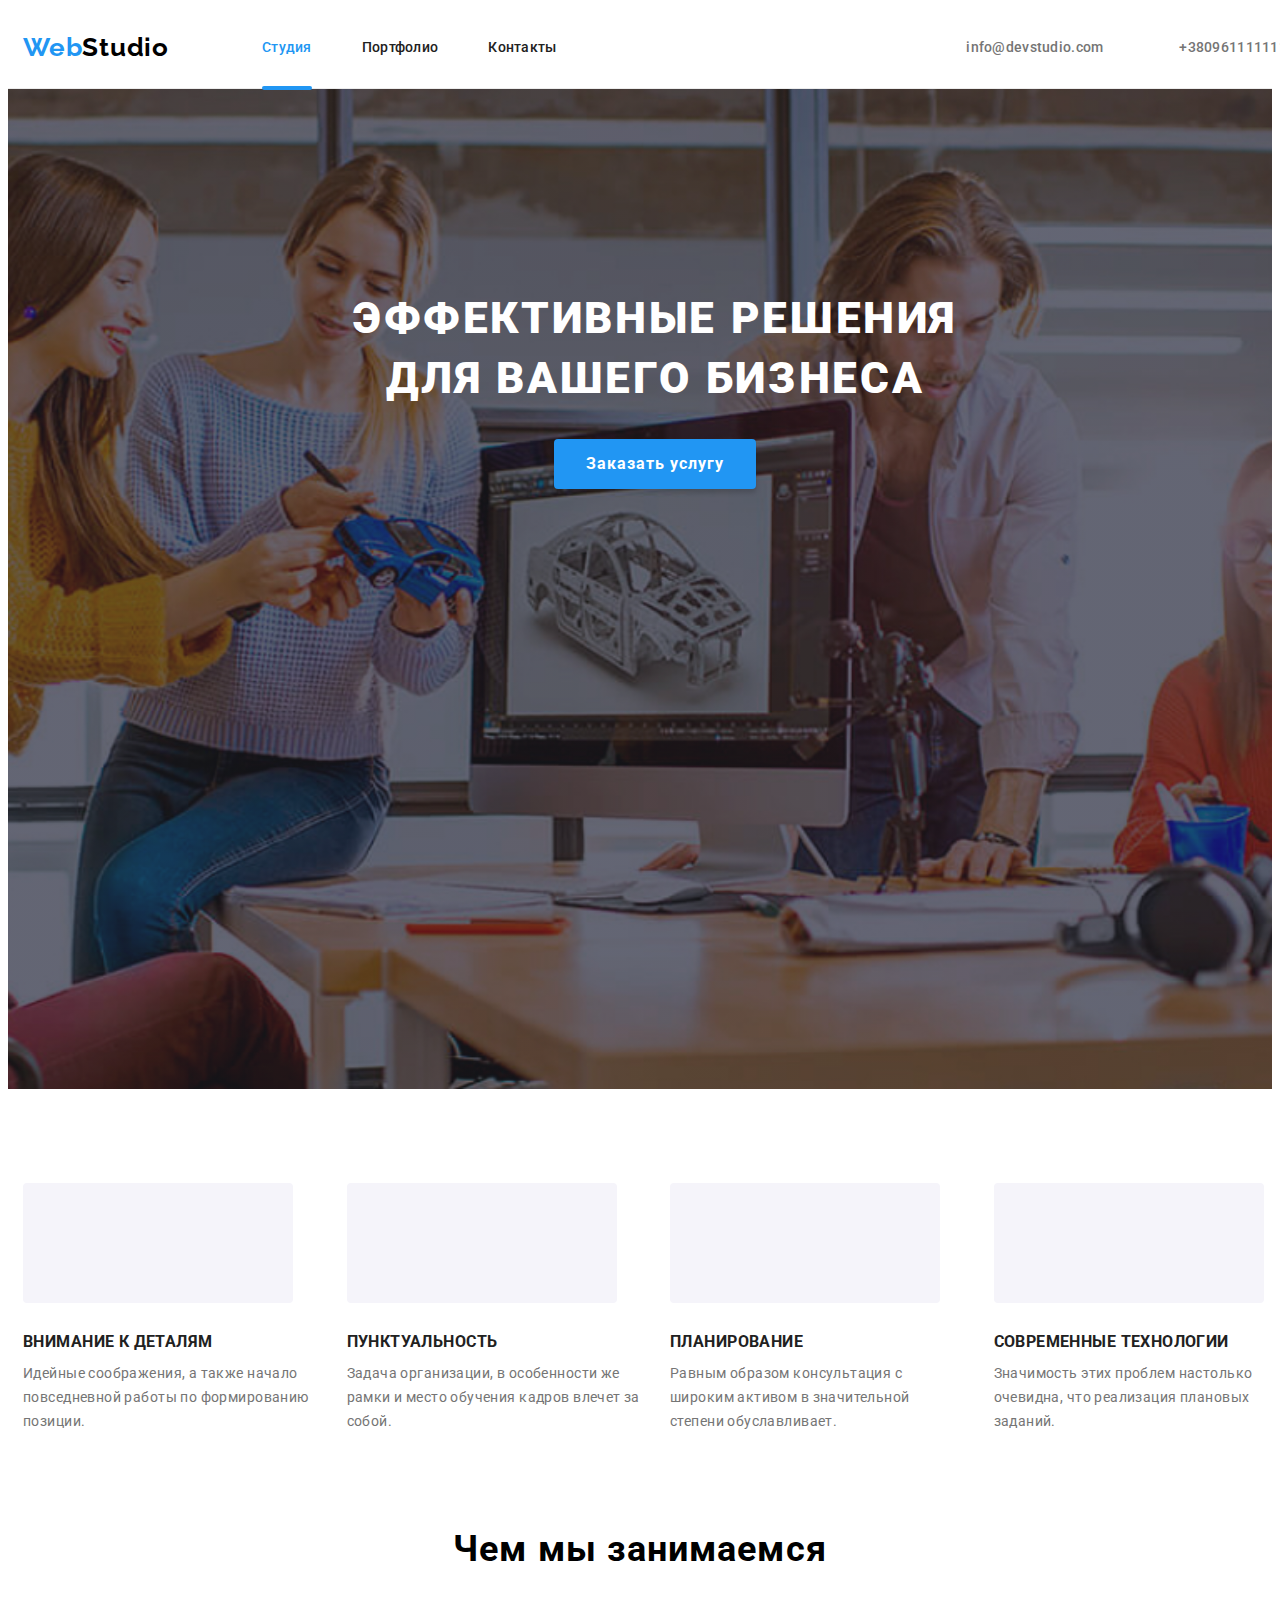
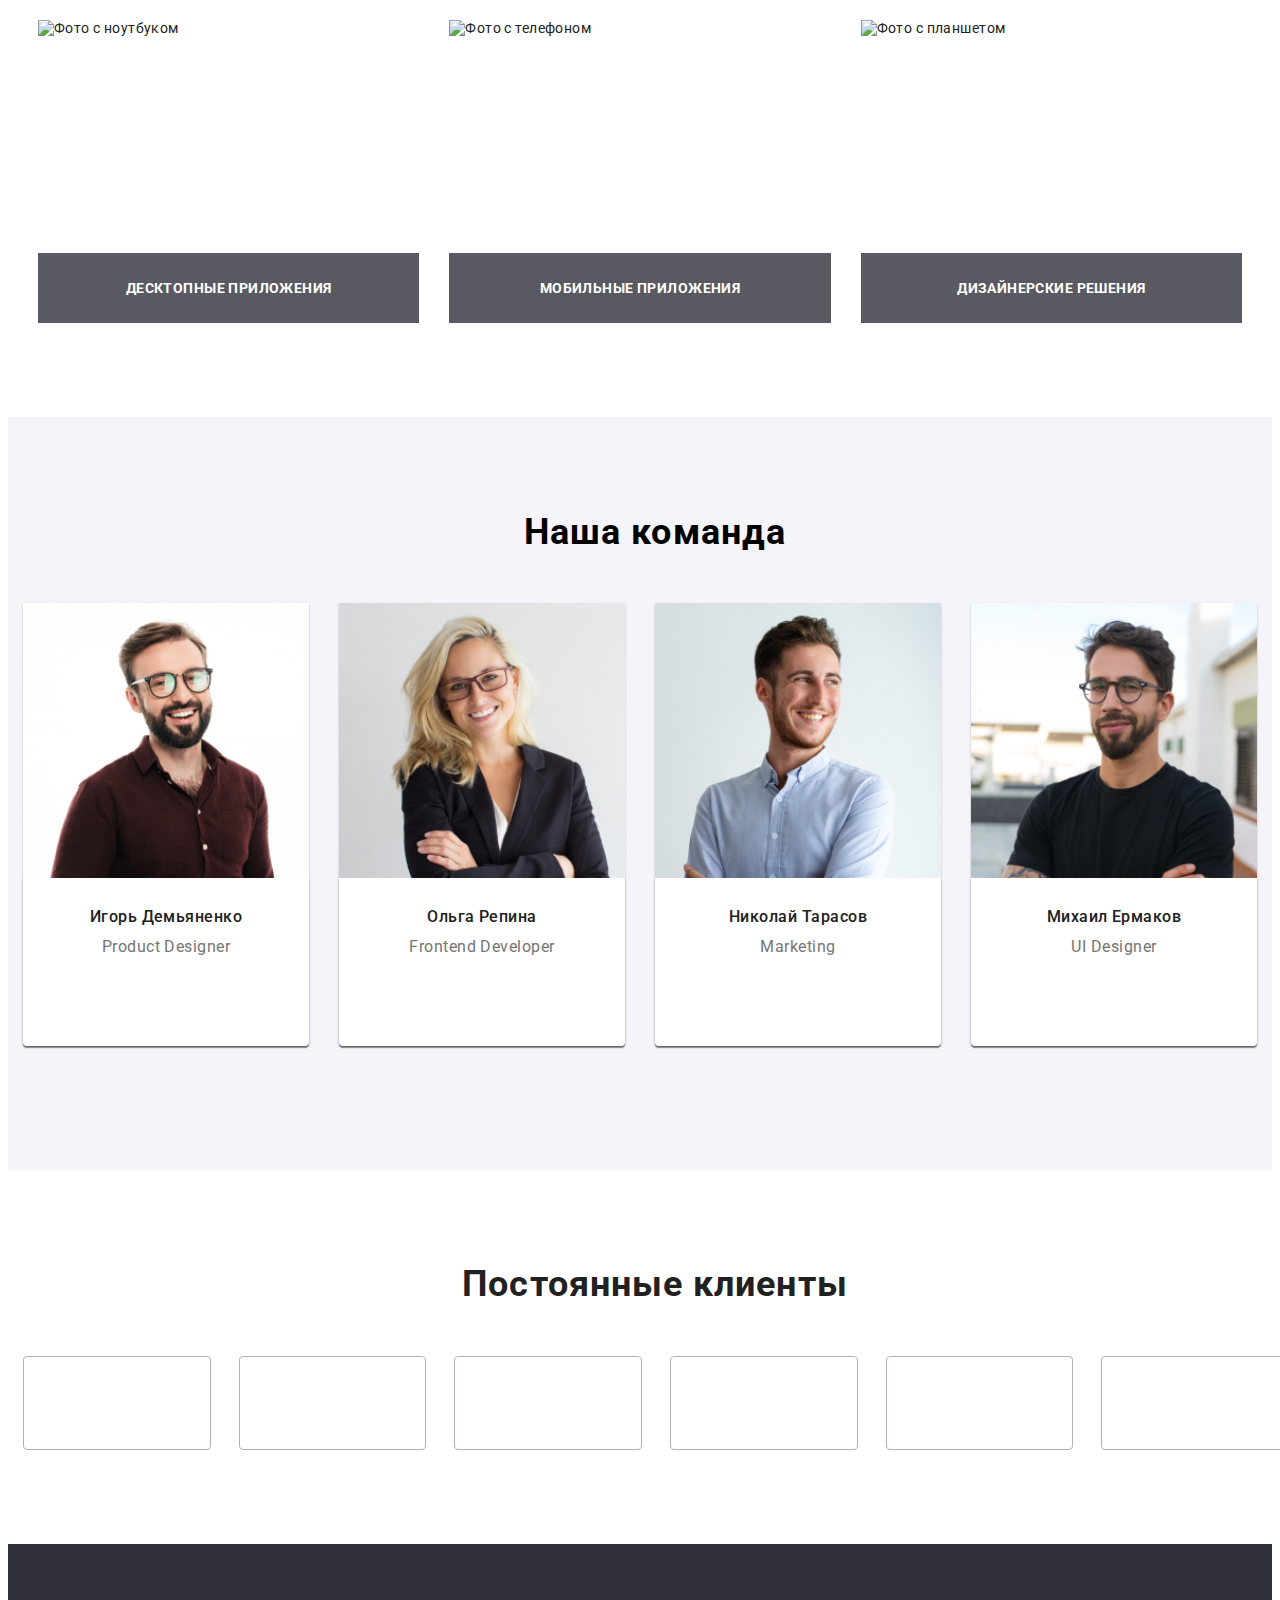
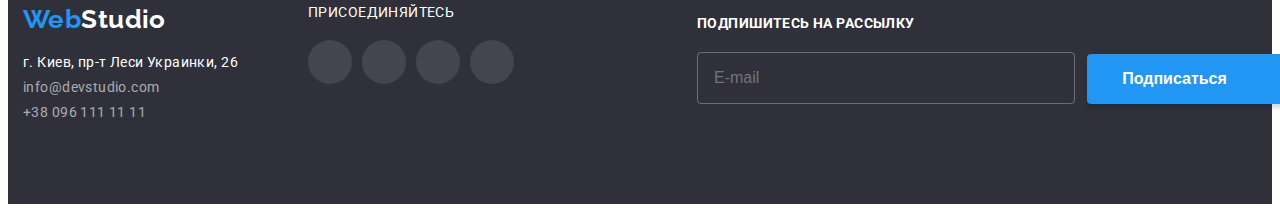
==== index.html @ b85074a9 "repair" ====
<!DOCTYPE html>
<html lang="en">

<head>
  <meta charset="UTF-8" />
  <meta http-equiv="X-UA-Compatible" content="IE=edge" />
  <meta name="viewport" content="width=device-width, initial-scale=1.0" />
  <title>WebStudio</title>
  <link rel="preconnect" href="https://fonts.googleapis.com">
  <link rel="preconnect" href="https://fonts.gstatic.com" crossorigin="" />
  <link href="https://fonts.googleapis.com/css2?family=Raleway:wght@700&family=Roboto:wght@400;500;700;900&display=swap"
    rel="stylesheet" />
  <link rel="stylesheet" href="https://cdnjs.cloudflare.com/ajax/libs/modern-normalize/1.1.0/modern-normalize.min.css"
    integrity="sha512-wpPYUAdjBVSE4KJnH1VR1HeZfpl1ub8YT/NKx4PuQ5NmX2tKuGu6U/JRp5y+Y8XG2tV+wKQpNHVUX03MfMFn9Q=="
    crossorigin="anonymous" referrerpolicy="no-referrer" />
  <link rel="stylesheet" href="./css/styles.css">
  <link rel="stylesheet" href="./css/main.min.css">
</head>

<body>
  <!-- header -->
  <header class="header">
    <div class="container header-container">
      <nav class="header-nav">
        <a href="./index.html" class="logo">Web<span class="logo-header">Studio</span> </a>
        <button type="button" class="menu-open__btn" data-menu-open>
          <svg class="open-menu__icon" width="24" height="16">
            <use href="./img/open-close.svg#icon-menu_24px"></use>
          </svg>
        </button>
        <div class="header-menu">
          <ul class="header-list list">
            <li class="header-item"><a href="./index.html" class="header-link link current">Студия</a></li>
            <li class="header-item"><a href="./portfolio.html" class="header-link link">Портфолио</a></li>
            <li class="header-item"><a href="" class="header-link link">Контакты</a></li>
          </ul>
      </nav>
      <ul class="adress-list list">
        <li class="adress-mail">
          <a href="mailto:info@devstudio.com" class="header-contacts">
            <svg class="mailto">
              <use href="./img/contatcs.svg#icon-envelope"></use>
            </svg> info@devstudio.com
          </a>
        </li>
        <li class="adress-contacts">
          <a href="tel:380961111111" class="header-contacts">
            <svg class="telto">
              <use href="./img/contatcs.svg#icon-Vector-1"></use>
            </svg>+380961111111
          </a>
        </li>
      </ul>
    </div>
  
    <div class="mob-menu is-hidden" data-menu>
      <div class="mob-menu__wrap">
        <div class="mob-menu__top">
          <button type="button" class="menu-close__btn" data-menu-close>
            <svg class="close-menu__icon" width="18" height="18">
              <use href="./img/open-close.svg#icon-close_24px"></use>
            </svg>
          </button>
          <ul class="mob-menu__nav">
            <li class="mob-menu__item"><a href="./index.html"
                class="link mob-menu__nav-link mob-menu__nav-link_current">Студия</a></li>
            <li class="mob-menu__item"><a href="./portfolio.html" class="link mob-menu__nav-link">Портфолио</a></li>
            <li class="mob-menu__item"><a href="" class="link mob-menu__nav-link">Контакты</a></li>
          </ul>
        </div>
        <div class="mob-menu-botttom">
          <ul class="list mob-menu__contacts-list">
            <li class="mob-menu__contacts-item"><a href="tel:+380961111111" class="link mob-menu__contacts-mobile">+38
                096 111 11 11</a></li>
            <li class="mob-menu__contacts-item"><a href="mailto:info@devstudio.com"
                class="link mob-menu__contacts-mail">info@devstudio.com</a></li>
          </ul>
  
          <ul class="list mob-menu__socials">
            <li class="social__item"><a href="https://www.Instagram.com/" target="_blank" rel="noreferrer noopener"
                class="link mob-menu__social__link">Instagram</a></li>
            <li class="social__item"><a href="https://www.Twitter.com/" target="_blank" rel="noreferrer noopener"
                class="link mob-menu__social__link">Twitter</a></li>
            <li class="social__item"><a href="https://www.Facebook.com/" target="_blank" rel="noreferrer noopener"
                class="link mob-menu__social__link">Facebook</a></li>
            <li class="social__item"><a href="https://www.Linkedin.com/" target="_blank" rel="noreferrer noopener"
                class="link mob-menu__social__link">LinkedIn</a></li>
          </ul>
        </div>
      </div>
    </div>
    </div>
  </header>


  <main>

    <!-- hero -->
    <section class="section hero">
      <div class="container hero-container">
        <h1 class="hero-title">
          Эффективные решения для вашего бизнеса
        </h1>
        <button type="button" class="button" data-modal-open>Заказать услугу</button>
      </div>
    </section>
    <section class="section main-description">
      <div class="container">
        <h2 class="visually-hidden">description</h2>
        <ul class="main-section list">
          <li class="main-about">
            <div class="main-section-item">
              <svg class="main-section-icon" width="70" height="70">
                <use href="./img/symbol-defs.svg#icon-antenna"></use>
              </svg>
            </div>

            <!-- main -->
            <h3 class="main-title">Внимание к деталям</h3>
            <p class="main-text">Идейные соображения, а также начало повседневной работы по формированию позиции.</p>
          </li>
          <li class="main-about">
            <div class="main-section-item">
              <svg class="main-section-icon" width="70" height="70">
                <use href="./img/symbol-defs.svg#icon-clock-1"></use>
              </svg>
            </div>
            <h3 class="main-title">Пунктуальность</h3>
            <p class="main-text">Задача организации, в особенности же рамки и место обучения кадров влечет за собой.</p>
          </li>
          <li class="main-about">
            <div class="main-section-item">
              <svg class="main-section-icon" width="70" height="70">
                <use href="./img/symbol-defs.svg#icon-copmuter"></use>
              </svg>
            </div>
            <h3 class="main-title">Планирование</h3>
            <p class="main-text">
              Равным образом консультация с широким активом в значительной степени обуславливает.
            </p>
          </li>
          <li class="main-about">
            <div class="main-section-item">
              <svg class="main-section-icon" width="70" height="70">
                <use href="./img/symbol-defs.svg#icon-astronaut-1"></use>
              </svg>
            </div>
            <h3 class="main-title">Современные технологии</h3>
            <p class="main-text">Значимость этих проблем настолько очевидна, что реализация плановых заданий.</p>
          </li>
        </ul>
      </div>
    </section>

    <!-- work -->
    <section class="section about-deal">
      <div class="container">
        <h2 class="section-item centered">Чем мы занимаемся</h2>
        <ul class="section-pic list">
          <li class="section-pic_item"><img src="./img/box1.jpg" alt="Фото с ноутбуком" width="370" height="294">
            <p class="work-img-title">Десктопные приложения</p>
          </li>
          <li class="section-pic_item"><img src="./img/box2.jpg" alt="Фото с телефоном" width="370" height="294">
            <p class="work-img-title">Мобильные приложения</p>
          </li>
          <li class="section-pic_item"><img src="./img/box3.jpg" alt="Фото с планшетом" width="370" height="294">
            <p class="work-img-title">Дизайнерские решения</p>
          </li>
        </ul>
      </div>
    </section>
  </main>

  <!-- team -->
  <section class="section our-team">
    <div class="container">
      <h2 class="team-item centered">Наша команда</h2>
      <ul class="team-pic list">
        <li class="team-image">
          <picture>
            <source srcset="./img/teamdesk/Демьяненко1Х.jpg, ./img/teamdesk/Демьяненко2Х.jpg"
            media="(min-width:1200px)" />
            <source srcset="./img/teamtablet/Демьяненко1Х.jpg, ./img/teamtablet/Демьяненко2Х.jpg"
            media="(min-width:768px)" />
            <source srcset="./img/teammobile/Демьяненко-1Х.jpg, ./img/teammobile/Демьяненко-2Х.jpg"
            media="(min-width:320px)" />
            <img src="./img/img-01.jpg" alt="Игорь" width="270" height="260" class="team-head"/>
               </picture>
        
          <div class="team-text border-team-img">
            <h3 class="team-name">Игорь Демьяненко</h3>
            <p class="pic-text">Product Designer</p>
            <ul class="team-social-list">
              <li class="team-social-item">
                <a href="" class="team-social-link">
                  <svg class="team-social-icon" width="20" height="20">
                    <use href="./img/social-icon.svg#icon-instagram-2-1"></use>
                  </svg>
                </a>
              </li>

              <li class="team-social-item">
                <a href="" class="team-social-link">
                  <svg class="team-social-icon" width="20" height="20">
                    <use href="./img/social-icon.svg#icon-twitter-1-1"></use>
                  </svg>
                </a>
              </li>

              <li class="team-social-item">
                <a href="" class="team-social-link">
                  <svg class="team-social-icon" width="20" height="20">
                    <use href="./img/social-icon.svg#icon-facebook-1-1"></use>
                  </svg>
                </a>
              </li>

              <li class="team-social-item">
                <a href="" class="team-social-link">
                  <svg class="team-social-icon" width="20" height="20">
                    <use href="./img/social-icon.svg#icon-linkedin-1-1"></use>
                  </svg>
                </a>
              </li>
            </ul>
          </div>
        </li>
        <li class="team-image">
          <picture>
            <source srcset="./img/teamdesk/Репина1Х.jpg, ./img/teamdesk/Репина2Х.jpg" 
            media="(min-width:1200px)" />
            <source srcset="./img/teamtablet/Репина1Х.jpg, ./img/teamtablet/Репина2Х.jpg" 
            media="(min-width:768px)" />
            <source srcset="./img/teammobile/Репина-1Х.jpg, ./img/teammobile/Репина-2Х.jpg" 
            media="(min-width:320px)" />
              <img src="./img/img-02.jpg" alt="Ольга" width="270" height="260" class="team-head"/>
          </picture>
        
          <div class="team-text border-team-img">
            <h3 class="team-name">Ольга Репина</h3>
            <p class="pic-text">Frontend Developer</p>
            <ul class="team-social-list">
              <li class="team-social-item">
                <a href="" class="team-social-link">
                  <svg class="team-social-icon" width="20" height="20">
                    <use href="./img/social-icon.svg#icon-instagram-2-1"></use>
                  </svg>
                </a>
              </li>

              <li class="team-social-item">
                <a href="" class="team-social-link">
                  <svg class="team-social-icon" width="20" height="20">
                    <use href="./img/social-icon.svg#icon-twitter-1-1"></use>
                  </svg>
                </a>
              </li>

              <li class="team-social-item">
                <a href="" class="team-social-link">
                  <svg class="team-social-icon" width="20" height="20">
                    <use href="./img/social-icon.svg#icon-facebook-1-1"></use>
                  </svg>
                </a>
              </li>

              <li class="team-social-item">
                <a href="" class="team-social-link">
                  <svg class="team-social-icon" width="20" height="20">
                    <use href="./img/social-icon.svg#icon-linkedin-1-1"></use>
                  </svg>
                </a>
              </li>
            </ul>
          </div>
        </li>
        <li class="team-image">
            <picture>
              <source srcset="./img/teamdesk/Тарасов1Х.jpg, ./img/teamdesk/Тарасов2Х.jpg" 
              media="(min-width:1200px)" />
              <source srcset="./img/teamtablet/Тарасов1Х.jpg, ./img/teamtablet/Тарасов2Х.jpg" 
              media="(min-width:768px)" />
              <source srcset="./img/teammobile/Тарасов-1Х.jpg, ./img/teammobile/Тарасов-2Х.jpg" 
              media="(min-width:320px)" />
                <img src="./img/img-03.jpg" alt="Никоалй" width="270" height="260" class="team-head"/>
            </picture>
       
          <div class="team-text border-team-img">
            <h3 class="team-name">Николай Тарасов</h3>
            <p class="pic-text">Marketing</p>
            <ul class="team-social-list">
              <li class="team-social-item">
                <a href="" class="team-social-link">
                  <svg class="team-social-icon" width="20" height="20">
                    <use href="./img/social-icon.svg#icon-instagram-2-1"></use>
                  </svg>
                </a>
              </li>

              <li class="team-social-item">
                <a href="" class="team-social-link">
                  <svg class="team-social-icon" width="20" height="20">
                    <use href="./img/social-icon.svg#icon-twitter-1-1"></use>
                  </svg>
                </a>
              </li>

              <li class="team-social-item">
                <a href="" class="team-social-link">
                  <svg class="team-social-icon" width="20" height="20">
                    <use href="./img/social-icon.svg#icon-facebook-1-1"></use>
                  </svg>
                </a>
              </li>

              <li class="team-social-item">
                <a href="" class="team-social-link">
                  <svg class="team-social-icon" width="20" height="20">
                    <use href="./img/social-icon.svg#icon-linkedin-1-1"></use>
                  </svg>
                </a>
              </li>
            </ul>
          </div>
        </li>
        <li class="team-image">
              <picture>
                <source srcset="./img/teamdesk/Ермаков1Х.jpg, ./img/teamdesk/Ермаков2Х.jpg" 
                media="(min-width:1200px)" />
                <source srcset="./img/teamtablet/Ермаков1Х.jpg, ./img/teamtablet/Ермаков2Х.jpg" 
                media="(min-width:768px)" />
                <source srcset="./img/teammobile/Ермаков-1Х.jpg, ./img/teammobile/Ермаков-2Х.jpg" 
                media="(min-width:320px)" />
                <img src="./img/img-04.jpg" alt="Михаил" width="270" height="260" class="team-head"/>
              </picture>
          
          <div class="team-text border-team-img">
            <h3 class="team-name">Михаил Ермаков</h3>
            <p class="pic-text">UI Designer</p>
            <ul class="team-social-list">
              <li class="team-social-item">
                <a href="" class="team-social-link">
                  <svg class="team-social-icon" width="20" height="20">
                    <use href="./img/social-icon.svg#icon-instagram-2-1"></use>
                  </svg>
                </a>
              </li>

              <li class="team-social-item">
                <a href="" class="team-social-link">
                  <svg class="team-social-icon" width="20" height="20">
                    <use href="./img/social-icon.svg#icon-twitter-1-1"></use>
                  </svg>
                </a>
              </li>

              <li class="team-social-item">
                <a href="" class="team-social-link">
                  <svg class="team-social-icon" width="20" height="20">
                    <use href="./img/social-icon.svg#icon-facebook-1-1"></use>
                  </svg>
                </a>
              </li>

              <li class="team-social-item">
                <a href="" class="team-social-link">
                  <svg class="team-social-icon" width="20" height="20">
                    <use href="./img/social-icon.svg#icon-linkedin-1-1"></use>
                  </svg>
                </a>
              </li>
            </ul>
          </div>
      </ul>
    </div>
  </section>

  <!-- clients -->

  <section class="section clients">
    <div class="container">
      <h2 class="top-text clients-title">Постоянные клиенты</h2>
      <ul class="clients-list">
        <li class="clients-list__item">
          <a href="" class="clients-link link">
            <svg class="clients-icon" width="106" height="60">
              <use href="./img/companys.svg#icon-copmany1">

              </use>
            </svg>
          </a>
        </li>

        <li class="clients-list__item">
          <a href="" class="clients-link link">
            <svg class="clients-icon" width="106" height="60">
              <use href="./img/companys.svg#icon-company2">

              </use>
            </svg>
          </a>
        </li>

        <li class="clients-list__item">
          <a href="" class="clients-link link">
            <svg class="clients-icon" width="106" height="60">
              <use href="./img/companys.svg#icon-copmany3">

              </use>
            </svg>
          </a>
        </li>
        <li class="clients-list__item">
          <a href="" class="clients-link link">
            <svg class="clients-icon" width="106" height="60">
              <use href="./img/companys.svg#icon-company4">

              </use>
            </svg>
          </a>
        </li>

        <li class="clients-list__item">
          <a href="" class="clients-link link">
            <svg class="clients-icon" width="106" height="60">
              <use href="./img/companys.svg#icon-company5">

              </use>
            </svg>
          </a>
        </li>

        <li class="clients-list__item">
          <a href="" class="clients-link link">
            <svg class="clients-icon" width="106" height="60">
              <use href="./img/companys.svg#icon-company6">

              </use>
            </svg>
          </a>
        </li>
      </ul>
    </div>
  </section>

  <!-- footer -->
  <footer class="footer">
    <section class="container footer__wrap">
      <div class="footer-info__wrap">
        <div class="footer-contacts__wrap">
          <a class="footer-logo link" href="./index.html"><span class="footer-logo-web">Web</span><span
              class="footer-logo-studio">Studio</span></a>
          <div class="footer-adress__wrap">
            <address><a href="https://goo.gl/maps/CzD2CsyNjKXHCDds6" target="_blank" rel="noopener noreferrer"
                class="footer-adress link">г. Киев, пр-т Леси Украинки, 26<br /></a></address>
          </div>
          <div class="footer-mail__wrap">
            <a href="info@devstudio.com" class="footer-mail link">info@devstudio.com</a><br />
          </div>
          <a href="tel:++380961111111" class="footer-tel link">+38 096 111 11 11</a>
        </div>
      

      <div class="footer-social__wrap">
        <p class="footer-social__title">присоединяйтесь</p>
        <ul class="social-list">
          <li class="social-list__item">
            <a href="" class="footer-social-link">
              <svg class="social-icon" width="20" height="20">
                <use href="./img/social-icon.svg#icon-instagram-2-1"></use>
              </svg>
            </a>
          </li>
          <li class="social-list__item">
            <a href="" class="footer-social-link">
              <svg class="social-icon" width="20" height="20">
                <use href="./img/social-icon.svg#icon-twitter-1-1"></use>
              </svg>
            </a>
          </li>
          <li class="social-list__item">
            <a href="" class="footer-social-link">
              <svg class="social-icon" width="20" height="20">
                <use href="./img/social-icon.svg#icon-facebook-1-1"></use>
              </svg>
            </a>
          </li>
          <li class="social-list__item">
            <a href="" class="footer-social-link">
              <svg class="social-icon" width="20" height="20">
                <use href="./img/social-icon.svg#icon-linkedin-1-1"></use>
              </svg>
            </a>
          </li>
        </ul>
       </div>
      </div>
      <!-- subscribe -->
      <div class="footer-subcr__wrap">
        <p class="footer-subscr__title">Подпишитесь на рассылку</p>
        <form action="#" class="footer-subscr__form">
            <input type="text" minlength="2" name="email" class="subscr" id="email" required="required"
              placeholder="E-mail" autocomplete="off" />
            <button type="submit" class="submit-btn">Подписаться
              <svg class="submit-icon" width="25" height="25">
                <use href="./img/iconsend.svg#icon-icon-send"></use>
              </svg>
            </button>
         </form>
        </div>
      </section>
     </footer>
  
  <!-- modal-window -->
  <div class="backdrop is-hidden" data-modal>
    <div class="modal">
      <button type="button" class="modal-close" data-modal-close>
        <svg class="modal-icon" width="18" height="18">
          <use href="./img/close.svg#icon-close-black-18dp-2-1"></use>
        </svg>
      </button>
      <p class="modal-title">Оставьте свои данные, мы вам перезвоним</p>

      <form action="" class="modal-form">
        <div class="modal-field">
          <label for="user-name" class="modal-input-label">Имя</label>
          <div class="modal-input-wrap">
            <input type="name" minlength="2" class="modal-input" name="user-name" required="required" placeholder="Имя"
              id="user-name" />
            <svg class="input-icon" width="18" height="18">
              <use href="./img/name.svg#icon-person-black-18dp-1">
              </use>
            </svg>
          </div>
        </div>

        <div class="modal-field">
          <label for="user-name" class="modal-input-label">Телефон</label>
          <div class="modal-input-wrap">
            <input class="modal-input" type="tel" name="user-tel" placeholder="Телефон"
              pattern="[\+]\d{2}\s[\(]\d{3}[\)]\s\d{3}[\-]\d{2}[\-]\d{2}" id="user-tel" />
            <svg class="input-icon" width="18" height="18">
              <use href="./img/label.svg#icon-phone-black-18dp-1">
              </use>
            </svg>
          </div>
        </div>

        <div class="modal-field">
          <label for="user-name" class="modal-input-label">Почта</label>
          <div class="modal-input-wrap">
            <input type="email" class="modal-input" name="user-mail" placeholder="Почта" id="user-mail" />
            <svg class="input-icon" width="18" height="18">
              <use href="./img/label.svg#icon-email-black-18dp-1">
              </use>
            </svg>
          </div>
        </div>
        <div class="modal-form-field">
          <label for="user-text" class="modal-input-label">Комментарий</label>
          <div class="modal-input-wrap">
            <textarea name="user-text" id="user-text" class="modal-text" placeholder="Введите текст"></textarea>
          </div>
        </div>
        <div class="modal-check-field">
          <input type="checkbox" name="privacy" id="privacy" class="modal-check visually-hidden" />
          <label for="privacy" class="check-text">
            <span class="check-box">
              <svg class="check-icon" width="16" height="15">
                <use href="./img/vector.svg#icon-Vector"></use>
              </svg></span>
            <span class="check-text">Соглашаюсь с рассылкой и принимаю</span>
            <span><a class="check-text-link link" href="">Условия договора</a></span>
          </label>
        </div>

        <div class="modal-btn-field">
          <button type="submit" class="modal-btn">Отправить</button>
        </div>
      </form>
    </div>
    <script src="./js/modal.js"></script>
    <script src="./js/menu.js"></script>
</body>

</html>
---- css/styles.css ----
/*----------------- logo ------------------*/

 /*--------------   header   ---------------*/

  /*------------------ hero -----------------*/

  /*--------------- button      -------------*/
 
 /*---------------- main-section ------------*/
 
 /*-------------------- work -----------------*/
 
 /*------------------- our_team  -------------*/
 
 /*----------------   our clients  -----------*/

 /*-------------------- footer    -------------*/
 
 /*------------------   subscribe    ----------*/

 /*---------------      portfolio      ---------*/

 /*---------           portfolio-btn     -------*/

 /*-------------         cards       -----------*/
 
/*--------------        modal         ----------*/
---- css/main.min.css ----
.submit-btn,.footer-social-link,.check-box,.check-text,.modal-close,.clients-link,.team-social-link,.work-img-title,.section-pic_item,.menu-close__btn,.header-mail,.adress-contacts,.adress-mail,.header-nav{display:-webkit-box;display:-ms-flexbox;display:flex;-webkit-box-align:center;-ms-flex-align:center;align-items:center}:root{--secondary-text-color: #757575;--primary-text-color: #212121;--primary-black-color: #000000;--accent-text-color: #2196F3;--primary-whyte-color: #ffffff;--secondary-background-color: #F5F4FA;--address-footer-color: rgba(255, 255, 255, 0.6);--footer-background-color: #2F303A;--second-accent-text-color: #2191F3;--social-icon-color: #AFB1B8;--button-hover-color: #188ce8;--effects-option: 250ms cubic-bezier(0.4, 0, 0.2, 1)}.visually-hidden{position:absolute;width:1px;height:1px;margin:1px;border:0;padding:0;white-space:nowrap;-webkit-clip-path:inset(100%);clip-path:inset(100%);clip:rect(0 0 0 0);overflow:hidden}.section{padding-top:94px;padding-bottom:94px}.container{width:100%;padding-left:15px;padding-right:15px;margin:0 auto}@media screen and (min-widht: 480px){.container{width:480px}}@media screen and (min-widht: 768px){.container{width:768px}}@media screen and (min-widht: 1200px){.container{width:1200px}}.hero .button{font-family:inherit;font-size:16px;font-weight:700;line-height:1.87;letter-spacing:.06em;color:#fff;background-color:#2196f3;cursor:pointer;border:none;padding:10px 32px;-webkit-box-shadow:0px 4px 4px rgba(0,0,0,.15);box-shadow:0px 4px 4px rgba(0,0,0,.15);border-radius:4px;-webkit-transition:color 250ms cubic-bezier(0.4, 0, 0.2, 1),background-color 250ms cubic-bezier(0.4, 0, 0.2, 1);transition:color 250ms cubic-bezier(0.4, 0, 0.2, 1),background-color 250ms cubic-bezier(0.4, 0, 0.2, 1)}.hero .button:hover,.hero .button:focus{background-color:#188ce8}.main-btn{display:-webkit-box;display:-ms-flexbox;display:flex;-ms-flex-wrap:wrap;flex-wrap:wrap;margin-top:-15px;margin-bottom:40px;margin-left:-8px}@media screen and (min-widht: 768px){.main-btn{margin-bottom:30px;-webkit-box-pack:center;-ms-flex-pack:center;justify-content:center}}@media screen and (min-widht: 1200px){.main-btn{margin-bottom:50px}}.btn{cursor:pointer;border:none;-webkit-box-align:center;-ms-flex-align:center;align-items:center;color:#212121;margin-left:8px;margin-top:15px}.portfolio-btn{font-family:inherit;font-size:16px;font-weight:500;line-height:1.62;letter-spacing:.03em;text-align:center;border-radius:4px;padding:6px 22px;cursor:pointer;border:none;background-color:#f5f4fa;-webkit-transition:color 250ms cubic-bezier(0.4, 0, 0.2, 1),background-color 250ms cubic-bezier(0.4, 0, 0.2, 1),-webkit-box-shadow 250ms cubic-bezier(0.4, 0, 0.2, 1);transition:color 250ms cubic-bezier(0.4, 0, 0.2, 1),background-color 250ms cubic-bezier(0.4, 0, 0.2, 1),-webkit-box-shadow 250ms cubic-bezier(0.4, 0, 0.2, 1);transition:color 250ms cubic-bezier(0.4, 0, 0.2, 1),box-shadow 250ms cubic-bezier(0.4, 0, 0.2, 1),background-color 250ms cubic-bezier(0.4, 0, 0.2, 1);transition:color 250ms cubic-bezier(0.4, 0, 0.2, 1),box-shadow 250ms cubic-bezier(0.4, 0, 0.2, 1),background-color 250ms cubic-bezier(0.4, 0, 0.2, 1),-webkit-box-shadow 250ms cubic-bezier(0.4, 0, 0.2, 1)}.portfolio-btn:hover,.portfolio-btn:focus,.portfolio-btn:active{color:#fff;background-color:#2196f3;-webkit-box-shadow:0px 3px 1px rgba(0,0,0,.1),0px 1px 2px rgba(0,0,0,.08),0px 2px 2px rgba(0,0,0,.12);box-shadow:0px 3px 1px rgba(0,0,0,.1),0px 1px 2px rgba(0,0,0,.08),0px 2px 2px rgba(0,0,0,.12)}.top-text{font-size:36px;font-weight:700;line-height:1.16;letter-spacing:.03em;text-align:center;color:#212121}.logo{color:#2196f3;text-decoration:none;font-family:"Raleway";font-size:26px;font-weight:700;line-height:1.2;letter-spacing:.03em;display:block}@media screen and (min-width: 768px){.logo{padding-top:24px;padding-bottom:25px;margin-right:93px}}.logo-header{color:#000;text-decoration:none}.header{border-bottom:1px solid #ececec}.header-nav{width:100%}@media screen and (max-width: 767px){.header-nav{padding:10px 0 10px}}.adress-list{display:-webkit-box;display:-ms-flexbox;display:flex;margin-left:auto}@media screen and (max-width: 786px){.adress-list{display:none}}@media screen and (max-width: 1199px){.adress-list{padding:0;-webkit-box-orient:vertical;-webkit-box-direction:normal;-ms-flex-direction:column;flex-direction:column}}.adress-contacts:not(:last-child){margin-left:50px}.header-container{display:-webkit-box;display:-ms-flexbox;display:flex;-webkit-box-align:center;-ms-flex-align:center;align-items:center}.header-list{display:-webkit-box;display:-ms-flexbox;display:flex;-webkit-box-align:center;-ms-flex-align:center;align-items:center}@media screen and (max-width: 786px){.header-menu{display:none}}.header-link{display:block;padding-top:32px;padding-bottom:32px;color:#212121;font-size:14px;font-weight:500;line-height:1.14;letter-spacing:.02em;position:relative;-webkit-transition:color 250ms cubic-bezier(0.4, 0, 0.2, 1);transition:color 250ms cubic-bezier(0.4, 0, 0.2, 1)}.header-link:hover,.header-link:focus{color:#2196f3}.header-link.current::after{content:"";width:100%;height:4px;background-color:#2196f3;border-radius:2px;position:absolute;left:0;bottom:-2px}.header-link.current{color:#2196f3}.header-item:not(:last-child),.mailtel:not(:last-child){margin-right:50px}.header-mail{color:#757575;text-decoration:none;font-size:14px;font-weight:500;line-height:1.14;letter-spacing:.02em;padding-top:30px;padding-bottom:30px}.header-contacts{display:-webkit-box;display:-ms-flexbox;display:flex;-webkit-box-align:center;-ms-flex-align:center;align-items:center;color:#757575;text-decoration:none;font-size:14px;font-weight:500;line-height:1.14;letter-spacing:.02em;padding-top:30px;padding-bottom:30px;margin-left:50px;-webkit-transition:color 250ms cubic-bezier(0.4, 0, 0.2, 1);transition:color 250ms cubic-bezier(0.4, 0, 0.2, 1)}.header-contacts:hover,.header-contacts:focus{color:#2196f3}@media screen and (max-width: 1199px){.header-contacts{padding:0}}.mailto,.telto{width:16px;height:16px;display:inline-block;vertical-align:middle;fill:currentColor;margin-right:10px}.mob-menu{position:fixed;z-index:5;inset:0;padding:48px 40px;background-color:#fff;-webkit-transition:250ms cubic-bezier(0.4, 0, 0.2, 1);transition:250ms cubic-bezier(0.4, 0, 0.2, 1)}.mob-menu.is-hidden{-webkit-transform:translateX(100%);transform:translateX(100%)}.mob-menu__wrap{display:-webkit-box;display:-ms-flexbox;display:flex;-webkit-box-orient:vertical;-webkit-box-direction:normal;-ms-flex-direction:column;flex-direction:column;-webkit-box-pack:justify;-ms-flex-pack:justify;justify-content:space-between;height:100%}.menu-open__btn{display:block;width:40px;height:40px;background-color:rgba(0,0,0,0);border:none;-webkit-transition:fill 250ms cubic-bezier(0.4, 0, 0.2, 1);transition:fill 250ms cubic-bezier(0.4, 0, 0.2, 1);margin-left:auto}.menu-open__btn:hover,.menu-open__btn:focus,.menu-open__btn:active{fill:#188ce8}@media screen and (min-width: 768px){.menu-open__btn{display:none}}.menu-close__btn{width:40px;height:40px;position:absolute;top:10px;right:15px;border:none;border-radius:50%;background-color:rgba(0,0,0,0);display:block;margin-left:auto;cursor:pointer;margin-bottom:-40px}.close-menu__icon{fill:#757575;-webkit-transition:250ms cubic-bezier(0.4, 0, 0.2, 1);transition:250ms cubic-bezier(0.4, 0, 0.2, 1)}.close-menu__icon:hover,.close-menu__icon:focus{fill:#2196f3}.open-menu__icon:hover,.open-menu__icon:focus{fill:#2196f3}.mob-menu__item:not(:last-child){margin-bottom:30px}.mob-menu__nav-link{font-size:40px;font-weight:500;letter-spacing:.02em;color:#212121}.mob-menu__nav-link:hover,.mob-menu__nav-link:focus,.mob-menu__nav-link:active,.mob-menu__nav-link_current{color:#2196f3;-webkit-transition:250ms cubic-bezier(0.4, 0, 0.2, 1);transition:250ms cubic-bezier(0.4, 0, 0.2, 1)}.mob-menu__item-link-current{color:#2196f3}.mob-menu__contacts-list{margin-bottom:64px}.mob-menu__contacts-item:not(:last-child){margin-bottom:32px}.mob-menu__contacts-mobile{font-size:34px;font-weight:500;letter-spacing:.02em;color:#2196f3}.mob-menu__contacts-mail{font-size:24px;font-weight:500;letter-spacing:.02em;color:#757575}.mob-menu__contacts-mail:hover,.mob-menu__contacts-mail:focus,.mob-menu__contacts-mail:active{color:#2196f3}.mob-menu__socials{display:-webkit-box;display:-ms-flexbox;display:flex;-ms-flex-wrap:wrap;flex-wrap:wrap;margin-left:-10px;margin-right:-10px}.social__item{padding-right:10px;margin-left:10px;margin-top:10px}.social__item:not(:last-child){border-right:1px solid rgba(33,33,33,.2)}.social__item:first-child{padding-left:0px}.mob-menu__social__link{font-size:18px;font-weight:500;line-height:1.22;letter-spacing:.02em;color:#2196f3}.hero{width:100%;background:var(--footer-background-color);padding-top:118px;padding-bottom:118px;margin-left:auto;margin-right:auto;text-align:center;background-repeat:no-repeat;background-position:center;background-size:cover;background-image:-webkit-gradient(linear, left top, left bottom, from(rgba(47, 48, 58, 0.4)), to(rgba(47, 48, 58, 0.4))),url(..//../img/Hero-img1x-mobile.jpg);background-image:linear-gradient(rgba(47, 48, 58, 0.4), rgba(47, 48, 58, 0.4)),url(..//../img/Hero-img1x-mobile.jpg)}@media(-webkit-min-device-pixel-ratio: 2),(min-resolution: 192dpi){.hero{background-image:-webkit-gradient(linear, left top, left bottom, from(rgba(47, 48, 58, 0.4)), to(rgba(47, 48, 58, 0.4))),url(..//../img/hero/Hero-img2x-mobile.jpg);background-image:linear-gradient(rgba(47, 48, 58, 0.4), rgba(47, 48, 58, 0.4)),url(..//../img/hero/Hero-img2x-mobile.jpg)}}@media screen and (-webkit-min-device-pixel-ratio: 2)and (min-width: 768px),screen and (min-resolution: 192dpi)and (min-width: 768px){.hero{background-image:-webkit-gradient(linear, left top, left bottom, from(rgba(47, 48, 58, 0.4)), to(rgba(47, 48, 58, 0.4))),url(..//../img/hero/Hero-img1x-tablet.jpg);background-image:linear-gradient(rgba(47, 48, 58, 0.4), rgba(47, 48, 58, 0.4)),url(..//../img/hero/Hero-img1x-tablet.jpg)}}@media screen and (min-width: 768px){.hero{background-image:-webkit-gradient(linear, left top, left bottom, from(rgba(47, 48, 58, 0.4)), to(rgba(47, 48, 58, 0.4))),url(..//../img/hero/Hero-img1x-tablet.jpg);background-image:linear-gradient(rgba(47, 48, 58, 0.4), rgba(47, 48, 58, 0.4)),url(..//../img/hero/Hero-img1x-tablet.jpg)}}@media screen and (min-width: 768px)and (min-device-pixel-ratio: 2),screen and (min-width: 768px)and (-webkit-min-device-pixel-ratio: 2),screen and (min-width: 768px)and (min-resolution: 192dpi),screen and (min-width: 768px)and (min-resolution: 2dppx){.hero{background-image:-webkit-gradient(linear, left top, left bottom, from(rgba(47, 48, 58, 0.4)), to(rgba(47, 48, 58, 0.4))),url(..//../img/hero/Hero-img2x-tablet.jpg);background-image:linear-gradient(rgba(47, 48, 58, 0.4), rgba(47, 48, 58, 0.4)),url(..//../img/hero/Hero-img2x-tablet.jpg)}}@media screen and (min-width: 1200px){.hero{min-height:600px;padding-bottom:200px;padding-top:200px;background-image:-webkit-gradient(linear, left top, left bottom, from(rgba(47, 48, 58, 0.4)), to(rgba(47, 48, 58, 0.4))),url(..//../img/hero/Hero-Img1x-desk.jpg);background-image:linear-gradient(rgba(47, 48, 58, 0.4), rgba(47, 48, 58, 0.4)),url(..//../img/hero/Hero-Img1x-desk.jpg)}}@media screen and (min-width: 1200px)and (min-device-pixel-ratio: 2),screen and (min-width: 1200px)and (-webkit-min-device-pixel-ratio: 2),screen and (min-width: 1200px)and (min-resolution: 192dpi),screen and (min-width: 1200px)and (min-resolution: 2dppx){.hero{background-image:-webkit-gradient(linear, left top, left bottom, from(rgba(47, 48, 58, 0.4)), to(rgba(47, 48, 58, 0.4))),url(..//../img/hero/Hero-Img2x-desk.jpg);background-image:linear-gradient(rgba(47, 48, 58, 0.4), rgba(47, 48, 58, 0.4)),url(..//../img/hero/Hero-Img2x-desk.jpg)}}.hero .hero-title{text-align:center;margin-left:auto;margin-right:auto;margin-bottom:30px;max-width:360px;text-transform:uppercase;font-size:26px;font-weight:900;line-height:1.62;letter-spacing:.06em;color:#fff}@media screen and (min-width: 1200px){.hero .hero-title{max-width:696px;font-size:44px;line-height:1.36}}@media screen and (min-width: 768px){.main-section{display:-webkit-box;display:-ms-flexbox;display:flex;-ms-flex-wrap:wrap;flex-wrap:wrap;-webkit-box-pack:justify;-ms-flex-pack:justify;justify-content:space-between;margin-bottom:-30px}}@media screen and (max-width: 767px){.main-about{width:100%;margin-bottom:30px}}@media screen and (min-width: 768px){.main-about{width:calc((100% - 30px)/2);margin-bottom:30px}}@media screen and (min-width: 1200px){.main-about{width:calc((100% - 90px)/4)}}.main-about .main-about+.main-about{margin-top:30px}@media screen and (min-widtg: 768px){.main-about .main-about+.main-about{margin-top:0}}.main-section-item{display:-webkit-box;display:-ms-flexbox;display:flex;-webkit-box-orient:vertical;-webkit-box-direction:normal;-ms-flex-direction:column;flex-direction:column;-webkit-box-align:center;-ms-flex-align:center;align-items:center;-webkit-box-pack:center;-ms-flex-pack:center;justify-content:center;height:120px;background-color:#f5f4fa;border-radius:4px;margin-bottom:30px}@media screen and (min-widht: 768px){.main-section-item{width:354px;display:-webkit-box;display:-ms-flexbox;display:flex;-webkit-box-align:center;-ms-flex-align:center;align-items:center;-webkit-box-pack:center;-ms-flex-pack:center;justify-content:center}}@media screen and (min-width: 1200px){.main-section-item{width:270px;height:120px}}.main-title{text-transform:uppercase;margin-bottom:10px;font-size:700;line-height:1.14;color:#212121}.main-text{text-align:left;font-size:400;line-height:1.71;color:#757575}.about-deal{display:none;padding-top:0px}@media screen and (min-width: 1200px){.about-deal{display:-webkit-box;display:-ms-flexbox;display:flex}}.section-pic{display:-webkit-box;display:-ms-flexbox;display:flex;-ms-flex-wrap:wrap;flex-wrap:wrap;-webkit-box-pack:center;-ms-flex-pack:center;justify-content:center;margin-top:50px}.section-pic_item{-ms-flex-preferred-size:calc(33.3333333333% - 30px);flex-basis:calc(33.3333333333% - 30px);position:relative}.section-pic_item:not(:last-child){margin-right:30px}.section-item.centered,.team-item.centered{text-align:center}.section-item{font-size:36px;font-weight:700;line-height:1.17;letter-spacing:.03em;color:#000}.work-img-title{-webkit-box-pack:center;-ms-flex-pack:center;justify-content:center;position:absolute;font-weight:700;letter-spacing:.03em;text-align:center;text-transform:uppercase;color:#fff;bottom:0;background-color:rgba(47,48,58,.8);width:100%;height:70px}.our-team{background:#f5f4fa}.team-text{padding-top:30px;padding-bottom:30px;background-color:#fff;-webkit-box-shadow:0px 1px 3px rgba(0,0,0,.12),0px 1px 1px rgba(0,0,0,.14),0px 2px 1px rgba(0,0,0,.2);box-shadow:0px 1px 3px rgba(0,0,0,.12),0px 1px 1px rgba(0,0,0,.14),0px 2px 1px rgba(0,0,0,.2);border-radius:0px 0px 4px 4px}.team-head{width:100%}@media screen and (min-width: 768px){.team-pic{display:-webkit-box;display:-ms-flexbox;display:flex;-ms-flex-wrap:wrap;flex-wrap:wrap}}@media screen and (min-width: 1200px){.team-pic{-ms-flex-wrap:nowrap;flex-wrap:nowrap}}.team-image{margin-bottom:30px;-webkit-box-shadow:0px 1px 3px rgba(0,0,0,.12),0px 1px 1px rgba(0,0,0,.14),0px 2px 1px rgba(0,0,0,.2);box-shadow:0px 1px 3px rgba(0,0,0,.12),0px 1px 1px rgba(0,0,0,.14),0px 2px 1px rgba(0,0,0,.2);border-radius:0px 0px 4px 4px}@media screen and (min-width: 768px){.team-image{-ms-flex-preferred-size:calc(50% - 30px);flex-basis:calc(50% - 30px);margin-right:30px}}@media screen and (min-width: 1200px){.team-image{margin-top:0px;-ms-flex-preferred-size:calc(25% - 30px);flex-basis:calc(25% - 30px)}}.team-name{font-size:16px;font-weight:500;line-height:1.18;letter-spacing:.03em;text-align:center;color:#212121;margin-bottom:10px}.pic-text{text-align:center;font-size:16px;line-height:1.19;letter-spacing:.03em;color:#757575;margin-bottom:16px}.team-item{font-size:36px;font-weight:700;line-height:1.17;letter-spacing:.03em;margin-bottom:50px;color:#000}.team-social-list{display:-webkit-box;display:-ms-flexbox;display:flex;-webkit-box-pack:center;-ms-flex-pack:center;justify-content:center}.team-social-list:not(:last-child){margin-right:10px}.team-social-item{width:44px;height:44px}.team-social-item+.team-social-item{margin-left:10px}.team-social-link{width:100%;height:100%;border-radius:50%;-webkit-box-pack:center;-ms-flex-pack:center;justify-content:center;color:#afb1b8;-webkit-transition:color 250ms cubic-bezier(0.4, 0, 0.2, 1),background-color 250ms cubic-bezier(0.4, 0, 0.2, 1);transition:color 250ms cubic-bezier(0.4, 0, 0.2, 1),background-color 250ms cubic-bezier(0.4, 0, 0.2, 1)}.team-social-link:hover,.team-social-link:focus{background-color:#2196f3;color:#fff}.team-social-icon{fill:currentColor}.clients-list{display:-webkit-box;display:-ms-flexbox;display:flex;-ms-flex-wrap:wrap;flex-wrap:wrap;-webkit-box-pack:justify;-ms-flex-pack:justify;justify-content:space-between;margin-top:30px;margin-bottom:-30px}@media screen and (min-width: 1200px){.clients-list{margin-top:50px;margin-bottom:0}}.clients-list__item{width:calc((100% - 30px)/2);margin-bottom:30px}@media screen and (min-width: 768px){.clients-list__item{width:calc((100% - 60px)/3)}}@media screen and (min-width: 1200px){.clients-list__item{width:calc((100% - 150px)/6);margin-bottom:0}}.clients-link{width:100%;height:92px;-webkit-box-pack:center;-ms-flex-pack:center;justify-content:center;color:#afb1b8;border:1px solid #afb1b8;border-radius:4px;-webkit-transition:color 250ms cubic-bezier(0.4, 0, 0.2, 1),background-color 250ms cubic-bezier(0.4, 0, 0.2, 1);transition:color 250ms cubic-bezier(0.4, 0, 0.2, 1),background-color 250ms cubic-bezier(0.4, 0, 0.2, 1)}.clients-link:hover,.clients-link:focus{color:#2196f3;border-color:#2196f3}.clients-icon{fill:currentColor}.main-content{display:block}.project-list{display:block;margin-top:40px;margin-bottom:-30px}@media screen and (min-width: 768px){.project-list{display:-webkit-box;display:-ms-flexbox;display:flex;-webkit-box-pack:justify;-ms-flex-pack:justify;justify-content:space-between;-ms-flex-wrap:wrap;flex-wrap:wrap}}@media screen and (min-width: 1200px){.project-list{margin-top:50px}}@media screen and (min-widht: 768px){.project-list__item{-ms-flex-preferred-size:calc((100% - 30px)/2);flex-basis:calc((100% - 30px)/2)}}@media screen and (min-widht: 1200px){.project-list__item{-ms-flex-preferred-size:calc((100% - 60px)/3);flex-basis:calc((100% - 60px)/3)}}.project-link{display:-webkit-box;display:-ms-flexbox;display:flex;-webkit-box-orient:vertical;-webkit-box-direction:normal;-ms-flex-direction:column;flex-direction:column;max-width:100%;height:100%;-webkit-transition:-webkit-box-shadow 250ms cubic-bezier(0.4, 0, 0.2, 1);transition:-webkit-box-shadow 250ms cubic-bezier(0.4, 0, 0.2, 1);transition:box-shadow 250ms cubic-bezier(0.4, 0, 0.2, 1);transition:box-shadow 250ms cubic-bezier(0.4, 0, 0.2, 1), -webkit-box-shadow 250ms cubic-bezier(0.4, 0, 0.2, 1)}.project-link:hover,.project-link:focus{-webkit-box-shadow:0px 1px 1px rgba(0,0,0,.12),0px 4px 4px rgba(0,0,0,.06),1px 4px 6px rgba(0,0,0,.16);box-shadow:0px 1px 1px rgba(0,0,0,.12),0px 4px 4px rgba(0,0,0,.06),1px 4px 6px rgba(0,0,0,.16)}.project-link:hover .project-text,.project-link:focus .project-text{-webkit-transform:translateY(0);transform:translateY(0)}.project-img{width:100%}.project-item__set{padding:20px 24px;border:1px solid #eee;border-top:none;-webkit-box-flex:1;-ms-flex-positive:1;flex-grow:1}.project-item__title{font-size:18px;line-height:2;letter-spacing:.06em;color:#212121;margin-bottom:4px}.project-item__text{font-size:16px;font-weight:400;line-height:1.8;letter-spacing:.03em;color:#757575}.project-item__wrap{position:relative;overflow:hidden}.project-text{position:absolute;width:100%;height:100%;bottom:0;font-size:18px;font-weight:400;line-height:1.56;letter-spacing:.03em;color:#fff;background:rgba(33,150,243,.9);height:100%;padding:63px 24px;-webkit-transform:translateY(100%);transform:translateY(100%);-webkit-transition:-webkit-transform 250ms;transition:-webkit-transform 250ms;transition:transform 250ms;transition:transform 250ms, -webkit-transform 250ms;overflow-y:auto}.project-list__item:hover.project-text{-webkit-transform:translateY(0);transform:translateY(0)}.portfolio-item{font-size:16px;font-weight:600;line-height:1.62;letter-spacing:.03em;background-color:#fff;border-radius:4px;color:#000}.portfolio-item{cursor:pointer}.backdrop{width:100vw;height:100vh;background-color:rgba(0,0,0,.2);position:fixed;top:0;left:0;-webkit-transition:opacity 250ms,visibility 250ms;transition:opacity 250ms,visibility 250ms}.backdrop.is-hidden .modal{-webkit-transform:translate(-50%, -50%) scale(2) rotate(180deg);transform:translate(-50%, -50%) scale(2) rotate(180deg)}.modal{width:528px;min-height:581px;background-color:#fff;-webkit-box-shadow:0px 1px 3px rgba(0,0,0,.12),0px 1px 1px rgba(0,0,0,.14),0px 2px 1px rgba(0,0,0,.2);box-shadow:0px 1px 3px rgba(0,0,0,.12),0px 1px 1px rgba(0,0,0,.14),0px 2px 1px rgba(0,0,0,.2);border-radius:4px;position:absolute;top:50%;left:50%;-webkit-transform:translate(-50%, -50%) scale(1) rotate(0);transform:translate(-50%, -50%) scale(1) rotate(0);-webkit-transition:-webkit-transform 250ms cubic-bezier(0.4, 0, 0.2, 1);transition:-webkit-transform 250ms cubic-bezier(0.4, 0, 0.2, 1);transition:transform 250ms cubic-bezier(0.4, 0, 0.2, 1);transition:transform 250ms cubic-bezier(0.4, 0, 0.2, 1), -webkit-transform 250ms cubic-bezier(0.4, 0, 0.2, 1);padding:40px}@media screen and (max-width: 479px){.modal{padding:5%;width:100%;height:100%}}@media screen and (min-width: 480px){.modal{min-width:450px;max-height:609px}}@media screen and (min-width: 1200px){.modal{width:528px;height:581px}}.modal-title{font-size:20px;font-weight:700;line-height:1.15;letter-spacing:.03em;text-align:center;color:var(--primary-text-color);margin-bottom:12px}@media screen and (max-width: 479px){.modal-title{font-size:4.17vw}}.modal-form{display:-webkit-box;display:-ms-flexbox;display:flex;-webkit-box-orient:vertical;-webkit-box-direction:normal;-ms-flex-direction:column;flex-direction:column}.modal-close{width:30px;height:30px;background-color:#fff;border:1px solid rgba(0,0,0,.1);border-radius:50%;position:absolute;top:8px;right:8px;cursor:pointer;-webkit-box-pack:center;-ms-flex-pack:center;justify-content:center;color:#757575;-webkit-transition:color 250ms cubic-bezier(0.4, 0, 0.2, 1),background-color 250ms cubic-bezier(0.4, 0, 0.2, 1);transition:color 250ms cubic-bezier(0.4, 0, 0.2, 1),background-color 250ms cubic-bezier(0.4, 0, 0.2, 1)}.modal-close:hover,.modal-close:focus,.modal-close:active{color:#2196f3}.modal-close-icon{position:absolute;left:15px;bottom:15px;fill:currentColor}.modal-field{margin-bottom:10px;position:relative;display:-webkit-box;display:-ms-flexbox;display:flex;-webkit-box-orient:vertical;-webkit-box-direction:normal;-ms-flex-direction:column;flex-direction:column;text-align:left;-webkit-transition:border-color 250ms cubic-bezier(0.4, 0, 0.2, 1);transition:border-color 250ms cubic-bezier(0.4, 0, 0.2, 1)}.modal-field:focus-within .modal-input,.modal-field:hover .modal-input{border:1px solid #2196f3;cursor:pointer}.modal-field:focus-within .input-icon,.modal-field:hover .input-icon{fill:#2196f3}.modal-input{width:100%;height:40px;display:block;padding-left:42px;border:1px solid rgba(33,33,33,.2);border-radius:4px;-webkit-transition:border-color 250ms cubic-bezier(0.4, 0, 0.2, 1);transition:border-color 250ms cubic-bezier(0.4, 0, 0.2, 1)}.modal-input:focus{outline:none;border-color:#2196f3}.modal-input:focus+.input-icon{fill:#2196f3}.modal-input-label{font-size:12px;font-weight:normal;line-height:1.16;letter-spacing:.01em;color:#757575}.modal-form-field{margin-bottom:10px;position:relative;display:-webkit-box;display:-ms-flexbox;display:flex;-webkit-box-orient:vertical;-webkit-box-direction:normal;-ms-flex-direction:column;flex-direction:column;text-align:start;-webkit-transition:border-color 250ms cubic-bezier(0.4, 0, 0.2, 1);transition:border-color 250ms cubic-bezier(0.4, 0, 0.2, 1)}.modal-form-field:focus-within .modal-text,.modal-form-field:hover .modal-text{border:1px solid #2196f3;fill:#2196f3;cursor:pointer}.modal-input-wrap{display:block;position:relative;margin-top:4px}.modal-input:focus+.input-icon{fill:#2196f3}.modal-input-label{font-size:12px;font-weight:400;line-height:1.16;letter-spacing:.01em;color:#757575}.modal-text{font-size:12px;font-weight:normal;line-height:1.16;letter-spacing:.01em;font-style:normal;width:100%;height:120px;border:1px solid rgba(33,33,33,.2);border-radius:4px;-webkit-transition:border-color 250ms cubic-bezier(0.4, 0, 0.78, 0.73);transition:border-color 250ms cubic-bezier(0.4, 0, 0.78, 0.73);margin-top:4px;resize:none;padding:12px 16px}.modal-text::-webkit-input-placeholder{font-style:normal;font-size:12px;font-weight:normal;line-height:1.16;letter-spacing:.01em;color:rgba(117,117,117,.5)}.modal-text::-moz-placeholder{font-style:normal;font-size:12px;font-weight:normal;line-height:1.16;letter-spacing:.01em;color:rgba(117,117,117,.5)}.modal-text:-ms-input-placeholder{font-style:normal;font-size:12px;font-weight:normal;line-height:1.16;letter-spacing:.01em;color:rgba(117,117,117,.5)}.modal-text::-ms-input-placeholder{font-style:normal;font-size:12px;font-weight:normal;line-height:1.16;letter-spacing:.01em;color:rgba(117,117,117,.5)}.modal-text::placeholder{font-style:normal;font-size:12px;font-weight:normal;line-height:1.16;letter-spacing:.01em;color:rgba(117,117,117,.5)}.modal-text:focus{outline:none;border-color:#2196f3}.modal-text:focus{border-color:#2196f3}.input-icon{position:absolute;top:50%;left:12px;-webkit-box-align:center;-ms-flex-align:center;align-items:center;width:18px;height:18px;-webkit-transform:translateY(-50%);transform:translateY(-50%);fill:#212121;-webkit-transition:fill 250ms cubic-bezier(0.4, 0, 0.78, 0.73);transition:fill 250ms cubic-bezier(0.4, 0, 0.78, 0.73)}.modal-button{width:200px;height:50px;left:700px;top:712px;background:#2191f3;-webkit-box-shadow:0px 4px 4px rgba(0,0,0,.15);box-shadow:0px 4px 4px rgba(0,0,0,.15);border-radius:4px;font-size:16px;font-weight:700;line-height:1.88;letter-spacing:.06em;display:block;border:none;-webkit-box-align:center;-ms-flex-align:center;align-items:center;text-align:center;color:#fff}.modal-btn-field{display:-webkit-box;display:-ms-flexbox;display:flex;-webkit-box-pack:center;-ms-flex-pack:center;justify-content:center}.is-hidden{visibility:hidden;opacity:0;pointer-events:none}.modal-btn{display:block;width:200px;height:50px;font-size:16px;font-weight:700;line-height:1.88;letter-spacing:.06em;background-color:#2196f3;color:#fff;border:none;border-radius:4px;-webkit-box-shadow:0px,4px,4px rgba(0,0,0,.15);box-shadow:0px,4px,4px rgba(0,0,0,.15);cursor:pointer}.modal-btn:hover,.modal-btn:focus{background-color:#188ce8}.modal-btn-field{display:-webkit-box;display:-ms-flexbox;display:flex;-webkit-box-pack:center;-ms-flex-pack:center;justify-content:center}.modal-check-field{margin-bottom:30px}.check-text{font-size:14px;font-weight:normal;line-height:1.71;letter-spacing:.03em;color:#757575;-webkit-box-pack:center;-ms-flex-pack:center;justify-content:center;margin-right:5px;cursor:pointer}@media screen and (max-width: 479px){.check-text{font-size:2.5vw}}@media screen and (min-width: 1200px){.check-text{font-size:14px}}.check-text-link{font-size:14px;font-weight:400;line-height:1.71;letter-spacing:.03em;font-style:normal;color:#2196f3;border-bottom:1px solid #2196f3}.check-box{width:16px;height:15px;border:2px solid #212121;border-radius:4px;-webkit-box-shadow:0px,4px,4px rgba(0,0,0,.25);box-shadow:0px,4px,4px rgba(0,0,0,.25);-webkit-box-pack:center;-ms-flex-pack:center;justify-content:center;margin-right:7px}.check-icon{fill:rgba(0,0,0,0)}.modal-check:checked+.check-text span.check-box{background-color:#2196f3;border:none}.modal-check:checked+.check-text .check-icon{fill:#fff}.footer{background:#2f303a;padding-top:60px;padding-bottom:60px;text-align:left}.footer__wrap{text-align:center}@media screen and (min-width: 1200px){.footer__wrap{display:-webkit-box;display:-ms-flexbox;display:flex;-webkit-box-align:baseline;-ms-flex-align:baseline;align-items:baseline;-webkit-box-pack:justify;-ms-flex-pack:justify;justify-content:space-between;text-align:left;margin-bottom:0}}.footer-info__wrap{margin-bottom:60px}@media screen and (min-width: 768px){.footer-info__wrap{display:-webkit-box;display:-ms-flexbox;display:flex;-ms-flex-pack:distribute;justify-content:space-around;margin-bottom:60px}}@media screen and (min-width: 1200px){.footer-info__wrap{-webkit-box-pack:unset;-ms-flex-pack:unset;justify-content:unset;margin-bottom:0}}.footer .footer-contacts__wrap{margin-bottom:60px}@media screen and (min-width: 768px){.footer .footer-contacts__wrap{margin-bottom:0}}.footer-adress__wrap,.footer-mail__wrap{margin-bottom:8px}@media screen and (min-width: 1200px){.footer-adress__wrap,.footer-mail__wrap{margin-bottom:9px}}.footer-adress{font-style:normal;color:#fff}.footer-adress:hover,.footer-adress:focus,.footer-adress:active{color:#2196f3}.footer-mail,.footer-tel{font-style:normal;color:rgba(255,255,255,.6);-webkit-transition:color 250ms cubic-bezier(0.4, 0, 0.2, 1);transition:color 250ms cubic-bezier(0.4, 0, 0.2, 1)}.footer-mail:hover,.footer-mail:focus,.footer-mail:active,.footer-tel:hover,.footer-tel:focus,.footer-tel:active{color:#2196f3}@media screen and (min-width: 768px){.footer-social__wrap{margin-bottom:0}}@media screen and (min-width: 1200px){.footer-social__wrap{margin-left:70px}}.footer-social__title{margin-bottom:20px;font-size:14px;letter-spacing:1.14;text-transform:uppercase;color:#fff}.social-list__item{width:44px;height:44px}.footer-social-link{width:100%;height:100%;border-radius:50%;background-color:rgba(255,255,255,.1);-webkit-box-pack:center;-ms-flex-pack:center;justify-content:center;color:#fff;-webkit-transition:color 250ms cubic-bezier(0.4, 0, 0.2, 1),background-color 250ms cubic-bezier(0.4, 0, 0.2, 1);transition:color 250ms cubic-bezier(0.4, 0, 0.2, 1),background-color 250ms cubic-bezier(0.4, 0, 0.2, 1)}.footer-social-link:hover,.footer-social-link:focus{background-color:#2196f3}.social-list__item+.social-list__item{margin-left:10px}.social-icon{fill:currentColor}@media screen and (min-width: 1200px){.footer-subcr__wrap{margin-left:auto}}.footer-subscr__title{font-size:14px;margin-bottom:20px;text-transform:uppercase;font-size:14px;font-weight:700;line-height:1.14;color:#fff}.social-list{display:-webkit-box;display:-ms-flexbox;display:flex;-webkit-box-pack:center;-ms-flex-pack:center;justify-content:center;margin-bottom:60px}@media screen and (min-width: 1200px){.footer-subscr__form{display:-webkit-box;display:-ms-flexbox;display:flex;-webkit-box-align:end;-ms-flex-align:end;align-items:flex-end}}.subscr{margin-left:auto;margin-right:auto;display:block;width:100%;max-width:450;height:50;padding-left:16px;padding-top:15px;padding-bottom:15px;margin-bottom:20px;background-color:rgba(0,0,0,0);border:1px solid rgba(255,255,255,.3);border-radius:4px;font-size:16px;font-weight:400;line-height:1.25;color:rgba(255,255,255,.6);outline:none}@media screen and (min-width: 768px){.subscr{width:450px}}@media screen and (min-width: 1200px){.subscr{margin-bottom:0;width:358px;margin-right:12px}}.sub-icon{fill:#fff;margin-left:10px}.submit-btn{display:-webkit-inline-box;display:-ms-inline-flexbox;display:inline-flex;-webkit-box-pack:center;-ms-flex-pack:center;justify-content:center;padding:10px 29px;font-size:16px;font-weight:700;color:#fff;border-radius:4px;text-align:center;-webkit-box-shadow:0px 4px 4px rgba(0,0,0,.15);box-shadow:0px 4px 4px rgba(0,0,0,.15);border:none;cursor:pointer;margin-left:auto;margin-right:auto;min-width:200px;height:50px;background-color:#2196f3;-webkit-transition:color 250ms cubic-bezier(0.4, 0, 0.2, 1),background-color 250ms cubic-bezier(0.4, 0, 0.2, 1);transition:color 250ms cubic-bezier(0.4, 0, 0.2, 1),background-color 250ms cubic-bezier(0.4, 0, 0.2, 1)}.submit-btn:hover,.submit-btn:focus,.submit-btn:active{background-color:#188ce8}.footer-logo{font-family:Raleway;font-size:26px;font-weight:700;font-style:normal;display:block;margin-bottom:20px}.footer-logo-web{color:#2196f3}.footer-logo-studio{color:#fff}p,h1,h2,h3,h4,h5,h6{margin:0}ul{margin:0;padding:0;list-style:none}img{display:block;max-width:100%;height:auto;width:100%}address{font-style:normal}.list{list-style:none}.link{text-decoration:none}body{font-family:"Roboto",sans-serif;background-color:#fff;color:#212121;letter-spacing:.03em;font-size:14px}adress{font-style:normal}/*# sourceMappingURL=main.min.css.map */
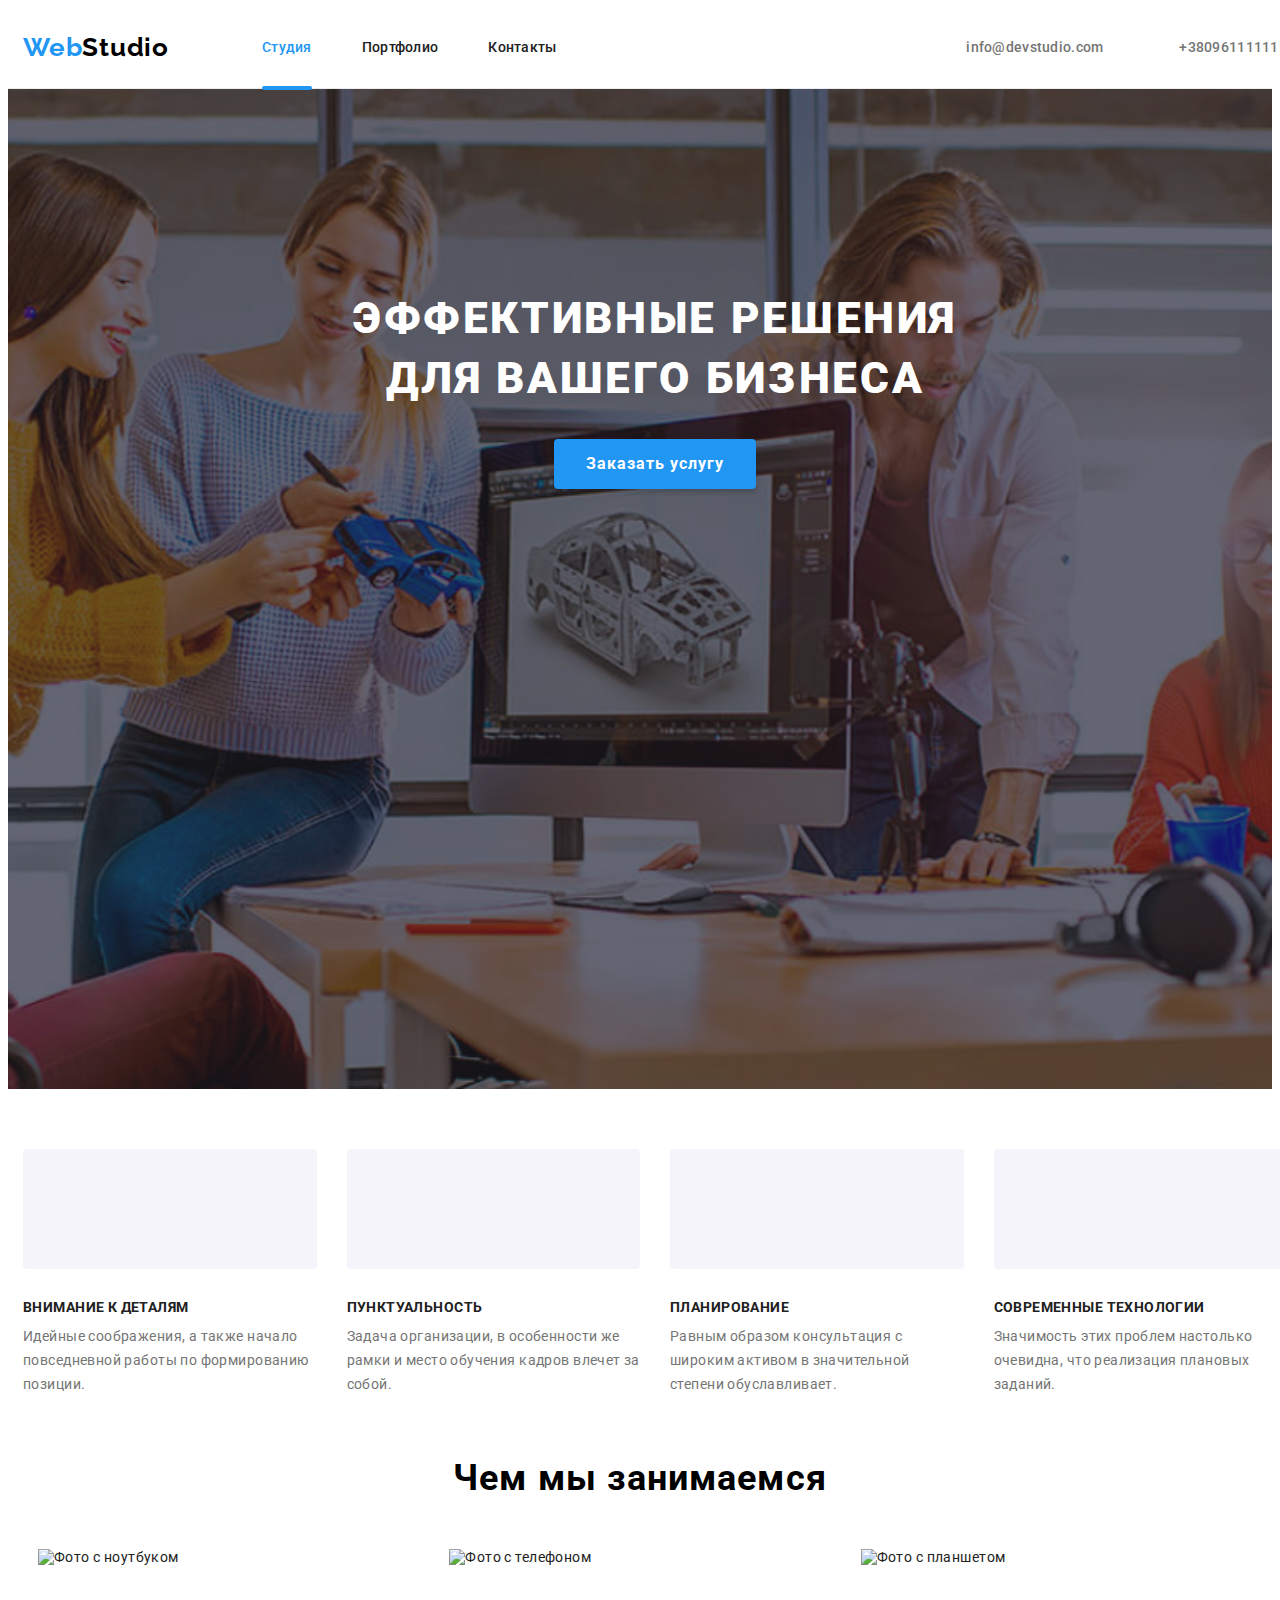
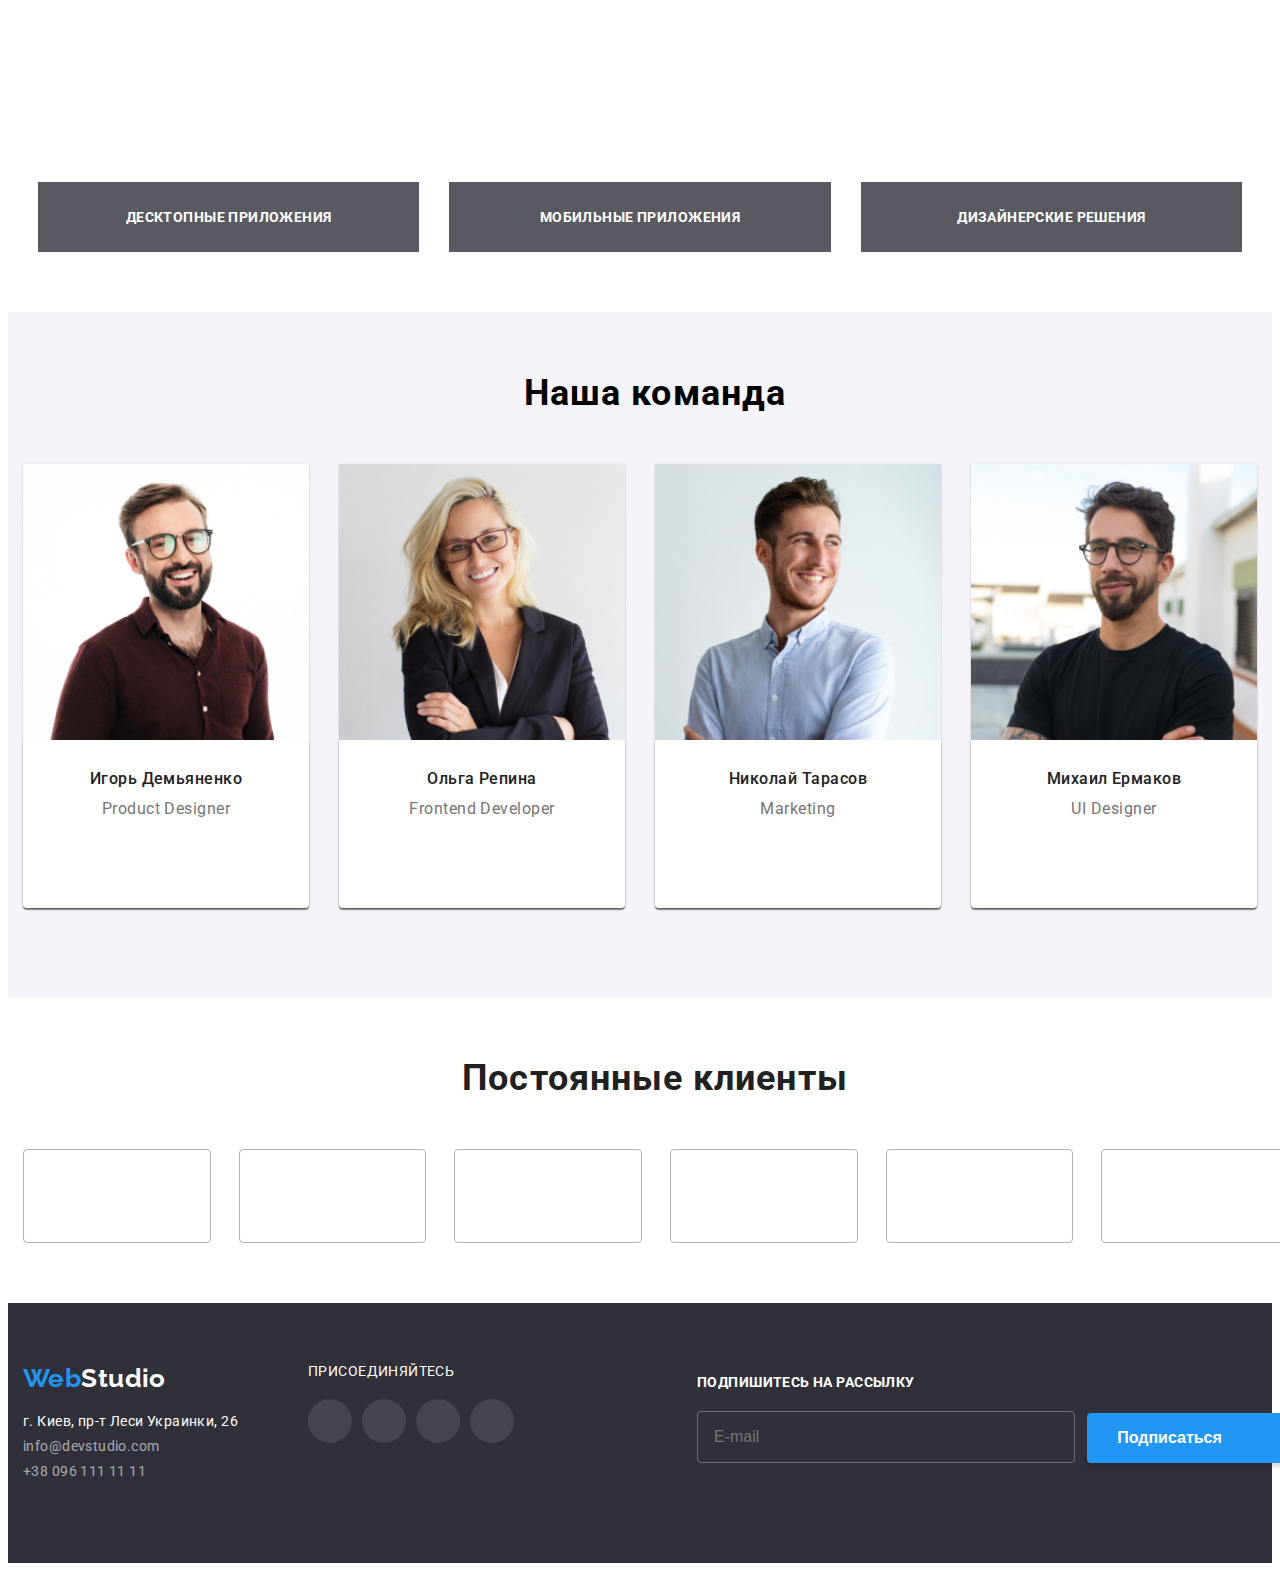
==== commit 4794e5d4: "main.scss" ====
--- a/index.html
+++ b/index.html
@@ -104,8 +104,9 @@
         <button type="button" class="button" data-modal-open>Заказать услугу</button>
       </div>
     </section>
+
     <section class="section main-description">
-      <div class="container">
+      <div class="container main-container">
         <h2 class="visually-hidden">description</h2>
         <ul class="main-section list">
           <li class="main-about">
--- a/css/main.min.css
+++ b/css/main.min.css
@@ -1 +1 @@
-.submit-btn,.footer-social-link,.check-box,.check-text,.modal-close,.clients-link,.team-social-link,.work-img-title,.section-pic_item,.menu-close__btn,.header-mail,.adress-contacts,.adress-mail,.header-nav{display:-webkit-box;display:-ms-flexbox;display:flex;-webkit-box-align:center;-ms-flex-align:center;align-items:center}:root{--secondary-text-color: #757575;--primary-text-color: #212121;--primary-black-color: #000000;--accent-text-color: #2196F3;--primary-whyte-color: #ffffff;--secondary-background-color: #F5F4FA;--address-footer-color: rgba(255, 255, 255, 0.6);--footer-background-color: #2F303A;--second-accent-text-color: #2191F3;--social-icon-color: #AFB1B8;--button-hover-color: #188ce8;--effects-option: 250ms cubic-bezier(0.4, 0, 0.2, 1)}.visually-hidden{position:absolute;width:1px;height:1px;margin:1px;border:0;padding:0;white-space:nowrap;-webkit-clip-path:inset(100%);clip-path:inset(100%);clip:rect(0 0 0 0);overflow:hidden}.section{padding-top:94px;padding-bottom:94px}.container{width:100%;padding-left:15px;padding-right:15px;margin:0 auto}@media screen and (min-widht: 480px){.container{width:480px}}@media screen and (min-widht: 768px){.container{width:768px}}@media screen and (min-widht: 1200px){.container{width:1200px}}.hero .button{font-family:inherit;font-size:16px;font-weight:700;line-height:1.87;letter-spacing:.06em;color:#fff;background-color:#2196f3;cursor:pointer;border:none;padding:10px 32px;-webkit-box-shadow:0px 4px 4px rgba(0,0,0,.15);box-shadow:0px 4px 4px rgba(0,0,0,.15);border-radius:4px;-webkit-transition:color 250ms cubic-bezier(0.4, 0, 0.2, 1),background-color 250ms cubic-bezier(0.4, 0, 0.2, 1);transition:color 250ms cubic-bezier(0.4, 0, 0.2, 1),background-color 250ms cubic-bezier(0.4, 0, 0.2, 1)}.hero .button:hover,.hero .button:focus{background-color:#188ce8}.main-btn{display:-webkit-box;display:-ms-flexbox;display:flex;-ms-flex-wrap:wrap;flex-wrap:wrap;margin-top:-15px;margin-bottom:40px;margin-left:-8px}@media screen and (min-widht: 768px){.main-btn{margin-bottom:30px;-webkit-box-pack:center;-ms-flex-pack:center;justify-content:center}}@media screen and (min-widht: 1200px){.main-btn{margin-bottom:50px}}.btn{cursor:pointer;border:none;-webkit-box-align:center;-ms-flex-align:center;align-items:center;color:#212121;margin-left:8px;margin-top:15px}.portfolio-btn{font-family:inherit;font-size:16px;font-weight:500;line-height:1.62;letter-spacing:.03em;text-align:center;border-radius:4px;padding:6px 22px;cursor:pointer;border:none;background-color:#f5f4fa;-webkit-transition:color 250ms cubic-bezier(0.4, 0, 0.2, 1),background-color 250ms cubic-bezier(0.4, 0, 0.2, 1),-webkit-box-shadow 250ms cubic-bezier(0.4, 0, 0.2, 1);transition:color 250ms cubic-bezier(0.4, 0, 0.2, 1),background-color 250ms cubic-bezier(0.4, 0, 0.2, 1),-webkit-box-shadow 250ms cubic-bezier(0.4, 0, 0.2, 1);transition:color 250ms cubic-bezier(0.4, 0, 0.2, 1),box-shadow 250ms cubic-bezier(0.4, 0, 0.2, 1),background-color 250ms cubic-bezier(0.4, 0, 0.2, 1);transition:color 250ms cubic-bezier(0.4, 0, 0.2, 1),box-shadow 250ms cubic-bezier(0.4, 0, 0.2, 1),background-color 250ms cubic-bezier(0.4, 0, 0.2, 1),-webkit-box-shadow 250ms cubic-bezier(0.4, 0, 0.2, 1)}.portfolio-btn:hover,.portfolio-btn:focus,.portfolio-btn:active{color:#fff;background-color:#2196f3;-webkit-box-shadow:0px 3px 1px rgba(0,0,0,.1),0px 1px 2px rgba(0,0,0,.08),0px 2px 2px rgba(0,0,0,.12);box-shadow:0px 3px 1px rgba(0,0,0,.1),0px 1px 2px rgba(0,0,0,.08),0px 2px 2px rgba(0,0,0,.12)}.top-text{font-size:36px;font-weight:700;line-height:1.16;letter-spacing:.03em;text-align:center;color:#212121}.logo{color:#2196f3;text-decoration:none;font-family:"Raleway";font-size:26px;font-weight:700;line-height:1.2;letter-spacing:.03em;display:block}@media screen and (min-width: 768px){.logo{padding-top:24px;padding-bottom:25px;margin-right:93px}}.logo-header{color:#000;text-decoration:none}.header{border-bottom:1px solid #ececec}.header-nav{width:100%}@media screen and (max-width: 767px){.header-nav{padding:10px 0 10px}}.adress-list{display:-webkit-box;display:-ms-flexbox;display:flex;margin-left:auto}@media screen and (max-width: 786px){.adress-list{display:none}}@media screen and (max-width: 1199px){.adress-list{padding:0;-webkit-box-orient:vertical;-webkit-box-direction:normal;-ms-flex-direction:column;flex-direction:column}}.adress-contacts:not(:last-child){margin-left:50px}.header-container{display:-webkit-box;display:-ms-flexbox;display:flex;-webkit-box-align:center;-ms-flex-align:center;align-items:center}.header-list{display:-webkit-box;display:-ms-flexbox;display:flex;-webkit-box-align:center;-ms-flex-align:center;align-items:center}@media screen and (max-width: 786px){.header-menu{display:none}}.header-link{display:block;padding-top:32px;padding-bottom:32px;color:#212121;font-size:14px;font-weight:500;line-height:1.14;letter-spacing:.02em;position:relative;-webkit-transition:color 250ms cubic-bezier(0.4, 0, 0.2, 1);transition:color 250ms cubic-bezier(0.4, 0, 0.2, 1)}.header-link:hover,.header-link:focus{color:#2196f3}.header-link.current::after{content:"";width:100%;height:4px;background-color:#2196f3;border-radius:2px;position:absolute;left:0;bottom:-2px}.header-link.current{color:#2196f3}.header-item:not(:last-child),.mailtel:not(:last-child){margin-right:50px}.header-mail{color:#757575;text-decoration:none;font-size:14px;font-weight:500;line-height:1.14;letter-spacing:.02em;padding-top:30px;padding-bottom:30px}.header-contacts{display:-webkit-box;display:-ms-flexbox;display:flex;-webkit-box-align:center;-ms-flex-align:center;align-items:center;color:#757575;text-decoration:none;font-size:14px;font-weight:500;line-height:1.14;letter-spacing:.02em;padding-top:30px;padding-bottom:30px;margin-left:50px;-webkit-transition:color 250ms cubic-bezier(0.4, 0, 0.2, 1);transition:color 250ms cubic-bezier(0.4, 0, 0.2, 1)}.header-contacts:hover,.header-contacts:focus{color:#2196f3}@media screen and (max-width: 1199px){.header-contacts{padding:0}}.mailto,.telto{width:16px;height:16px;display:inline-block;vertical-align:middle;fill:currentColor;margin-right:10px}.mob-menu{position:fixed;z-index:5;inset:0;padding:48px 40px;background-color:#fff;-webkit-transition:250ms cubic-bezier(0.4, 0, 0.2, 1);transition:250ms cubic-bezier(0.4, 0, 0.2, 1)}.mob-menu.is-hidden{-webkit-transform:translateX(100%);transform:translateX(100%)}.mob-menu__wrap{display:-webkit-box;display:-ms-flexbox;display:flex;-webkit-box-orient:vertical;-webkit-box-direction:normal;-ms-flex-direction:column;flex-direction:column;-webkit-box-pack:justify;-ms-flex-pack:justify;justify-content:space-between;height:100%}.menu-open__btn{display:block;width:40px;height:40px;background-color:rgba(0,0,0,0);border:none;-webkit-transition:fill 250ms cubic-bezier(0.4, 0, 0.2, 1);transition:fill 250ms cubic-bezier(0.4, 0, 0.2, 1);margin-left:auto}.menu-open__btn:hover,.menu-open__btn:focus,.menu-open__btn:active{fill:#188ce8}@media screen and (min-width: 768px){.menu-open__btn{display:none}}.menu-close__btn{width:40px;height:40px;position:absolute;top:10px;right:15px;border:none;border-radius:50%;background-color:rgba(0,0,0,0);display:block;margin-left:auto;cursor:pointer;margin-bottom:-40px}.close-menu__icon{fill:#757575;-webkit-transition:250ms cubic-bezier(0.4, 0, 0.2, 1);transition:250ms cubic-bezier(0.4, 0, 0.2, 1)}.close-menu__icon:hover,.close-menu__icon:focus{fill:#2196f3}.open-menu__icon:hover,.open-menu__icon:focus{fill:#2196f3}.mob-menu__item:not(:last-child){margin-bottom:30px}.mob-menu__nav-link{font-size:40px;font-weight:500;letter-spacing:.02em;color:#212121}.mob-menu__nav-link:hover,.mob-menu__nav-link:focus,.mob-menu__nav-link:active,.mob-menu__nav-link_current{color:#2196f3;-webkit-transition:250ms cubic-bezier(0.4, 0, 0.2, 1);transition:250ms cubic-bezier(0.4, 0, 0.2, 1)}.mob-menu__item-link-current{color:#2196f3}.mob-menu__contacts-list{margin-bottom:64px}.mob-menu__contacts-item:not(:last-child){margin-bottom:32px}.mob-menu__contacts-mobile{font-size:34px;font-weight:500;letter-spacing:.02em;color:#2196f3}.mob-menu__contacts-mail{font-size:24px;font-weight:500;letter-spacing:.02em;color:#757575}.mob-menu__contacts-mail:hover,.mob-menu__contacts-mail:focus,.mob-menu__contacts-mail:active{color:#2196f3}.mob-menu__socials{display:-webkit-box;display:-ms-flexbox;display:flex;-ms-flex-wrap:wrap;flex-wrap:wrap;margin-left:-10px;margin-right:-10px}.social__item{padding-right:10px;margin-left:10px;margin-top:10px}.social__item:not(:last-child){border-right:1px solid rgba(33,33,33,.2)}.social__item:first-child{padding-left:0px}.mob-menu__social__link{font-size:18px;font-weight:500;line-height:1.22;letter-spacing:.02em;color:#2196f3}.hero{width:100%;background:var(--footer-background-color);padding-top:118px;padding-bottom:118px;margin-left:auto;margin-right:auto;text-align:center;background-repeat:no-repeat;background-position:center;background-size:cover;background-image:-webkit-gradient(linear, left top, left bottom, from(rgba(47, 48, 58, 0.4)), to(rgba(47, 48, 58, 0.4))),url(..//../img/Hero-img1x-mobile.jpg);background-image:linear-gradient(rgba(47, 48, 58, 0.4), rgba(47, 48, 58, 0.4)),url(..//../img/Hero-img1x-mobile.jpg)}@media(-webkit-min-device-pixel-ratio: 2),(min-resolution: 192dpi){.hero{background-image:-webkit-gradient(linear, left top, left bottom, from(rgba(47, 48, 58, 0.4)), to(rgba(47, 48, 58, 0.4))),url(..//../img/hero/Hero-img2x-mobile.jpg);background-image:linear-gradient(rgba(47, 48, 58, 0.4), rgba(47, 48, 58, 0.4)),url(..//../img/hero/Hero-img2x-mobile.jpg)}}@media screen and (-webkit-min-device-pixel-ratio: 2)and (min-width: 768px),screen and (min-resolution: 192dpi)and (min-width: 768px){.hero{background-image:-webkit-gradient(linear, left top, left bottom, from(rgba(47, 48, 58, 0.4)), to(rgba(47, 48, 58, 0.4))),url(..//../img/hero/Hero-img1x-tablet.jpg);background-image:linear-gradient(rgba(47, 48, 58, 0.4), rgba(47, 48, 58, 0.4)),url(..//../img/hero/Hero-img1x-tablet.jpg)}}@media screen and (min-width: 768px){.hero{background-image:-webkit-gradient(linear, left top, left bottom, from(rgba(47, 48, 58, 0.4)), to(rgba(47, 48, 58, 0.4))),url(..//../img/hero/Hero-img1x-tablet.jpg);background-image:linear-gradient(rgba(47, 48, 58, 0.4), rgba(47, 48, 58, 0.4)),url(..//../img/hero/Hero-img1x-tablet.jpg)}}@media screen and (min-width: 768px)and (min-device-pixel-ratio: 2),screen and (min-width: 768px)and (-webkit-min-device-pixel-ratio: 2),screen and (min-width: 768px)and (min-resolution: 192dpi),screen and (min-width: 768px)and (min-resolution: 2dppx){.hero{background-image:-webkit-gradient(linear, left top, left bottom, from(rgba(47, 48, 58, 0.4)), to(rgba(47, 48, 58, 0.4))),url(..//../img/hero/Hero-img2x-tablet.jpg);background-image:linear-gradient(rgba(47, 48, 58, 0.4), rgba(47, 48, 58, 0.4)),url(..//../img/hero/Hero-img2x-tablet.jpg)}}@media screen and (min-width: 1200px){.hero{min-height:600px;padding-bottom:200px;padding-top:200px;background-image:-webkit-gradient(linear, left top, left bottom, from(rgba(47, 48, 58, 0.4)), to(rgba(47, 48, 58, 0.4))),url(..//../img/hero/Hero-Img1x-desk.jpg);background-image:linear-gradient(rgba(47, 48, 58, 0.4), rgba(47, 48, 58, 0.4)),url(..//../img/hero/Hero-Img1x-desk.jpg)}}@media screen and (min-width: 1200px)and (min-device-pixel-ratio: 2),screen and (min-width: 1200px)and (-webkit-min-device-pixel-ratio: 2),screen and (min-width: 1200px)and (min-resolution: 192dpi),screen and (min-width: 1200px)and (min-resolution: 2dppx){.hero{background-image:-webkit-gradient(linear, left top, left bottom, from(rgba(47, 48, 58, 0.4)), to(rgba(47, 48, 58, 0.4))),url(..//../img/hero/Hero-Img2x-desk.jpg);background-image:linear-gradient(rgba(47, 48, 58, 0.4), rgba(47, 48, 58, 0.4)),url(..//../img/hero/Hero-Img2x-desk.jpg)}}.hero .hero-title{text-align:center;margin-left:auto;margin-right:auto;margin-bottom:30px;max-width:360px;text-transform:uppercase;font-size:26px;font-weight:900;line-height:1.62;letter-spacing:.06em;color:#fff}@media screen and (min-width: 1200px){.hero .hero-title{max-width:696px;font-size:44px;line-height:1.36}}@media screen and (min-width: 768px){.main-section{display:-webkit-box;display:-ms-flexbox;display:flex;-ms-flex-wrap:wrap;flex-wrap:wrap;-webkit-box-pack:justify;-ms-flex-pack:justify;justify-content:space-between;margin-bottom:-30px}}@media screen and (max-width: 767px){.main-about{width:100%;margin-bottom:30px}}@media screen and (min-width: 768px){.main-about{width:calc((100% - 30px)/2);margin-bottom:30px}}@media screen and (min-width: 1200px){.main-about{width:calc((100% - 90px)/4)}}.main-about .main-about+.main-about{margin-top:30px}@media screen and (min-widtg: 768px){.main-about .main-about+.main-about{margin-top:0}}.main-section-item{display:-webkit-box;display:-ms-flexbox;display:flex;-webkit-box-orient:vertical;-webkit-box-direction:normal;-ms-flex-direction:column;flex-direction:column;-webkit-box-align:center;-ms-flex-align:center;align-items:center;-webkit-box-pack:center;-ms-flex-pack:center;justify-content:center;height:120px;background-color:#f5f4fa;border-radius:4px;margin-bottom:30px}@media screen and (min-widht: 768px){.main-section-item{width:354px;display:-webkit-box;display:-ms-flexbox;display:flex;-webkit-box-align:center;-ms-flex-align:center;align-items:center;-webkit-box-pack:center;-ms-flex-pack:center;justify-content:center}}@media screen and (min-width: 1200px){.main-section-item{width:270px;height:120px}}.main-title{text-transform:uppercase;margin-bottom:10px;font-size:700;line-height:1.14;color:#212121}.main-text{text-align:left;font-size:400;line-height:1.71;color:#757575}.about-deal{display:none;padding-top:0px}@media screen and (min-width: 1200px){.about-deal{display:-webkit-box;display:-ms-flexbox;display:flex}}.section-pic{display:-webkit-box;display:-ms-flexbox;display:flex;-ms-flex-wrap:wrap;flex-wrap:wrap;-webkit-box-pack:center;-ms-flex-pack:center;justify-content:center;margin-top:50px}.section-pic_item{-ms-flex-preferred-size:calc(33.3333333333% - 30px);flex-basis:calc(33.3333333333% - 30px);position:relative}.section-pic_item:not(:last-child){margin-right:30px}.section-item.centered,.team-item.centered{text-align:center}.section-item{font-size:36px;font-weight:700;line-height:1.17;letter-spacing:.03em;color:#000}.work-img-title{-webkit-box-pack:center;-ms-flex-pack:center;justify-content:center;position:absolute;font-weight:700;letter-spacing:.03em;text-align:center;text-transform:uppercase;color:#fff;bottom:0;background-color:rgba(47,48,58,.8);width:100%;height:70px}.our-team{background:#f5f4fa}.team-text{padding-top:30px;padding-bottom:30px;background-color:#fff;-webkit-box-shadow:0px 1px 3px rgba(0,0,0,.12),0px 1px 1px rgba(0,0,0,.14),0px 2px 1px rgba(0,0,0,.2);box-shadow:0px 1px 3px rgba(0,0,0,.12),0px 1px 1px rgba(0,0,0,.14),0px 2px 1px rgba(0,0,0,.2);border-radius:0px 0px 4px 4px}.team-head{width:100%}@media screen and (min-width: 768px){.team-pic{display:-webkit-box;display:-ms-flexbox;display:flex;-ms-flex-wrap:wrap;flex-wrap:wrap}}@media screen and (min-width: 1200px){.team-pic{-ms-flex-wrap:nowrap;flex-wrap:nowrap}}.team-image{margin-bottom:30px;-webkit-box-shadow:0px 1px 3px rgba(0,0,0,.12),0px 1px 1px rgba(0,0,0,.14),0px 2px 1px rgba(0,0,0,.2);box-shadow:0px 1px 3px rgba(0,0,0,.12),0px 1px 1px rgba(0,0,0,.14),0px 2px 1px rgba(0,0,0,.2);border-radius:0px 0px 4px 4px}@media screen and (min-width: 768px){.team-image{-ms-flex-preferred-size:calc(50% - 30px);flex-basis:calc(50% - 30px);margin-right:30px}}@media screen and (min-width: 1200px){.team-image{margin-top:0px;-ms-flex-preferred-size:calc(25% - 30px);flex-basis:calc(25% - 30px)}}.team-name{font-size:16px;font-weight:500;line-height:1.18;letter-spacing:.03em;text-align:center;color:#212121;margin-bottom:10px}.pic-text{text-align:center;font-size:16px;line-height:1.19;letter-spacing:.03em;color:#757575;margin-bottom:16px}.team-item{font-size:36px;font-weight:700;line-height:1.17;letter-spacing:.03em;margin-bottom:50px;color:#000}.team-social-list{display:-webkit-box;display:-ms-flexbox;display:flex;-webkit-box-pack:center;-ms-flex-pack:center;justify-content:center}.team-social-list:not(:last-child){margin-right:10px}.team-social-item{width:44px;height:44px}.team-social-item+.team-social-item{margin-left:10px}.team-social-link{width:100%;height:100%;border-radius:50%;-webkit-box-pack:center;-ms-flex-pack:center;justify-content:center;color:#afb1b8;-webkit-transition:color 250ms cubic-bezier(0.4, 0, 0.2, 1),background-color 250ms cubic-bezier(0.4, 0, 0.2, 1);transition:color 250ms cubic-bezier(0.4, 0, 0.2, 1),background-color 250ms cubic-bezier(0.4, 0, 0.2, 1)}.team-social-link:hover,.team-social-link:focus{background-color:#2196f3;color:#fff}.team-social-icon{fill:currentColor}.clients-list{display:-webkit-box;display:-ms-flexbox;display:flex;-ms-flex-wrap:wrap;flex-wrap:wrap;-webkit-box-pack:justify;-ms-flex-pack:justify;justify-content:space-between;margin-top:30px;margin-bottom:-30px}@media screen and (min-width: 1200px){.clients-list{margin-top:50px;margin-bottom:0}}.clients-list__item{width:calc((100% - 30px)/2);margin-bottom:30px}@media screen and (min-width: 768px){.clients-list__item{width:calc((100% - 60px)/3)}}@media screen and (min-width: 1200px){.clients-list__item{width:calc((100% - 150px)/6);margin-bottom:0}}.clients-link{width:100%;height:92px;-webkit-box-pack:center;-ms-flex-pack:center;justify-content:center;color:#afb1b8;border:1px solid #afb1b8;border-radius:4px;-webkit-transition:color 250ms cubic-bezier(0.4, 0, 0.2, 1),background-color 250ms cubic-bezier(0.4, 0, 0.2, 1);transition:color 250ms cubic-bezier(0.4, 0, 0.2, 1),background-color 250ms cubic-bezier(0.4, 0, 0.2, 1)}.clients-link:hover,.clients-link:focus{color:#2196f3;border-color:#2196f3}.clients-icon{fill:currentColor}.main-content{display:block}.project-list{display:block;margin-top:40px;margin-bottom:-30px}@media screen and (min-width: 768px){.project-list{display:-webkit-box;display:-ms-flexbox;display:flex;-webkit-box-pack:justify;-ms-flex-pack:justify;justify-content:space-between;-ms-flex-wrap:wrap;flex-wrap:wrap}}@media screen and (min-width: 1200px){.project-list{margin-top:50px}}@media screen and (min-widht: 768px){.project-list__item{-ms-flex-preferred-size:calc((100% - 30px)/2);flex-basis:calc((100% - 30px)/2)}}@media screen and (min-widht: 1200px){.project-list__item{-ms-flex-preferred-size:calc((100% - 60px)/3);flex-basis:calc((100% - 60px)/3)}}.project-link{display:-webkit-box;display:-ms-flexbox;display:flex;-webkit-box-orient:vertical;-webkit-box-direction:normal;-ms-flex-direction:column;flex-direction:column;max-width:100%;height:100%;-webkit-transition:-webkit-box-shadow 250ms cubic-bezier(0.4, 0, 0.2, 1);transition:-webkit-box-shadow 250ms cubic-bezier(0.4, 0, 0.2, 1);transition:box-shadow 250ms cubic-bezier(0.4, 0, 0.2, 1);transition:box-shadow 250ms cubic-bezier(0.4, 0, 0.2, 1), -webkit-box-shadow 250ms cubic-bezier(0.4, 0, 0.2, 1)}.project-link:hover,.project-link:focus{-webkit-box-shadow:0px 1px 1px rgba(0,0,0,.12),0px 4px 4px rgba(0,0,0,.06),1px 4px 6px rgba(0,0,0,.16);box-shadow:0px 1px 1px rgba(0,0,0,.12),0px 4px 4px rgba(0,0,0,.06),1px 4px 6px rgba(0,0,0,.16)}.project-link:hover .project-text,.project-link:focus .project-text{-webkit-transform:translateY(0);transform:translateY(0)}.project-img{width:100%}.project-item__set{padding:20px 24px;border:1px solid #eee;border-top:none;-webkit-box-flex:1;-ms-flex-positive:1;flex-grow:1}.project-item__title{font-size:18px;line-height:2;letter-spacing:.06em;color:#212121;margin-bottom:4px}.project-item__text{font-size:16px;font-weight:400;line-height:1.8;letter-spacing:.03em;color:#757575}.project-item__wrap{position:relative;overflow:hidden}.project-text{position:absolute;width:100%;height:100%;bottom:0;font-size:18px;font-weight:400;line-height:1.56;letter-spacing:.03em;color:#fff;background:rgba(33,150,243,.9);height:100%;padding:63px 24px;-webkit-transform:translateY(100%);transform:translateY(100%);-webkit-transition:-webkit-transform 250ms;transition:-webkit-transform 250ms;transition:transform 250ms;transition:transform 250ms, -webkit-transform 250ms;overflow-y:auto}.project-list__item:hover.project-text{-webkit-transform:translateY(0);transform:translateY(0)}.portfolio-item{font-size:16px;font-weight:600;line-height:1.62;letter-spacing:.03em;background-color:#fff;border-radius:4px;color:#000}.portfolio-item{cursor:pointer}.backdrop{width:100vw;height:100vh;background-color:rgba(0,0,0,.2);position:fixed;top:0;left:0;-webkit-transition:opacity 250ms,visibility 250ms;transition:opacity 250ms,visibility 250ms}.backdrop.is-hidden .modal{-webkit-transform:translate(-50%, -50%) scale(2) rotate(180deg);transform:translate(-50%, -50%) scale(2) rotate(180deg)}.modal{width:528px;min-height:581px;background-color:#fff;-webkit-box-shadow:0px 1px 3px rgba(0,0,0,.12),0px 1px 1px rgba(0,0,0,.14),0px 2px 1px rgba(0,0,0,.2);box-shadow:0px 1px 3px rgba(0,0,0,.12),0px 1px 1px rgba(0,0,0,.14),0px 2px 1px rgba(0,0,0,.2);border-radius:4px;position:absolute;top:50%;left:50%;-webkit-transform:translate(-50%, -50%) scale(1) rotate(0);transform:translate(-50%, -50%) scale(1) rotate(0);-webkit-transition:-webkit-transform 250ms cubic-bezier(0.4, 0, 0.2, 1);transition:-webkit-transform 250ms cubic-bezier(0.4, 0, 0.2, 1);transition:transform 250ms cubic-bezier(0.4, 0, 0.2, 1);transition:transform 250ms cubic-bezier(0.4, 0, 0.2, 1), -webkit-transform 250ms cubic-bezier(0.4, 0, 0.2, 1);padding:40px}@media screen and (max-width: 479px){.modal{padding:5%;width:100%;height:100%}}@media screen and (min-width: 480px){.modal{min-width:450px;max-height:609px}}@media screen and (min-width: 1200px){.modal{width:528px;height:581px}}.modal-title{font-size:20px;font-weight:700;line-height:1.15;letter-spacing:.03em;text-align:center;color:var(--primary-text-color);margin-bottom:12px}@media screen and (max-width: 479px){.modal-title{font-size:4.17vw}}.modal-form{display:-webkit-box;display:-ms-flexbox;display:flex;-webkit-box-orient:vertical;-webkit-box-direction:normal;-ms-flex-direction:column;flex-direction:column}.modal-close{width:30px;height:30px;background-color:#fff;border:1px solid rgba(0,0,0,.1);border-radius:50%;position:absolute;top:8px;right:8px;cursor:pointer;-webkit-box-pack:center;-ms-flex-pack:center;justify-content:center;color:#757575;-webkit-transition:color 250ms cubic-bezier(0.4, 0, 0.2, 1),background-color 250ms cubic-bezier(0.4, 0, 0.2, 1);transition:color 250ms cubic-bezier(0.4, 0, 0.2, 1),background-color 250ms cubic-bezier(0.4, 0, 0.2, 1)}.modal-close:hover,.modal-close:focus,.modal-close:active{color:#2196f3}.modal-close-icon{position:absolute;left:15px;bottom:15px;fill:currentColor}.modal-field{margin-bottom:10px;position:relative;display:-webkit-box;display:-ms-flexbox;display:flex;-webkit-box-orient:vertical;-webkit-box-direction:normal;-ms-flex-direction:column;flex-direction:column;text-align:left;-webkit-transition:border-color 250ms cubic-bezier(0.4, 0, 0.2, 1);transition:border-color 250ms cubic-bezier(0.4, 0, 0.2, 1)}.modal-field:focus-within .modal-input,.modal-field:hover .modal-input{border:1px solid #2196f3;cursor:pointer}.modal-field:focus-within .input-icon,.modal-field:hover .input-icon{fill:#2196f3}.modal-input{width:100%;height:40px;display:block;padding-left:42px;border:1px solid rgba(33,33,33,.2);border-radius:4px;-webkit-transition:border-color 250ms cubic-bezier(0.4, 0, 0.2, 1);transition:border-color 250ms cubic-bezier(0.4, 0, 0.2, 1)}.modal-input:focus{outline:none;border-color:#2196f3}.modal-input:focus+.input-icon{fill:#2196f3}.modal-input-label{font-size:12px;font-weight:normal;line-height:1.16;letter-spacing:.01em;color:#757575}.modal-form-field{margin-bottom:10px;position:relative;display:-webkit-box;display:-ms-flexbox;display:flex;-webkit-box-orient:vertical;-webkit-box-direction:normal;-ms-flex-direction:column;flex-direction:column;text-align:start;-webkit-transition:border-color 250ms cubic-bezier(0.4, 0, 0.2, 1);transition:border-color 250ms cubic-bezier(0.4, 0, 0.2, 1)}.modal-form-field:focus-within .modal-text,.modal-form-field:hover .modal-text{border:1px solid #2196f3;fill:#2196f3;cursor:pointer}.modal-input-wrap{display:block;position:relative;margin-top:4px}.modal-input:focus+.input-icon{fill:#2196f3}.modal-input-label{font-size:12px;font-weight:400;line-height:1.16;letter-spacing:.01em;color:#757575}.modal-text{font-size:12px;font-weight:normal;line-height:1.16;letter-spacing:.01em;font-style:normal;width:100%;height:120px;border:1px solid rgba(33,33,33,.2);border-radius:4px;-webkit-transition:border-color 250ms cubic-bezier(0.4, 0, 0.78, 0.73);transition:border-color 250ms cubic-bezier(0.4, 0, 0.78, 0.73);margin-top:4px;resize:none;padding:12px 16px}.modal-text::-webkit-input-placeholder{font-style:normal;font-size:12px;font-weight:normal;line-height:1.16;letter-spacing:.01em;color:rgba(117,117,117,.5)}.modal-text::-moz-placeholder{font-style:normal;font-size:12px;font-weight:normal;line-height:1.16;letter-spacing:.01em;color:rgba(117,117,117,.5)}.modal-text:-ms-input-placeholder{font-style:normal;font-size:12px;font-weight:normal;line-height:1.16;letter-spacing:.01em;color:rgba(117,117,117,.5)}.modal-text::-ms-input-placeholder{font-style:normal;font-size:12px;font-weight:normal;line-height:1.16;letter-spacing:.01em;color:rgba(117,117,117,.5)}.modal-text::placeholder{font-style:normal;font-size:12px;font-weight:normal;line-height:1.16;letter-spacing:.01em;color:rgba(117,117,117,.5)}.modal-text:focus{outline:none;border-color:#2196f3}.modal-text:focus{border-color:#2196f3}.input-icon{position:absolute;top:50%;left:12px;-webkit-box-align:center;-ms-flex-align:center;align-items:center;width:18px;height:18px;-webkit-transform:translateY(-50%);transform:translateY(-50%);fill:#212121;-webkit-transition:fill 250ms cubic-bezier(0.4, 0, 0.78, 0.73);transition:fill 250ms cubic-bezier(0.4, 0, 0.78, 0.73)}.modal-button{width:200px;height:50px;left:700px;top:712px;background:#2191f3;-webkit-box-shadow:0px 4px 4px rgba(0,0,0,.15);box-shadow:0px 4px 4px rgba(0,0,0,.15);border-radius:4px;font-size:16px;font-weight:700;line-height:1.88;letter-spacing:.06em;display:block;border:none;-webkit-box-align:center;-ms-flex-align:center;align-items:center;text-align:center;color:#fff}.modal-btn-field{display:-webkit-box;display:-ms-flexbox;display:flex;-webkit-box-pack:center;-ms-flex-pack:center;justify-content:center}.is-hidden{visibility:hidden;opacity:0;pointer-events:none}.modal-btn{display:block;width:200px;height:50px;font-size:16px;font-weight:700;line-height:1.88;letter-spacing:.06em;background-color:#2196f3;color:#fff;border:none;border-radius:4px;-webkit-box-shadow:0px,4px,4px rgba(0,0,0,.15);box-shadow:0px,4px,4px rgba(0,0,0,.15);cursor:pointer}.modal-btn:hover,.modal-btn:focus{background-color:#188ce8}.modal-btn-field{display:-webkit-box;display:-ms-flexbox;display:flex;-webkit-box-pack:center;-ms-flex-pack:center;justify-content:center}.modal-check-field{margin-bottom:30px}.check-text{font-size:14px;font-weight:normal;line-height:1.71;letter-spacing:.03em;color:#757575;-webkit-box-pack:center;-ms-flex-pack:center;justify-content:center;margin-right:5px;cursor:pointer}@media screen and (max-width: 479px){.check-text{font-size:2.5vw}}@media screen and (min-width: 1200px){.check-text{font-size:14px}}.check-text-link{font-size:14px;font-weight:400;line-height:1.71;letter-spacing:.03em;font-style:normal;color:#2196f3;border-bottom:1px solid #2196f3}.check-box{width:16px;height:15px;border:2px solid #212121;border-radius:4px;-webkit-box-shadow:0px,4px,4px rgba(0,0,0,.25);box-shadow:0px,4px,4px rgba(0,0,0,.25);-webkit-box-pack:center;-ms-flex-pack:center;justify-content:center;margin-right:7px}.check-icon{fill:rgba(0,0,0,0)}.modal-check:checked+.check-text span.check-box{background-color:#2196f3;border:none}.modal-check:checked+.check-text .check-icon{fill:#fff}.footer{background:#2f303a;padding-top:60px;padding-bottom:60px;text-align:left}.footer__wrap{text-align:center}@media screen and (min-width: 1200px){.footer__wrap{display:-webkit-box;display:-ms-flexbox;display:flex;-webkit-box-align:baseline;-ms-flex-align:baseline;align-items:baseline;-webkit-box-pack:justify;-ms-flex-pack:justify;justify-content:space-between;text-align:left;margin-bottom:0}}.footer-info__wrap{margin-bottom:60px}@media screen and (min-width: 768px){.footer-info__wrap{display:-webkit-box;display:-ms-flexbox;display:flex;-ms-flex-pack:distribute;justify-content:space-around;margin-bottom:60px}}@media screen and (min-width: 1200px){.footer-info__wrap{-webkit-box-pack:unset;-ms-flex-pack:unset;justify-content:unset;margin-bottom:0}}.footer .footer-contacts__wrap{margin-bottom:60px}@media screen and (min-width: 768px){.footer .footer-contacts__wrap{margin-bottom:0}}.footer-adress__wrap,.footer-mail__wrap{margin-bottom:8px}@media screen and (min-width: 1200px){.footer-adress__wrap,.footer-mail__wrap{margin-bottom:9px}}.footer-adress{font-style:normal;color:#fff}.footer-adress:hover,.footer-adress:focus,.footer-adress:active{color:#2196f3}.footer-mail,.footer-tel{font-style:normal;color:rgba(255,255,255,.6);-webkit-transition:color 250ms cubic-bezier(0.4, 0, 0.2, 1);transition:color 250ms cubic-bezier(0.4, 0, 0.2, 1)}.footer-mail:hover,.footer-mail:focus,.footer-mail:active,.footer-tel:hover,.footer-tel:focus,.footer-tel:active{color:#2196f3}@media screen and (min-width: 768px){.footer-social__wrap{margin-bottom:0}}@media screen and (min-width: 1200px){.footer-social__wrap{margin-left:70px}}.footer-social__title{margin-bottom:20px;font-size:14px;letter-spacing:1.14;text-transform:uppercase;color:#fff}.social-list__item{width:44px;height:44px}.footer-social-link{width:100%;height:100%;border-radius:50%;background-color:rgba(255,255,255,.1);-webkit-box-pack:center;-ms-flex-pack:center;justify-content:center;color:#fff;-webkit-transition:color 250ms cubic-bezier(0.4, 0, 0.2, 1),background-color 250ms cubic-bezier(0.4, 0, 0.2, 1);transition:color 250ms cubic-bezier(0.4, 0, 0.2, 1),background-color 250ms cubic-bezier(0.4, 0, 0.2, 1)}.footer-social-link:hover,.footer-social-link:focus{background-color:#2196f3}.social-list__item+.social-list__item{margin-left:10px}.social-icon{fill:currentColor}@media screen and (min-width: 1200px){.footer-subcr__wrap{margin-left:auto}}.footer-subscr__title{font-size:14px;margin-bottom:20px;text-transform:uppercase;font-size:14px;font-weight:700;line-height:1.14;color:#fff}.social-list{display:-webkit-box;display:-ms-flexbox;display:flex;-webkit-box-pack:center;-ms-flex-pack:center;justify-content:center;margin-bottom:60px}@media screen and (min-width: 1200px){.footer-subscr__form{display:-webkit-box;display:-ms-flexbox;display:flex;-webkit-box-align:end;-ms-flex-align:end;align-items:flex-end}}.subscr{margin-left:auto;margin-right:auto;display:block;width:100%;max-width:450;height:50;padding-left:16px;padding-top:15px;padding-bottom:15px;margin-bottom:20px;background-color:rgba(0,0,0,0);border:1px solid rgba(255,255,255,.3);border-radius:4px;font-size:16px;font-weight:400;line-height:1.25;color:rgba(255,255,255,.6);outline:none}@media screen and (min-width: 768px){.subscr{width:450px}}@media screen and (min-width: 1200px){.subscr{margin-bottom:0;width:358px;margin-right:12px}}.sub-icon{fill:#fff;margin-left:10px}.submit-btn{display:-webkit-inline-box;display:-ms-inline-flexbox;display:inline-flex;-webkit-box-pack:center;-ms-flex-pack:center;justify-content:center;padding:10px 29px;font-size:16px;font-weight:700;color:#fff;border-radius:4px;text-align:center;-webkit-box-shadow:0px 4px 4px rgba(0,0,0,.15);box-shadow:0px 4px 4px rgba(0,0,0,.15);border:none;cursor:pointer;margin-left:auto;margin-right:auto;min-width:200px;height:50px;background-color:#2196f3;-webkit-transition:color 250ms cubic-bezier(0.4, 0, 0.2, 1),background-color 250ms cubic-bezier(0.4, 0, 0.2, 1);transition:color 250ms cubic-bezier(0.4, 0, 0.2, 1),background-color 250ms cubic-bezier(0.4, 0, 0.2, 1)}.submit-btn:hover,.submit-btn:focus,.submit-btn:active{background-color:#188ce8}.footer-logo{font-family:Raleway;font-size:26px;font-weight:700;font-style:normal;display:block;margin-bottom:20px}.footer-logo-web{color:#2196f3}.footer-logo-studio{color:#fff}p,h1,h2,h3,h4,h5,h6{margin:0}ul{margin:0;padding:0;list-style:none}img{display:block;max-width:100%;height:auto;width:100%}address{font-style:normal}.list{list-style:none}.link{text-decoration:none}body{font-family:"Roboto",sans-serif;background-color:#fff;color:#212121;letter-spacing:.03em;font-size:14px}adress{font-style:normal}/*# sourceMappingURL=main.min.css.map */+.submit-btn,.footer-social-link,.check-box,.check-text,.modal-close,.clients-link,.team-social-link,.work-img-title,.section-pic_item,.menu-close__btn,.header-mail,.adress-contacts,.adress-mail,.header-nav{display:-webkit-box;display:-ms-flexbox;display:flex;-webkit-box-align:center;-ms-flex-align:center;align-items:center}:root{--secondary-text-color: #757575;--primary-text-color: #212121;--primary-black-color: #000000;--accent-text-color: #2196F3;--primary-whyte-color: #ffffff;--secondary-background-color: #F5F4FA;--address-footer-color: rgba(255, 255, 255, 0.6);--footer-background-color: #2F303A;--second-accent-text-color: #2191F3;--social-icon-color: #AFB1B8;--button-hover-color: #188ce8;--effects-option: 250ms cubic-bezier(0.4, 0, 0.2, 1)}.visually-hidden{position:absolute;width:1px;height:1px;margin:1px;border:0;padding:0;white-space:nowrap;-webkit-clip-path:inset(100%);clip-path:inset(100%);clip:rect(0 0 0 0);overflow:hidden}.section{padding-top:60px;padding-bottom:60px}.container{width:100%;padding-left:15px;padding-right:15px;margin:0 auto}@media screen and (min-widht: 480px){.container{width:480px}.container .hero-container{padding:0 60px}}@media screen and (min-widht: 768px){.container{width:768px}}@media screen and (min-widht: 1200px){.container{width:1200px}}.hero .button{font-family:inherit;font-size:16px;font-weight:700;line-height:1.87;letter-spacing:.06em;color:#fff;background-color:#2196f3;cursor:pointer;border:none;padding:10px 32px;-webkit-box-shadow:0px 4px 4px rgba(0,0,0,.15);box-shadow:0px 4px 4px rgba(0,0,0,.15);border-radius:4px;-webkit-transition:color 250ms cubic-bezier(0.4, 0, 0.2, 1),background-color 250ms cubic-bezier(0.4, 0, 0.2, 1);transition:color 250ms cubic-bezier(0.4, 0, 0.2, 1),background-color 250ms cubic-bezier(0.4, 0, 0.2, 1)}.hero .button:hover,.hero .button:focus{background-color:#188ce8}.main-btn{display:-webkit-box;display:-ms-flexbox;display:flex;-ms-flex-wrap:wrap;flex-wrap:wrap;-webkit-box-pack:center;-ms-flex-pack:center;justify-content:center;margin-top:-15px;margin-bottom:30px;margin-left:-8px}@media screen and (min-widht: 768px){.main-btn{margin-bottom:30px;-webkit-box-pack:center;-ms-flex-pack:center;justify-content:center}}@media screen and (min-widht: 1200px){.main-btn{margin-bottom:50px}}.btn{cursor:pointer;border:none;-webkit-box-align:center;-ms-flex-align:center;align-items:center;color:#212121;margin-left:8px;margin-top:15px}.portfolio-btn{font-family:inherit;font-size:16px;font-weight:500;line-height:1.62;letter-spacing:.03em;text-align:center;border-radius:4px;padding:6px 22px;cursor:pointer;border:none;background-color:#f5f4fa;-webkit-transition:color 250ms cubic-bezier(0.4, 0, 0.2, 1),background-color 250ms cubic-bezier(0.4, 0, 0.2, 1),-webkit-box-shadow 250ms cubic-bezier(0.4, 0, 0.2, 1);transition:color 250ms cubic-bezier(0.4, 0, 0.2, 1),background-color 250ms cubic-bezier(0.4, 0, 0.2, 1),-webkit-box-shadow 250ms cubic-bezier(0.4, 0, 0.2, 1);transition:color 250ms cubic-bezier(0.4, 0, 0.2, 1),box-shadow 250ms cubic-bezier(0.4, 0, 0.2, 1),background-color 250ms cubic-bezier(0.4, 0, 0.2, 1);transition:color 250ms cubic-bezier(0.4, 0, 0.2, 1),box-shadow 250ms cubic-bezier(0.4, 0, 0.2, 1),background-color 250ms cubic-bezier(0.4, 0, 0.2, 1),-webkit-box-shadow 250ms cubic-bezier(0.4, 0, 0.2, 1)}.portfolio-btn:hover,.portfolio-btn:focus,.portfolio-btn:active{color:#fff;background-color:#2196f3;-webkit-box-shadow:0px 3px 1px rgba(0,0,0,.1),0px 1px 2px rgba(0,0,0,.08),0px 2px 2px rgba(0,0,0,.12);box-shadow:0px 3px 1px rgba(0,0,0,.1),0px 1px 2px rgba(0,0,0,.08),0px 2px 2px rgba(0,0,0,.12)}.top-text{font-size:36px;font-weight:700;line-height:1.16;letter-spacing:.03em;text-align:center;color:#212121}.logo{color:#2196f3;text-decoration:none;font-family:"Raleway";font-size:26px;font-weight:700;line-height:1.2;letter-spacing:.03em;display:block}@media screen and (min-width: 768px){.logo{padding-top:24px;padding-bottom:25px;margin-right:93px}}.logo-header{color:#000;text-decoration:none}.header{border-bottom:1px solid #ececec}.header-nav{width:100%}@media screen and (max-width: 767px){.header-nav{padding:10px 0 10px}}.adress-list{display:-webkit-box;display:-ms-flexbox;display:flex;margin-left:auto}@media screen and (max-width: 768px){.adress-list{display:none}}@media screen and (max-width: 1199px){.adress-list{padding:0;-webkit-box-orient:vertical;-webkit-box-direction:normal;-ms-flex-direction:column;flex-direction:column}}@media screen and (max-width: 1200px){.adress-mail{margin-bottom:10px}}.adress-contacts:not(:last-child){margin-left:50px}.header-container{display:-webkit-box;display:-ms-flexbox;display:flex;-webkit-box-align:center;-ms-flex-align:center;align-items:center}.header-list{display:-webkit-box;display:-ms-flexbox;display:flex;-webkit-box-align:center;-ms-flex-align:center;align-items:center}@media screen and (max-width: 786px){.header-menu{display:none}}.header-link{display:block;padding-top:32px;padding-bottom:32px;color:#212121;font-size:14px;font-weight:500;line-height:1.14;letter-spacing:.02em;position:relative;-webkit-transition:color 250ms cubic-bezier(0.4, 0, 0.2, 1);transition:color 250ms cubic-bezier(0.4, 0, 0.2, 1)}.header-link:hover,.header-link:focus{color:#2196f3}.header-link.current::after{content:"";width:100%;height:4px;background-color:#2196f3;border-radius:2px;position:absolute;left:0;bottom:-2px}.header-link.current{color:#2196f3}.header-item:not(:last-child),.mailtel:not(:last-child){margin-right:50px}.header-mail{color:#757575;text-decoration:none;font-size:14px;font-weight:500;line-height:1.14;letter-spacing:.02em;padding-top:30px;padding-bottom:30px}.header-contacts{display:-webkit-box;display:-ms-flexbox;display:flex;-webkit-box-align:center;-ms-flex-align:center;align-items:center;color:#757575;text-decoration:none;font-size:14px;font-weight:500;line-height:1.14;letter-spacing:.02em;padding-top:30px;padding-bottom:30px;margin-left:50px;-webkit-transition:color 250ms cubic-bezier(0.4, 0, 0.2, 1);transition:color 250ms cubic-bezier(0.4, 0, 0.2, 1)}.header-contacts:hover,.header-contacts:focus{color:#2196f3}@media screen and (max-width: 1199px){.header-contacts{padding:0}}.mailto,.telto{width:16px;height:16px;display:inline-block;vertical-align:middle;fill:currentColor;margin-right:10px}.mob-menu{position:fixed;z-index:5;inset:0;padding:48px 40px;background-color:#fff;-webkit-transition:250ms cubic-bezier(0.4, 0, 0.2, 1);transition:250ms cubic-bezier(0.4, 0, 0.2, 1)}.mob-menu.is-hidden{-webkit-transform:translateX(100%);transform:translateX(100%)}.mob-menu__wrap{display:-webkit-box;display:-ms-flexbox;display:flex;-webkit-box-orient:vertical;-webkit-box-direction:normal;-ms-flex-direction:column;flex-direction:column;-webkit-box-pack:justify;-ms-flex-pack:justify;justify-content:space-between;height:100%}.menu-open__btn{display:block;width:40px;height:40px;background-color:rgba(0,0,0,0);border:none;-webkit-transition:fill 250ms cubic-bezier(0.4, 0, 0.2, 1);transition:fill 250ms cubic-bezier(0.4, 0, 0.2, 1);margin-left:auto}.menu-open__btn:hover,.menu-open__btn:focus,.menu-open__btn:active{fill:#188ce8}@media screen and (min-width: 768px){.menu-open__btn{display:none}}.menu-close__btn{width:40px;height:40px;position:absolute;top:10px;right:15px;border:none;border-radius:50%;background-color:rgba(0,0,0,0);display:block;margin-left:auto;cursor:pointer;margin-bottom:-40px}.close-menu__icon{fill:#757575;-webkit-transition:250ms cubic-bezier(0.4, 0, 0.2, 1);transition:250ms cubic-bezier(0.4, 0, 0.2, 1)}.close-menu__icon:hover,.close-menu__icon:focus{fill:#2196f3}.open-menu__icon:hover,.open-menu__icon:focus{fill:#2196f3}.mob-menu__item:not(:last-child){margin-bottom:30px}.mob-menu__nav-link{font-size:40px;font-weight:500;letter-spacing:.02em;color:#212121}.mob-menu__nav-link:hover,.mob-menu__nav-link:focus,.mob-menu__nav-link:active,.mob-menu__nav-link_current{color:#2196f3;-webkit-transition:250ms cubic-bezier(0.4, 0, 0.2, 1);transition:250ms cubic-bezier(0.4, 0, 0.2, 1)}.mob-menu__item-link-current{color:#2196f3}.mob-menu__contacts-list{margin-bottom:64px}.mob-menu__contacts-item:not(:last-child){margin-bottom:32px}.mob-menu__contacts-mobile{font-size:34px;font-weight:500;letter-spacing:.02em;color:#2196f3}.mob-menu__contacts-mail{font-size:24px;font-weight:500;letter-spacing:.02em;color:#757575}.mob-menu__contacts-mail:hover,.mob-menu__contacts-mail:focus,.mob-menu__contacts-mail:active{color:#2196f3}.mob-menu__socials{display:-webkit-box;display:-ms-flexbox;display:flex;-ms-flex-wrap:wrap;flex-wrap:wrap;margin-left:-10px;margin-right:-10px}.social__item{padding-right:10px;margin-left:10px;margin-top:10px}.social__item:not(:last-child){border-right:1px solid rgba(33,33,33,.2)}.social__item:first-child{padding-left:0px}.mob-menu__social__link{font-size:18px;font-weight:500;line-height:1.22;letter-spacing:.02em;color:#2196f3}.hero{width:100%;background:var(--footer-background-color);padding-top:118px;padding-bottom:118px;margin-left:auto;margin-right:auto;text-align:center;background-repeat:no-repeat;background-position:center;background-size:cover;background-image:-webkit-gradient(linear, left top, left bottom, from(rgba(47, 48, 58, 0.4)), to(rgba(47, 48, 58, 0.4))),url(..//../img/Hero-img1x-mobile.jpg);background-image:linear-gradient(rgba(47, 48, 58, 0.4), rgba(47, 48, 58, 0.4)),url(..//../img/Hero-img1x-mobile.jpg)}@media(-webkit-min-device-pixel-ratio: 2),(min-resolution: 192dpi){.hero{background-image:-webkit-gradient(linear, left top, left bottom, from(rgba(47, 48, 58, 0.4)), to(rgba(47, 48, 58, 0.4))),url(..//../img/hero/Hero-img2x-mobile.jpg);background-image:linear-gradient(rgba(47, 48, 58, 0.4), rgba(47, 48, 58, 0.4)),url(..//../img/hero/Hero-img2x-mobile.jpg)}}@media screen and (-webkit-min-device-pixel-ratio: 2)and (min-width: 768px),screen and (min-resolution: 192dpi)and (min-width: 768px){.hero{background-image:-webkit-gradient(linear, left top, left bottom, from(rgba(47, 48, 58, 0.4)), to(rgba(47, 48, 58, 0.4))),url(..//../img/hero/Hero-img1x-tablet.jpg);background-image:linear-gradient(rgba(47, 48, 58, 0.4), rgba(47, 48, 58, 0.4)),url(..//../img/hero/Hero-img1x-tablet.jpg)}}@media screen and (min-width: 768px){.hero{background-image:-webkit-gradient(linear, left top, left bottom, from(rgba(47, 48, 58, 0.4)), to(rgba(47, 48, 58, 0.4))),url(..//../img/hero/Hero-img1x-tablet.jpg);background-image:linear-gradient(rgba(47, 48, 58, 0.4), rgba(47, 48, 58, 0.4)),url(..//../img/hero/Hero-img1x-tablet.jpg)}}@media screen and (min-width: 768px)and (min-device-pixel-ratio: 2),screen and (min-width: 768px)and (-webkit-min-device-pixel-ratio: 2),screen and (min-width: 768px)and (min-resolution: 192dpi),screen and (min-width: 768px)and (min-resolution: 2dppx){.hero{background-image:-webkit-gradient(linear, left top, left bottom, from(rgba(47, 48, 58, 0.4)), to(rgba(47, 48, 58, 0.4))),url(..//../img/hero/Hero-img2x-tablet.jpg);background-image:linear-gradient(rgba(47, 48, 58, 0.4), rgba(47, 48, 58, 0.4)),url(..//../img/hero/Hero-img2x-tablet.jpg)}}@media screen and (min-width: 1200px){.hero{min-height:600px;padding-bottom:200px;padding-top:200px;background-image:-webkit-gradient(linear, left top, left bottom, from(rgba(47, 48, 58, 0.4)), to(rgba(47, 48, 58, 0.4))),url(..//../img/hero/Hero-Img1x-desk.jpg);background-image:linear-gradient(rgba(47, 48, 58, 0.4), rgba(47, 48, 58, 0.4)),url(..//../img/hero/Hero-Img1x-desk.jpg)}}@media screen and (min-width: 1200px)and (min-device-pixel-ratio: 2),screen and (min-width: 1200px)and (-webkit-min-device-pixel-ratio: 2),screen and (min-width: 1200px)and (min-resolution: 192dpi),screen and (min-width: 1200px)and (min-resolution: 2dppx){.hero{background-image:-webkit-gradient(linear, left top, left bottom, from(rgba(47, 48, 58, 0.4)), to(rgba(47, 48, 58, 0.4))),url(..//../img/hero/Hero-Img2x-desk.jpg);background-image:linear-gradient(rgba(47, 48, 58, 0.4), rgba(47, 48, 58, 0.4)),url(..//../img/hero/Hero-Img2x-desk.jpg)}}.hero .hero-title{text-align:center;margin-left:auto;margin-right:auto;margin-bottom:30px;max-width:360px;text-transform:uppercase;font-size:26px;font-weight:900;line-height:1.62;letter-spacing:.06em;color:#fff}@media screen and (min-width: 1200px){.hero .hero-title{max-width:696px;font-size:44px;line-height:1.36}}@media screen and (min-width: 768px){.main-section{display:-webkit-box;display:-ms-flexbox;display:flex;-ms-flex-wrap:wrap;flex-wrap:wrap;margin-bottom:-30px;-webkit-box-pack:justify;-ms-flex-pack:justify;justify-content:space-between}}@media screen and (max-width: 767px){.main-about{width:100%;margin-bottom:30px}}@media screen and (min-width: 768px){.main-about{width:calc((100% - 30px)/2);margin-bottom:30px}}@media screen and (min-width: 1200px){.main-about{width:calc((100% - 90px)/4)}}.main-about .main-about+.main-about{margin-top:30px}@media screen and (min-width: 768px){.main-about .main-about+.main-about{margin-top:0}}.main-section-item{display:-webkit-box;display:-ms-flexbox;display:flex;-webkit-box-align:center;-ms-flex-align:center;align-items:center;-webkit-box-pack:center;-ms-flex-pack:center;justify-content:center;height:120px;width:100%;background-color:#f5f4fa;border-radius:4px}.main-title{text-transform:uppercase;text-align:center;margin-top:30px;font-weight:700;font-size:14px;color:#212121}@media screen and (min-width: 768px){.main-title{text-align:left}}.main-text{margin-top:10px;text-align:left;font-size:14px;font-weight:400;line-height:1.71;color:#757575}.about-deal{display:none;padding-top:0px}@media screen and (min-width: 1200px){.about-deal{display:-webkit-box;display:-ms-flexbox;display:flex}}.section-pic{display:-webkit-box;display:-ms-flexbox;display:flex;-ms-flex-wrap:wrap;flex-wrap:wrap;-webkit-box-pack:center;-ms-flex-pack:center;justify-content:center;margin-top:50px}.section-pic_item{-ms-flex-preferred-size:calc(33.3333333333% - 30px);flex-basis:calc(33.3333333333% - 30px);position:relative}.section-pic_item:not(:last-child){margin-right:30px}.section-item.centered,.team-item.centered{text-align:center}.section-item{font-size:36px;font-weight:700;line-height:1.17;letter-spacing:.03em;color:#000}.work-img-title{-webkit-box-pack:center;-ms-flex-pack:center;justify-content:center;position:absolute;font-weight:700;letter-spacing:.03em;text-align:center;text-transform:uppercase;color:#fff;bottom:0;background-color:rgba(47,48,58,.8);width:100%;height:70px}.our-team{background:#f5f4fa}.team-text{padding-top:30px;padding-bottom:30px;background-color:#fff;-webkit-box-shadow:0px 1px 3px rgba(0,0,0,.12),0px 1px 1px rgba(0,0,0,.14),0px 2px 1px rgba(0,0,0,.2);box-shadow:0px 1px 3px rgba(0,0,0,.12),0px 1px 1px rgba(0,0,0,.14),0px 2px 1px rgba(0,0,0,.2);border-radius:0px 0px 4px 4px}.team-head{width:100%}@media screen and (min-width: 768px){.team-pic{display:-webkit-box;display:-ms-flexbox;display:flex;-ms-flex-wrap:wrap;flex-wrap:wrap}}@media screen and (min-width: 1200px){.team-pic{-ms-flex-wrap:nowrap;flex-wrap:nowrap}}.team-image{margin-bottom:30px;-webkit-box-shadow:0px 1px 3px rgba(0,0,0,.12),0px 1px 1px rgba(0,0,0,.14),0px 2px 1px rgba(0,0,0,.2);box-shadow:0px 1px 3px rgba(0,0,0,.12),0px 1px 1px rgba(0,0,0,.14),0px 2px 1px rgba(0,0,0,.2);border-radius:0px 0px 4px 4px}@media screen and (min-width: 768px){.team-image{-ms-flex-preferred-size:calc(50% - 30px);flex-basis:calc(50% - 30px);margin-right:30px}}@media screen and (min-width: 1200px){.team-image{margin-top:0px;-ms-flex-preferred-size:calc(25% - 30px);flex-basis:calc(25% - 30px)}}.team-name{font-size:16px;font-weight:500;line-height:1.18;letter-spacing:.03em;text-align:center;color:#212121;margin-bottom:10px}.pic-text{text-align:center;font-size:16px;line-height:1.19;letter-spacing:.03em;color:#757575;margin-bottom:16px}.team-item{font-size:36px;font-weight:700;line-height:1.17;letter-spacing:.03em;margin-bottom:50px;color:#000}.team-social-list{display:-webkit-box;display:-ms-flexbox;display:flex;-webkit-box-pack:center;-ms-flex-pack:center;justify-content:center}.team-social-list:not(:last-child){margin-right:10px}.team-social-item{width:44px;height:44px}.team-social-item+.team-social-item{margin-left:10px}.team-social-link{width:100%;height:100%;border-radius:50%;-webkit-box-pack:center;-ms-flex-pack:center;justify-content:center;color:#afb1b8;-webkit-transition:color 250ms cubic-bezier(0.4, 0, 0.2, 1),background-color 250ms cubic-bezier(0.4, 0, 0.2, 1);transition:color 250ms cubic-bezier(0.4, 0, 0.2, 1),background-color 250ms cubic-bezier(0.4, 0, 0.2, 1)}.team-social-link:hover,.team-social-link:focus{background-color:#2196f3;color:#fff}.team-social-icon{fill:currentColor}.clients-list{display:-webkit-box;display:-ms-flexbox;display:flex;-ms-flex-wrap:wrap;flex-wrap:wrap;-webkit-box-pack:justify;-ms-flex-pack:justify;justify-content:space-between;margin-top:30px;margin-bottom:-30px}@media screen and (min-width: 1200px){.clients-list{margin-top:50px;margin-bottom:0}}.clients-list__item{width:calc((100% - 30px)/2);margin-bottom:30px}@media screen and (min-width: 768px){.clients-list__item{width:calc((100% - 60px)/3)}}@media screen and (min-width: 1200px){.clients-list__item{width:calc((100% - 150px)/6);margin-bottom:0}}.clients-link{width:100%;height:92px;-webkit-box-pack:center;-ms-flex-pack:center;justify-content:center;color:#afb1b8;border:1px solid #afb1b8;border-radius:4px;-webkit-transition:color 250ms cubic-bezier(0.4, 0, 0.2, 1),background-color 250ms cubic-bezier(0.4, 0, 0.2, 1);transition:color 250ms cubic-bezier(0.4, 0, 0.2, 1),background-color 250ms cubic-bezier(0.4, 0, 0.2, 1)}.clients-link:hover,.clients-link:focus{color:#2196f3;border-color:#2196f3}.clients-icon{fill:currentColor}.project-list{display:block;margin-top:40px;margin-bottom:-30px}@media screen and (min-width: 768px){.project-list{display:-webkit-box;display:-ms-flexbox;display:flex;-webkit-box-pack:justify;-ms-flex-pack:justify;justify-content:space-between;-ms-flex-wrap:wrap;flex-wrap:wrap}}@media screen and (min-width: 1200px){.project-list{margin-top:50px}}.project-list__item{margin-bottom:30px}@media screen and (min-width: 768px){.project-list__item{width:calc((100% - 30px)/2)}}@media screen and (min-width: 1200px){.project-list__item{width:calc((100% - 60px)/3)}}.project-list__link{display:-webkit-box;display:-ms-flexbox;display:flex;-webkit-box-orient:vertical;-webkit-box-direction:normal;-ms-flex-direction:column;flex-direction:column;height:100%;text-decoration:none;-webkit-transition:-webkit-box-shadow 250ms cubic-bezier(0.4, 0, 0.2, 1);transition:-webkit-box-shadow 250ms cubic-bezier(0.4, 0, 0.2, 1);transition:box-shadow 250ms cubic-bezier(0.4, 0, 0.2, 1);transition:box-shadow 250ms cubic-bezier(0.4, 0, 0.2, 1), -webkit-box-shadow 250ms cubic-bezier(0.4, 0, 0.2, 1)}.project-list__link:hover,.project-list__link:focus,.project-list__link:active{-webkit-box-shadow:0px 1px 1px rgba(0,0,0,.12),0px 4px 4px rgba(0,0,0,.06),1px 4px 6px rgba(0,0,0,.16);box-shadow:0px 1px 1px rgba(0,0,0,.12),0px 4px 4px rgba(0,0,0,.06),1px 4px 6px rgba(0,0,0,.16)}.project-list__link:hover .project-text,.project-list__link:focus .project-text,.project-list__link:active{-webkit-transform:translateY(0);transform:translateY(0)}.project-item__title{color:#212121;font-weight:700;font-size:18px;letter-spacing:.06em}.project-item__text{margin-top:4px;color:#757575;font-size:16px}.project-item__set{padding:20px 24px;border-width:0 1px 1px 1px;-webkit-box-flex:1;-ms-flex-positive:1;flex-grow:1;border:1px solid #eee}.project-item__wrap{position:relative;overflow:hidden}.project-text{font-size:18px;font-weight:400;line-height:1.55;color:#fff;position:absolute;top:0;left:0%;height:100%;padding:63px 24px;background-color:rgba(33,150,243,.9);-webkit-transform:translateY(101%);transform:translateY(101%);-webkit-transition:background-color 250ms cubic-bezier(0.4, 0, 0.2, 1),-webkit-transform 250ms cubic-bezier(0.4, 0, 0.2, 1);transition:background-color 250ms cubic-bezier(0.4, 0, 0.2, 1),-webkit-transform 250ms cubic-bezier(0.4, 0, 0.2, 1);transition:transform 250ms cubic-bezier(0.4, 0, 0.2, 1),background-color 250ms cubic-bezier(0.4, 0, 0.2, 1);transition:transform 250ms cubic-bezier(0.4, 0, 0.2, 1),background-color 250ms cubic-bezier(0.4, 0, 0.2, 1),-webkit-transform 250ms cubic-bezier(0.4, 0, 0.2, 1);overflow-y:auto}.backdrop{width:100vw;height:100vh;background-color:rgba(0,0,0,.2);position:fixed;top:0;left:0;-webkit-transition:opacity 250ms,visibility 250ms;transition:opacity 250ms,visibility 250ms}.backdrop.is-hidden .modal{-webkit-transform:translate(-50%, -50%) scale(2) rotate(180deg);transform:translate(-50%, -50%) scale(2) rotate(180deg)}.modal{width:528px;min-height:581px;background-color:#fff;-webkit-box-shadow:0px 1px 3px rgba(0,0,0,.12),0px 1px 1px rgba(0,0,0,.14),0px 2px 1px rgba(0,0,0,.2);box-shadow:0px 1px 3px rgba(0,0,0,.12),0px 1px 1px rgba(0,0,0,.14),0px 2px 1px rgba(0,0,0,.2);border-radius:4px;position:absolute;top:50%;left:50%;-webkit-transform:translate(-50%, -50%) scale(1) rotate(0);transform:translate(-50%, -50%) scale(1) rotate(0);-webkit-transition:-webkit-transform 250ms cubic-bezier(0.4, 0, 0.2, 1);transition:-webkit-transform 250ms cubic-bezier(0.4, 0, 0.2, 1);transition:transform 250ms cubic-bezier(0.4, 0, 0.2, 1);transition:transform 250ms cubic-bezier(0.4, 0, 0.2, 1), -webkit-transform 250ms cubic-bezier(0.4, 0, 0.2, 1);padding:40px}@media screen and (max-width: 479px){.modal{padding:5%;width:100%;height:100%}}@media screen and (min-width: 480px){.modal{min-width:450px;max-height:609px}}@media screen and (min-width: 1200px){.modal{width:528px;height:581px}}.modal-title{font-size:20px;font-weight:700;line-height:1.15;letter-spacing:.03em;text-align:center;color:var(--primary-text-color);margin-bottom:12px}@media screen and (max-width: 479px){.modal-title{font-size:4.17vw}}.modal-form{display:-webkit-box;display:-ms-flexbox;display:flex;-webkit-box-orient:vertical;-webkit-box-direction:normal;-ms-flex-direction:column;flex-direction:column}.modal-close{width:30px;height:30px;background-color:#fff;border:1px solid rgba(0,0,0,.1);border-radius:50%;position:absolute;top:8px;right:8px;cursor:pointer;-webkit-box-pack:center;-ms-flex-pack:center;justify-content:center;color:#757575;-webkit-transition:color 250ms cubic-bezier(0.4, 0, 0.2, 1),background-color 250ms cubic-bezier(0.4, 0, 0.2, 1);transition:color 250ms cubic-bezier(0.4, 0, 0.2, 1),background-color 250ms cubic-bezier(0.4, 0, 0.2, 1)}.modal-close:hover,.modal-close:focus,.modal-close:active{color:#2196f3}.modal-close-icon{position:absolute;left:15px;bottom:15px;fill:currentColor}.modal-field{margin-bottom:10px;position:relative;display:-webkit-box;display:-ms-flexbox;display:flex;-webkit-box-orient:vertical;-webkit-box-direction:normal;-ms-flex-direction:column;flex-direction:column;text-align:left;-webkit-transition:border-color 250ms cubic-bezier(0.4, 0, 0.2, 1);transition:border-color 250ms cubic-bezier(0.4, 0, 0.2, 1)}.modal-field:focus-within .modal-input,.modal-field:hover .modal-input{border:1px solid #2196f3;cursor:pointer}.modal-field:focus-within .input-icon,.modal-field:hover .input-icon{fill:#2196f3}.modal-input{width:100%;height:40px;display:block;padding-left:42px;border:1px solid rgba(33,33,33,.2);border-radius:4px;-webkit-transition:border-color 250ms cubic-bezier(0.4, 0, 0.2, 1);transition:border-color 250ms cubic-bezier(0.4, 0, 0.2, 1)}.modal-input:focus{outline:none;border-color:#2196f3}.modal-input:focus+.input-icon{fill:#2196f3}.modal-input-label{font-size:12px;font-weight:normal;line-height:1.16;letter-spacing:.01em;color:#757575}.modal-form-field{margin-bottom:10px;position:relative;display:-webkit-box;display:-ms-flexbox;display:flex;-webkit-box-orient:vertical;-webkit-box-direction:normal;-ms-flex-direction:column;flex-direction:column;text-align:start;-webkit-transition:border-color 250ms cubic-bezier(0.4, 0, 0.2, 1);transition:border-color 250ms cubic-bezier(0.4, 0, 0.2, 1)}.modal-form-field:focus-within .modal-text,.modal-form-field:hover .modal-text{border:1px solid #2196f3;fill:#2196f3;cursor:pointer}.modal-input-wrap{display:block;position:relative;margin-top:4px}.modal-input:focus+.input-icon{fill:#2196f3}.modal-input-label{font-size:12px;font-weight:400;line-height:1.16;letter-spacing:.01em;color:#757575}.modal-text{font-size:12px;font-weight:normal;line-height:1.16;letter-spacing:.01em;font-style:normal;width:100%;height:120px;border:1px solid rgba(33,33,33,.2);border-radius:4px;-webkit-transition:border-color 250ms cubic-bezier(0.4, 0, 0.78, 0.73);transition:border-color 250ms cubic-bezier(0.4, 0, 0.78, 0.73);margin-top:4px;resize:none;padding:12px 16px}.modal-text::-webkit-input-placeholder{font-style:normal;font-size:12px;font-weight:normal;line-height:1.16;letter-spacing:.01em;color:rgba(117,117,117,.5)}.modal-text::-moz-placeholder{font-style:normal;font-size:12px;font-weight:normal;line-height:1.16;letter-spacing:.01em;color:rgba(117,117,117,.5)}.modal-text:-ms-input-placeholder{font-style:normal;font-size:12px;font-weight:normal;line-height:1.16;letter-spacing:.01em;color:rgba(117,117,117,.5)}.modal-text::-ms-input-placeholder{font-style:normal;font-size:12px;font-weight:normal;line-height:1.16;letter-spacing:.01em;color:rgba(117,117,117,.5)}.modal-text::placeholder{font-style:normal;font-size:12px;font-weight:normal;line-height:1.16;letter-spacing:.01em;color:rgba(117,117,117,.5)}.modal-text:focus{outline:none;border-color:#2196f3}.modal-text:focus{border-color:#2196f3}.input-icon{position:absolute;top:50%;left:12px;-webkit-box-align:center;-ms-flex-align:center;align-items:center;width:18px;height:18px;-webkit-transform:translateY(-50%);transform:translateY(-50%);fill:#212121;-webkit-transition:fill 250ms cubic-bezier(0.4, 0, 0.78, 0.73);transition:fill 250ms cubic-bezier(0.4, 0, 0.78, 0.73)}.modal-button{width:200px;height:50px;left:700px;top:712px;background:#2191f3;-webkit-box-shadow:0px 4px 4px rgba(0,0,0,.15);box-shadow:0px 4px 4px rgba(0,0,0,.15);border-radius:4px;font-size:16px;font-weight:700;line-height:1.88;letter-spacing:.06em;display:block;border:none;-webkit-box-align:center;-ms-flex-align:center;align-items:center;text-align:center;color:#fff}.modal-btn-field{display:-webkit-box;display:-ms-flexbox;display:flex;-webkit-box-pack:center;-ms-flex-pack:center;justify-content:center}.is-hidden{visibility:hidden;opacity:0;pointer-events:none}.modal-btn{display:block;width:200px;height:50px;font-size:16px;font-weight:700;line-height:1.88;letter-spacing:.06em;background-color:#2196f3;color:#fff;border:none;border-radius:4px;-webkit-box-shadow:0px,4px,4px rgba(0,0,0,.15);box-shadow:0px,4px,4px rgba(0,0,0,.15);cursor:pointer}.modal-btn:hover,.modal-btn:focus{background-color:#188ce8}.modal-btn-field{display:-webkit-box;display:-ms-flexbox;display:flex;-webkit-box-pack:center;-ms-flex-pack:center;justify-content:center}.modal-check-field{margin-bottom:30px}.check-text{font-size:14px;font-weight:normal;line-height:1.71;letter-spacing:.03em;color:#757575;-webkit-box-pack:center;-ms-flex-pack:center;justify-content:center;margin-right:5px;cursor:pointer}@media screen and (max-width: 479px){.check-text{font-size:2.5vw}}@media screen and (min-width: 1200px){.check-text{font-size:14px}}.check-text-link{font-size:14px;font-weight:400;line-height:1.71;letter-spacing:.03em;font-style:normal;color:#2196f3;border-bottom:1px solid #2196f3}.check-box{width:16px;height:15px;border:2px solid #212121;border-radius:4px;-webkit-box-shadow:0px,4px,4px rgba(0,0,0,.25);box-shadow:0px,4px,4px rgba(0,0,0,.25);-webkit-box-pack:center;-ms-flex-pack:center;justify-content:center;margin-right:7px}.check-icon{fill:rgba(0,0,0,0)}.modal-check:checked+.check-text span.check-box{background-color:#2196f3;border:none}.modal-check:checked+.check-text .check-icon{fill:#fff}.footer{background:#2f303a;padding-top:60px;padding-bottom:60px;text-align:left}.footer__wrap{text-align:center}@media screen and (min-width: 1200px){.footer__wrap{display:-webkit-box;display:-ms-flexbox;display:flex;-webkit-box-align:baseline;-ms-flex-align:baseline;align-items:baseline;-webkit-box-pack:justify;-ms-flex-pack:justify;justify-content:space-between;text-align:left;margin-bottom:0}}.footer-info__wrap{margin-bottom:60px}@media screen and (min-width: 768px){.footer-info__wrap{display:-webkit-box;display:-ms-flexbox;display:flex;-ms-flex-pack:distribute;justify-content:space-around;margin-bottom:60px}}@media screen and (min-width: 1200px){.footer-info__wrap{-webkit-box-pack:unset;-ms-flex-pack:unset;justify-content:unset;margin-bottom:0}}.footer .footer-contacts__wrap{margin-bottom:60px}@media screen and (min-width: 768px){.footer .footer-contacts__wrap{margin-bottom:0}}.footer-adress__wrap,.footer-mail__wrap{margin-bottom:8px}@media screen and (min-width: 1200px){.footer-adress__wrap,.footer-mail__wrap{margin-bottom:9px}}.footer-adress{font-style:normal;color:#fff}.footer-adress:hover,.footer-adress:focus,.footer-adress:active{color:#2196f3}.footer-mail,.footer-tel{font-style:normal;color:rgba(255,255,255,.6);-webkit-transition:color 250ms cubic-bezier(0.4, 0, 0.2, 1);transition:color 250ms cubic-bezier(0.4, 0, 0.2, 1)}.footer-mail:hover,.footer-mail:focus,.footer-mail:active,.footer-tel:hover,.footer-tel:focus,.footer-tel:active{color:#2196f3}@media screen and (min-width: 768px){.footer-social__wrap{margin-bottom:0}}@media screen and (min-width: 1200px){.footer-social__wrap{margin-left:70px}}.footer-social__title{margin-bottom:20px;font-size:14px;letter-spacing:1.14;text-transform:uppercase;color:#fff}.social-list__item{width:44px;height:44px}.footer-social-link{width:100%;height:100%;border-radius:50%;background-color:rgba(255,255,255,.1);-webkit-box-pack:center;-ms-flex-pack:center;justify-content:center;color:#fff;-webkit-transition:color 250ms cubic-bezier(0.4, 0, 0.2, 1),background-color 250ms cubic-bezier(0.4, 0, 0.2, 1);transition:color 250ms cubic-bezier(0.4, 0, 0.2, 1),background-color 250ms cubic-bezier(0.4, 0, 0.2, 1)}.footer-social-link:hover,.footer-social-link:focus{background-color:#2196f3}.social-list__item+.social-list__item{margin-left:10px}.social-icon{fill:currentColor}@media screen and (min-width: 1200px){.footer-subcr__wrap{margin-left:auto}}.footer-subscr__title{font-size:14px;margin-bottom:20px;text-transform:uppercase;font-size:14px;font-weight:700;line-height:1.14;color:#fff}.social-list{display:-webkit-box;display:-ms-flexbox;display:flex;-webkit-box-pack:center;-ms-flex-pack:center;justify-content:center;margin-bottom:60px}@media screen and (min-width: 1200px){.footer-subscr__form{display:-webkit-box;display:-ms-flexbox;display:flex;-webkit-box-align:end;-ms-flex-align:end;align-items:flex-end}}.subscr{margin-left:auto;margin-right:auto;display:block;width:100%;max-width:450;height:50;padding-left:16px;padding-top:15px;padding-bottom:15px;margin-bottom:20px;background-color:rgba(0,0,0,0);border:1px solid rgba(255,255,255,.3);border-radius:4px;font-size:16px;font-weight:400;line-height:1.25;color:rgba(255,255,255,.6);outline:none}@media screen and (min-width: 768px){.subscr{width:450px}}@media screen and (min-width: 1200px){.subscr{margin-bottom:0;width:358px;margin-right:12px}}.submit-icon{fill:#fff;margin-left:10px}.submit-btn{display:-webkit-inline-box;display:-ms-inline-flexbox;display:inline-flex;-webkit-box-pack:center;-ms-flex-pack:center;justify-content:center;padding:10px 29px;font-size:16px;font-weight:700;color:#fff;border-radius:4px;text-align:center;-webkit-box-shadow:0px 4px 4px rgba(0,0,0,.15);box-shadow:0px 4px 4px rgba(0,0,0,.15);border:none;cursor:pointer;margin-left:auto;margin-right:auto;min-width:200px;height:50px;background-color:#2196f3;-webkit-transition:color 250ms cubic-bezier(0.4, 0, 0.2, 1),background-color 250ms cubic-bezier(0.4, 0, 0.2, 1);transition:color 250ms cubic-bezier(0.4, 0, 0.2, 1),background-color 250ms cubic-bezier(0.4, 0, 0.2, 1)}.submit-btn:hover,.submit-btn:focus,.submit-btn:active{background-color:#188ce8}.footer-logo{font-family:Raleway;font-size:26px;font-weight:700;font-style:normal;display:block;margin-bottom:20px}.footer-logo-web{color:#2196f3}.footer-logo-studio{color:#fff}p,h1,h2,h3,h4,h5,h6{margin:0}ul{margin:0;padding:0;list-style:none}img{display:block;max-width:100%;height:auto;width:100%}address{font-style:normal}.list{list-style:none}.link{text-decoration:none}body{font-family:"Roboto",sans-serif;background-color:#fff;color:#212121;letter-spacing:.03em;font-size:14px}adress{font-style:normal}/*# sourceMappingURL=main.min.css.map */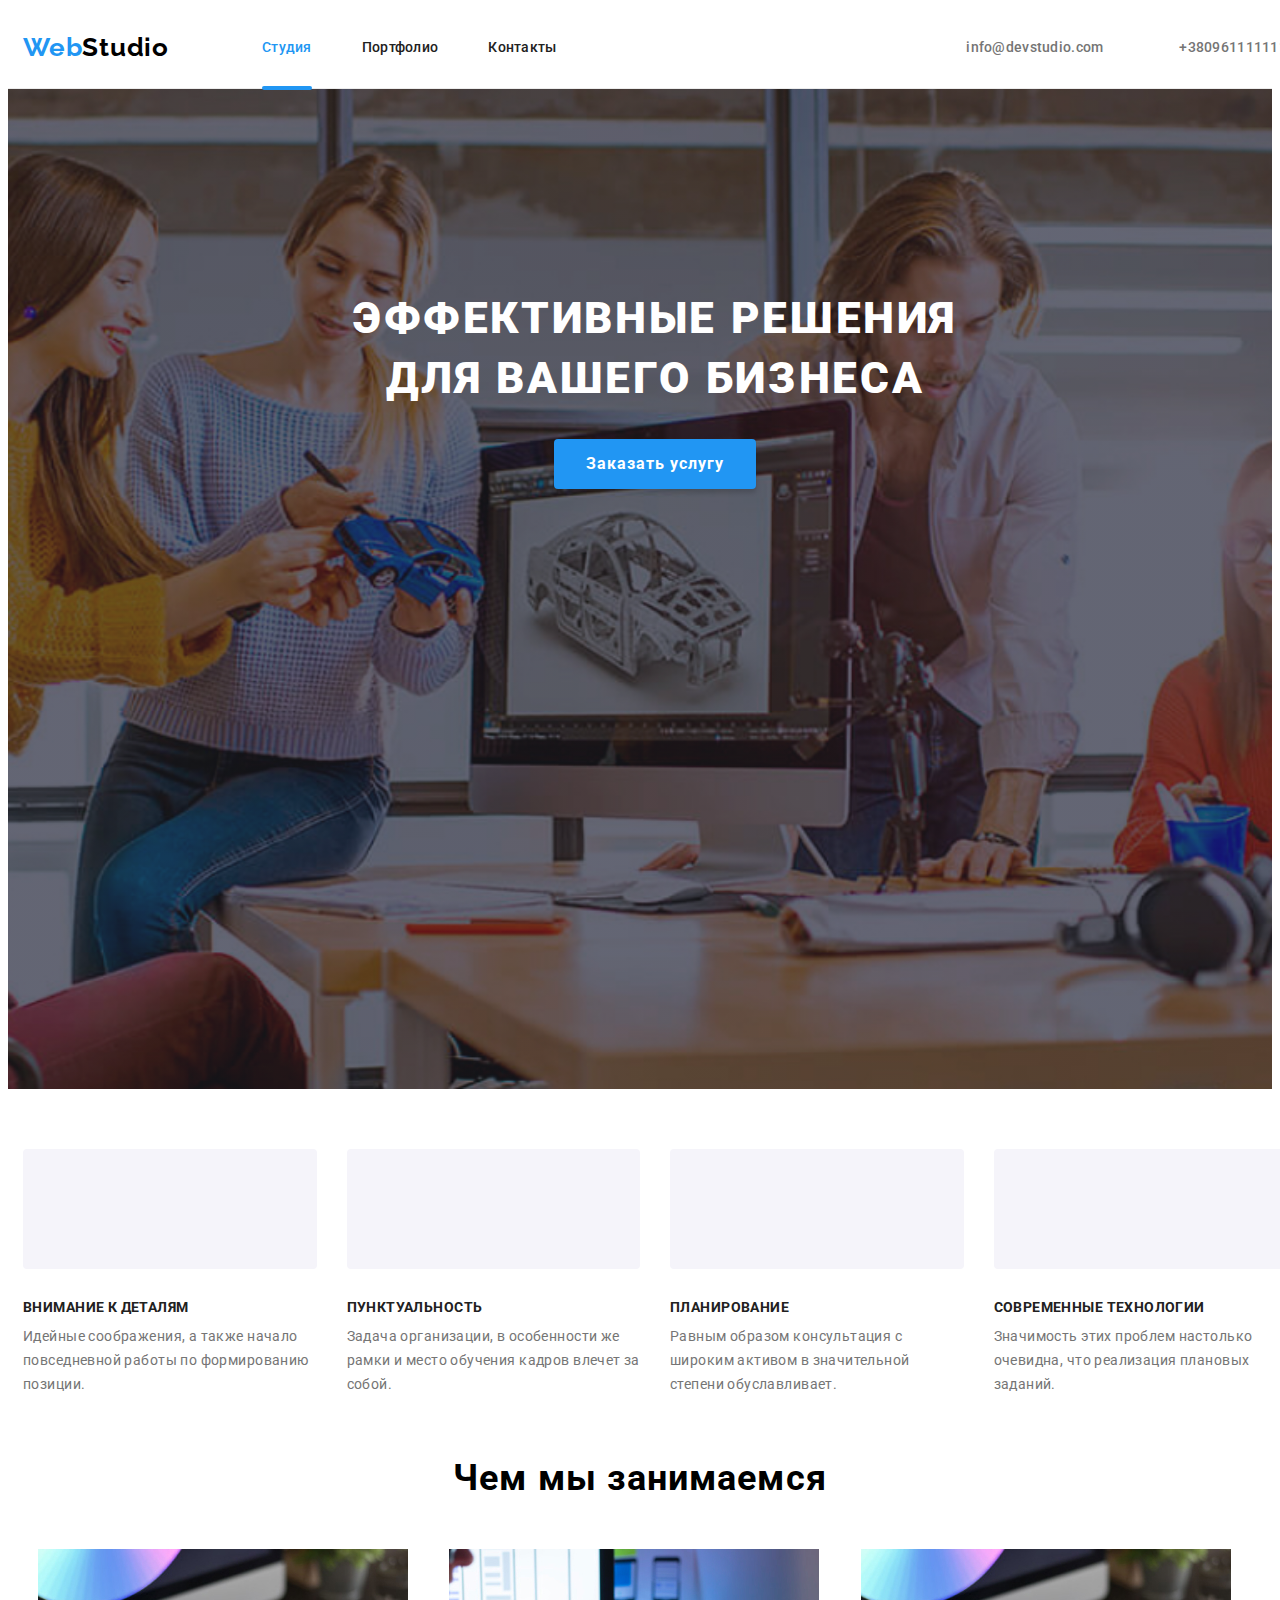
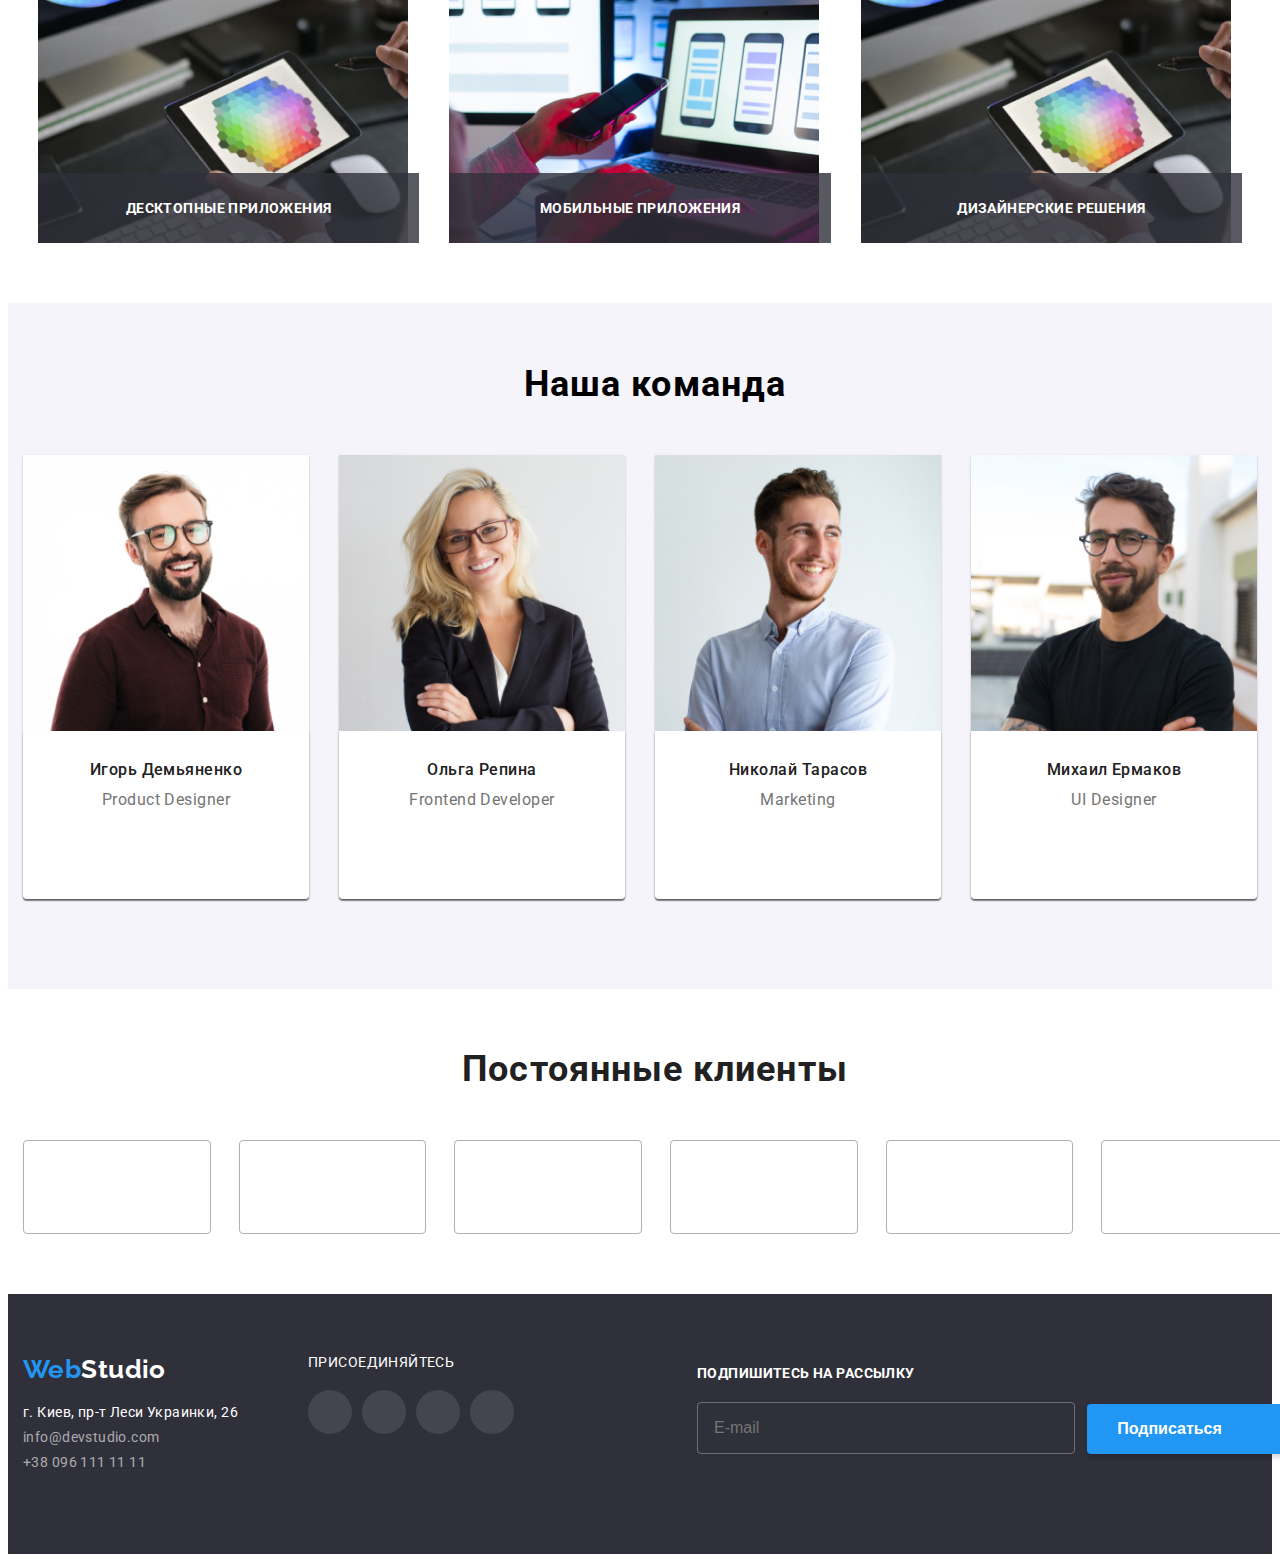
==== commit fdd13d1a: "photo" ====
--- a/index.html
+++ b/index.html
@@ -158,13 +158,31 @@
       <div class="container">
         <h2 class="section-item centered">Чем мы занимаемся</h2>
         <ul class="section-pic list">
-          <li class="section-pic_item"><img src="./img/box1.jpg" alt="Фото с ноутбуком" width="370" height="294">
+          <li class="section-pic_item">
+            <picture>
+              <source
+              srcset="./img/work/designX1.jpg, ./img/work/designX2.jpg"
+               media="(min-width:1200px)" />
+            <img src="./img/box1.jpg" alt="Фото с ноутбуком" width="370" height="294">
+            </picture>
             <p class="work-img-title">Десктопные приложения</p>
           </li>
-          <li class="section-pic_item"><img src="./img/box2.jpg" alt="Фото с телефоном" width="370" height="294">
+          <li class="section-pic_item">
+            <picture>
+              <source
+              srcset="./img/work/mobileX1.jpg, ..//..//mobileX2.jpg"
+               media="(min-width:1200px)" />
+            <img src="./img/box2.jpg" alt="Фото с телефоном" width="370" height="294">
+            </picture>
             <p class="work-img-title">Мобильные приложения</p>
           </li>
-          <li class="section-pic_item"><img src="./img/box3.jpg" alt="Фото с планшетом" width="370" height="294">
+          <li class="section-pic_item">
+            <picture>
+              <source
+              srcset="./img/work/designX1.jpg, ..//..//designX2.jpg"
+                   media="(min-width:1200px)" />
+            <img src="./img/box3.jpg" alt="Фото с планшетом" width="370" height="294">
+            </picture>
             <p class="work-img-title">Дизайнерские решения</p>
           </li>
         </ul>
--- a/css/main.min.css
+++ b/css/main.min.css
@@ -1 +1 @@
-.submit-btn,.footer-social-link,.check-box,.check-text,.modal-close,.clients-link,.team-social-link,.work-img-title,.section-pic_item,.menu-close__btn,.header-mail,.adress-contacts,.adress-mail,.header-nav{display:-webkit-box;display:-ms-flexbox;display:flex;-webkit-box-align:center;-ms-flex-align:center;align-items:center}:root{--secondary-text-color: #757575;--primary-text-color: #212121;--primary-black-color: #000000;--accent-text-color: #2196F3;--primary-whyte-color: #ffffff;--secondary-background-color: #F5F4FA;--address-footer-color: rgba(255, 255, 255, 0.6);--footer-background-color: #2F303A;--second-accent-text-color: #2191F3;--social-icon-color: #AFB1B8;--button-hover-color: #188ce8;--effects-option: 250ms cubic-bezier(0.4, 0, 0.2, 1)}.visually-hidden{position:absolute;width:1px;height:1px;margin:1px;border:0;padding:0;white-space:nowrap;-webkit-clip-path:inset(100%);clip-path:inset(100%);clip:rect(0 0 0 0);overflow:hidden}.section{padding-top:60px;padding-bottom:60px}.container{width:100%;padding-left:15px;padding-right:15px;margin:0 auto}@media screen and (min-widht: 480px){.container{width:480px}.container .hero-container{padding:0 60px}}@media screen and (min-widht: 768px){.container{width:768px}}@media screen and (min-widht: 1200px){.container{width:1200px}}.hero .button{font-family:inherit;font-size:16px;font-weight:700;line-height:1.87;letter-spacing:.06em;color:#fff;background-color:#2196f3;cursor:pointer;border:none;padding:10px 32px;-webkit-box-shadow:0px 4px 4px rgba(0,0,0,.15);box-shadow:0px 4px 4px rgba(0,0,0,.15);border-radius:4px;-webkit-transition:color 250ms cubic-bezier(0.4, 0, 0.2, 1),background-color 250ms cubic-bezier(0.4, 0, 0.2, 1);transition:color 250ms cubic-bezier(0.4, 0, 0.2, 1),background-color 250ms cubic-bezier(0.4, 0, 0.2, 1)}.hero .button:hover,.hero .button:focus{background-color:#188ce8}.main-btn{display:-webkit-box;display:-ms-flexbox;display:flex;-ms-flex-wrap:wrap;flex-wrap:wrap;-webkit-box-pack:center;-ms-flex-pack:center;justify-content:center;margin-top:-15px;margin-bottom:30px;margin-left:-8px}@media screen and (min-widht: 768px){.main-btn{margin-bottom:30px;-webkit-box-pack:center;-ms-flex-pack:center;justify-content:center}}@media screen and (min-widht: 1200px){.main-btn{margin-bottom:50px}}.btn{cursor:pointer;border:none;-webkit-box-align:center;-ms-flex-align:center;align-items:center;color:#212121;margin-left:8px;margin-top:15px}.portfolio-btn{font-family:inherit;font-size:16px;font-weight:500;line-height:1.62;letter-spacing:.03em;text-align:center;border-radius:4px;padding:6px 22px;cursor:pointer;border:none;background-color:#f5f4fa;-webkit-transition:color 250ms cubic-bezier(0.4, 0, 0.2, 1),background-color 250ms cubic-bezier(0.4, 0, 0.2, 1),-webkit-box-shadow 250ms cubic-bezier(0.4, 0, 0.2, 1);transition:color 250ms cubic-bezier(0.4, 0, 0.2, 1),background-color 250ms cubic-bezier(0.4, 0, 0.2, 1),-webkit-box-shadow 250ms cubic-bezier(0.4, 0, 0.2, 1);transition:color 250ms cubic-bezier(0.4, 0, 0.2, 1),box-shadow 250ms cubic-bezier(0.4, 0, 0.2, 1),background-color 250ms cubic-bezier(0.4, 0, 0.2, 1);transition:color 250ms cubic-bezier(0.4, 0, 0.2, 1),box-shadow 250ms cubic-bezier(0.4, 0, 0.2, 1),background-color 250ms cubic-bezier(0.4, 0, 0.2, 1),-webkit-box-shadow 250ms cubic-bezier(0.4, 0, 0.2, 1)}.portfolio-btn:hover,.portfolio-btn:focus,.portfolio-btn:active{color:#fff;background-color:#2196f3;-webkit-box-shadow:0px 3px 1px rgba(0,0,0,.1),0px 1px 2px rgba(0,0,0,.08),0px 2px 2px rgba(0,0,0,.12);box-shadow:0px 3px 1px rgba(0,0,0,.1),0px 1px 2px rgba(0,0,0,.08),0px 2px 2px rgba(0,0,0,.12)}.top-text{font-size:36px;font-weight:700;line-height:1.16;letter-spacing:.03em;text-align:center;color:#212121}.logo{color:#2196f3;text-decoration:none;font-family:"Raleway";font-size:26px;font-weight:700;line-height:1.2;letter-spacing:.03em;display:block}@media screen and (min-width: 768px){.logo{padding-top:24px;padding-bottom:25px;margin-right:93px}}.logo-header{color:#000;text-decoration:none}.header{border-bottom:1px solid #ececec}.header-nav{width:100%}@media screen and (max-width: 767px){.header-nav{padding:10px 0 10px}}.adress-list{display:-webkit-box;display:-ms-flexbox;display:flex;margin-left:auto}@media screen and (max-width: 768px){.adress-list{display:none}}@media screen and (max-width: 1199px){.adress-list{padding:0;-webkit-box-orient:vertical;-webkit-box-direction:normal;-ms-flex-direction:column;flex-direction:column}}@media screen and (max-width: 1200px){.adress-mail{margin-bottom:10px}}.adress-contacts:not(:last-child){margin-left:50px}.header-container{display:-webkit-box;display:-ms-flexbox;display:flex;-webkit-box-align:center;-ms-flex-align:center;align-items:center}.header-list{display:-webkit-box;display:-ms-flexbox;display:flex;-webkit-box-align:center;-ms-flex-align:center;align-items:center}@media screen and (max-width: 786px){.header-menu{display:none}}.header-link{display:block;padding-top:32px;padding-bottom:32px;color:#212121;font-size:14px;font-weight:500;line-height:1.14;letter-spacing:.02em;position:relative;-webkit-transition:color 250ms cubic-bezier(0.4, 0, 0.2, 1);transition:color 250ms cubic-bezier(0.4, 0, 0.2, 1)}.header-link:hover,.header-link:focus{color:#2196f3}.header-link.current::after{content:"";width:100%;height:4px;background-color:#2196f3;border-radius:2px;position:absolute;left:0;bottom:-2px}.header-link.current{color:#2196f3}.header-item:not(:last-child),.mailtel:not(:last-child){margin-right:50px}.header-mail{color:#757575;text-decoration:none;font-size:14px;font-weight:500;line-height:1.14;letter-spacing:.02em;padding-top:30px;padding-bottom:30px}.header-contacts{display:-webkit-box;display:-ms-flexbox;display:flex;-webkit-box-align:center;-ms-flex-align:center;align-items:center;color:#757575;text-decoration:none;font-size:14px;font-weight:500;line-height:1.14;letter-spacing:.02em;padding-top:30px;padding-bottom:30px;margin-left:50px;-webkit-transition:color 250ms cubic-bezier(0.4, 0, 0.2, 1);transition:color 250ms cubic-bezier(0.4, 0, 0.2, 1)}.header-contacts:hover,.header-contacts:focus{color:#2196f3}@media screen and (max-width: 1199px){.header-contacts{padding:0}}.mailto,.telto{width:16px;height:16px;display:inline-block;vertical-align:middle;fill:currentColor;margin-right:10px}.mob-menu{position:fixed;z-index:5;inset:0;padding:48px 40px;background-color:#fff;-webkit-transition:250ms cubic-bezier(0.4, 0, 0.2, 1);transition:250ms cubic-bezier(0.4, 0, 0.2, 1)}.mob-menu.is-hidden{-webkit-transform:translateX(100%);transform:translateX(100%)}.mob-menu__wrap{display:-webkit-box;display:-ms-flexbox;display:flex;-webkit-box-orient:vertical;-webkit-box-direction:normal;-ms-flex-direction:column;flex-direction:column;-webkit-box-pack:justify;-ms-flex-pack:justify;justify-content:space-between;height:100%}.menu-open__btn{display:block;width:40px;height:40px;background-color:rgba(0,0,0,0);border:none;-webkit-transition:fill 250ms cubic-bezier(0.4, 0, 0.2, 1);transition:fill 250ms cubic-bezier(0.4, 0, 0.2, 1);margin-left:auto}.menu-open__btn:hover,.menu-open__btn:focus,.menu-open__btn:active{fill:#188ce8}@media screen and (min-width: 768px){.menu-open__btn{display:none}}.menu-close__btn{width:40px;height:40px;position:absolute;top:10px;right:15px;border:none;border-radius:50%;background-color:rgba(0,0,0,0);display:block;margin-left:auto;cursor:pointer;margin-bottom:-40px}.close-menu__icon{fill:#757575;-webkit-transition:250ms cubic-bezier(0.4, 0, 0.2, 1);transition:250ms cubic-bezier(0.4, 0, 0.2, 1)}.close-menu__icon:hover,.close-menu__icon:focus{fill:#2196f3}.open-menu__icon:hover,.open-menu__icon:focus{fill:#2196f3}.mob-menu__item:not(:last-child){margin-bottom:30px}.mob-menu__nav-link{font-size:40px;font-weight:500;letter-spacing:.02em;color:#212121}.mob-menu__nav-link:hover,.mob-menu__nav-link:focus,.mob-menu__nav-link:active,.mob-menu__nav-link_current{color:#2196f3;-webkit-transition:250ms cubic-bezier(0.4, 0, 0.2, 1);transition:250ms cubic-bezier(0.4, 0, 0.2, 1)}.mob-menu__item-link-current{color:#2196f3}.mob-menu__contacts-list{margin-bottom:64px}.mob-menu__contacts-item:not(:last-child){margin-bottom:32px}.mob-menu__contacts-mobile{font-size:34px;font-weight:500;letter-spacing:.02em;color:#2196f3}.mob-menu__contacts-mail{font-size:24px;font-weight:500;letter-spacing:.02em;color:#757575}.mob-menu__contacts-mail:hover,.mob-menu__contacts-mail:focus,.mob-menu__contacts-mail:active{color:#2196f3}.mob-menu__socials{display:-webkit-box;display:-ms-flexbox;display:flex;-ms-flex-wrap:wrap;flex-wrap:wrap;margin-left:-10px;margin-right:-10px}.social__item{padding-right:10px;margin-left:10px;margin-top:10px}.social__item:not(:last-child){border-right:1px solid rgba(33,33,33,.2)}.social__item:first-child{padding-left:0px}.mob-menu__social__link{font-size:18px;font-weight:500;line-height:1.22;letter-spacing:.02em;color:#2196f3}.hero{width:100%;background:var(--footer-background-color);padding-top:118px;padding-bottom:118px;margin-left:auto;margin-right:auto;text-align:center;background-repeat:no-repeat;background-position:center;background-size:cover;background-image:-webkit-gradient(linear, left top, left bottom, from(rgba(47, 48, 58, 0.4)), to(rgba(47, 48, 58, 0.4))),url(..//../img/Hero-img1x-mobile.jpg);background-image:linear-gradient(rgba(47, 48, 58, 0.4), rgba(47, 48, 58, 0.4)),url(..//../img/Hero-img1x-mobile.jpg)}@media(-webkit-min-device-pixel-ratio: 2),(min-resolution: 192dpi){.hero{background-image:-webkit-gradient(linear, left top, left bottom, from(rgba(47, 48, 58, 0.4)), to(rgba(47, 48, 58, 0.4))),url(..//../img/hero/Hero-img2x-mobile.jpg);background-image:linear-gradient(rgba(47, 48, 58, 0.4), rgba(47, 48, 58, 0.4)),url(..//../img/hero/Hero-img2x-mobile.jpg)}}@media screen and (-webkit-min-device-pixel-ratio: 2)and (min-width: 768px),screen and (min-resolution: 192dpi)and (min-width: 768px){.hero{background-image:-webkit-gradient(linear, left top, left bottom, from(rgba(47, 48, 58, 0.4)), to(rgba(47, 48, 58, 0.4))),url(..//../img/hero/Hero-img1x-tablet.jpg);background-image:linear-gradient(rgba(47, 48, 58, 0.4), rgba(47, 48, 58, 0.4)),url(..//../img/hero/Hero-img1x-tablet.jpg)}}@media screen and (min-width: 768px){.hero{background-image:-webkit-gradient(linear, left top, left bottom, from(rgba(47, 48, 58, 0.4)), to(rgba(47, 48, 58, 0.4))),url(..//../img/hero/Hero-img1x-tablet.jpg);background-image:linear-gradient(rgba(47, 48, 58, 0.4), rgba(47, 48, 58, 0.4)),url(..//../img/hero/Hero-img1x-tablet.jpg)}}@media screen and (min-width: 768px)and (min-device-pixel-ratio: 2),screen and (min-width: 768px)and (-webkit-min-device-pixel-ratio: 2),screen and (min-width: 768px)and (min-resolution: 192dpi),screen and (min-width: 768px)and (min-resolution: 2dppx){.hero{background-image:-webkit-gradient(linear, left top, left bottom, from(rgba(47, 48, 58, 0.4)), to(rgba(47, 48, 58, 0.4))),url(..//../img/hero/Hero-img2x-tablet.jpg);background-image:linear-gradient(rgba(47, 48, 58, 0.4), rgba(47, 48, 58, 0.4)),url(..//../img/hero/Hero-img2x-tablet.jpg)}}@media screen and (min-width: 1200px){.hero{min-height:600px;padding-bottom:200px;padding-top:200px;background-image:-webkit-gradient(linear, left top, left bottom, from(rgba(47, 48, 58, 0.4)), to(rgba(47, 48, 58, 0.4))),url(..//../img/hero/Hero-Img1x-desk.jpg);background-image:linear-gradient(rgba(47, 48, 58, 0.4), rgba(47, 48, 58, 0.4)),url(..//../img/hero/Hero-Img1x-desk.jpg)}}@media screen and (min-width: 1200px)and (min-device-pixel-ratio: 2),screen and (min-width: 1200px)and (-webkit-min-device-pixel-ratio: 2),screen and (min-width: 1200px)and (min-resolution: 192dpi),screen and (min-width: 1200px)and (min-resolution: 2dppx){.hero{background-image:-webkit-gradient(linear, left top, left bottom, from(rgba(47, 48, 58, 0.4)), to(rgba(47, 48, 58, 0.4))),url(..//../img/hero/Hero-Img2x-desk.jpg);background-image:linear-gradient(rgba(47, 48, 58, 0.4), rgba(47, 48, 58, 0.4)),url(..//../img/hero/Hero-Img2x-desk.jpg)}}.hero .hero-title{text-align:center;margin-left:auto;margin-right:auto;margin-bottom:30px;max-width:360px;text-transform:uppercase;font-size:26px;font-weight:900;line-height:1.62;letter-spacing:.06em;color:#fff}@media screen and (min-width: 1200px){.hero .hero-title{max-width:696px;font-size:44px;line-height:1.36}}@media screen and (min-width: 768px){.main-section{display:-webkit-box;display:-ms-flexbox;display:flex;-ms-flex-wrap:wrap;flex-wrap:wrap;margin-bottom:-30px;-webkit-box-pack:justify;-ms-flex-pack:justify;justify-content:space-between}}@media screen and (max-width: 767px){.main-about{width:100%;margin-bottom:30px}}@media screen and (min-width: 768px){.main-about{width:calc((100% - 30px)/2);margin-bottom:30px}}@media screen and (min-width: 1200px){.main-about{width:calc((100% - 90px)/4)}}.main-about .main-about+.main-about{margin-top:30px}@media screen and (min-width: 768px){.main-about .main-about+.main-about{margin-top:0}}.main-section-item{display:-webkit-box;display:-ms-flexbox;display:flex;-webkit-box-align:center;-ms-flex-align:center;align-items:center;-webkit-box-pack:center;-ms-flex-pack:center;justify-content:center;height:120px;width:100%;background-color:#f5f4fa;border-radius:4px}.main-title{text-transform:uppercase;text-align:center;margin-top:30px;font-weight:700;font-size:14px;color:#212121}@media screen and (min-width: 768px){.main-title{text-align:left}}.main-text{margin-top:10px;text-align:left;font-size:14px;font-weight:400;line-height:1.71;color:#757575}.about-deal{display:none;padding-top:0px}@media screen and (min-width: 1200px){.about-deal{display:-webkit-box;display:-ms-flexbox;display:flex}}.section-pic{display:-webkit-box;display:-ms-flexbox;display:flex;-ms-flex-wrap:wrap;flex-wrap:wrap;-webkit-box-pack:center;-ms-flex-pack:center;justify-content:center;margin-top:50px}.section-pic_item{-ms-flex-preferred-size:calc(33.3333333333% - 30px);flex-basis:calc(33.3333333333% - 30px);position:relative}.section-pic_item:not(:last-child){margin-right:30px}.section-item.centered,.team-item.centered{text-align:center}.section-item{font-size:36px;font-weight:700;line-height:1.17;letter-spacing:.03em;color:#000}.work-img-title{-webkit-box-pack:center;-ms-flex-pack:center;justify-content:center;position:absolute;font-weight:700;letter-spacing:.03em;text-align:center;text-transform:uppercase;color:#fff;bottom:0;background-color:rgba(47,48,58,.8);width:100%;height:70px}.our-team{background:#f5f4fa}.team-text{padding-top:30px;padding-bottom:30px;background-color:#fff;-webkit-box-shadow:0px 1px 3px rgba(0,0,0,.12),0px 1px 1px rgba(0,0,0,.14),0px 2px 1px rgba(0,0,0,.2);box-shadow:0px 1px 3px rgba(0,0,0,.12),0px 1px 1px rgba(0,0,0,.14),0px 2px 1px rgba(0,0,0,.2);border-radius:0px 0px 4px 4px}.team-head{width:100%}@media screen and (min-width: 768px){.team-pic{display:-webkit-box;display:-ms-flexbox;display:flex;-ms-flex-wrap:wrap;flex-wrap:wrap}}@media screen and (min-width: 1200px){.team-pic{-ms-flex-wrap:nowrap;flex-wrap:nowrap}}.team-image{margin-bottom:30px;-webkit-box-shadow:0px 1px 3px rgba(0,0,0,.12),0px 1px 1px rgba(0,0,0,.14),0px 2px 1px rgba(0,0,0,.2);box-shadow:0px 1px 3px rgba(0,0,0,.12),0px 1px 1px rgba(0,0,0,.14),0px 2px 1px rgba(0,0,0,.2);border-radius:0px 0px 4px 4px}@media screen and (min-width: 768px){.team-image{-ms-flex-preferred-size:calc(50% - 30px);flex-basis:calc(50% - 30px);margin-right:30px}}@media screen and (min-width: 1200px){.team-image{margin-top:0px;-ms-flex-preferred-size:calc(25% - 30px);flex-basis:calc(25% - 30px)}}.team-name{font-size:16px;font-weight:500;line-height:1.18;letter-spacing:.03em;text-align:center;color:#212121;margin-bottom:10px}.pic-text{text-align:center;font-size:16px;line-height:1.19;letter-spacing:.03em;color:#757575;margin-bottom:16px}.team-item{font-size:36px;font-weight:700;line-height:1.17;letter-spacing:.03em;margin-bottom:50px;color:#000}.team-social-list{display:-webkit-box;display:-ms-flexbox;display:flex;-webkit-box-pack:center;-ms-flex-pack:center;justify-content:center}.team-social-list:not(:last-child){margin-right:10px}.team-social-item{width:44px;height:44px}.team-social-item+.team-social-item{margin-left:10px}.team-social-link{width:100%;height:100%;border-radius:50%;-webkit-box-pack:center;-ms-flex-pack:center;justify-content:center;color:#afb1b8;-webkit-transition:color 250ms cubic-bezier(0.4, 0, 0.2, 1),background-color 250ms cubic-bezier(0.4, 0, 0.2, 1);transition:color 250ms cubic-bezier(0.4, 0, 0.2, 1),background-color 250ms cubic-bezier(0.4, 0, 0.2, 1)}.team-social-link:hover,.team-social-link:focus{background-color:#2196f3;color:#fff}.team-social-icon{fill:currentColor}.clients-list{display:-webkit-box;display:-ms-flexbox;display:flex;-ms-flex-wrap:wrap;flex-wrap:wrap;-webkit-box-pack:justify;-ms-flex-pack:justify;justify-content:space-between;margin-top:30px;margin-bottom:-30px}@media screen and (min-width: 1200px){.clients-list{margin-top:50px;margin-bottom:0}}.clients-list__item{width:calc((100% - 30px)/2);margin-bottom:30px}@media screen and (min-width: 768px){.clients-list__item{width:calc((100% - 60px)/3)}}@media screen and (min-width: 1200px){.clients-list__item{width:calc((100% - 150px)/6);margin-bottom:0}}.clients-link{width:100%;height:92px;-webkit-box-pack:center;-ms-flex-pack:center;justify-content:center;color:#afb1b8;border:1px solid #afb1b8;border-radius:4px;-webkit-transition:color 250ms cubic-bezier(0.4, 0, 0.2, 1),background-color 250ms cubic-bezier(0.4, 0, 0.2, 1);transition:color 250ms cubic-bezier(0.4, 0, 0.2, 1),background-color 250ms cubic-bezier(0.4, 0, 0.2, 1)}.clients-link:hover,.clients-link:focus{color:#2196f3;border-color:#2196f3}.clients-icon{fill:currentColor}.project-list{display:block;margin-top:40px;margin-bottom:-30px}@media screen and (min-width: 768px){.project-list{display:-webkit-box;display:-ms-flexbox;display:flex;-webkit-box-pack:justify;-ms-flex-pack:justify;justify-content:space-between;-ms-flex-wrap:wrap;flex-wrap:wrap}}@media screen and (min-width: 1200px){.project-list{margin-top:50px}}.project-list__item{margin-bottom:30px}@media screen and (min-width: 768px){.project-list__item{width:calc((100% - 30px)/2)}}@media screen and (min-width: 1200px){.project-list__item{width:calc((100% - 60px)/3)}}.project-list__link{display:-webkit-box;display:-ms-flexbox;display:flex;-webkit-box-orient:vertical;-webkit-box-direction:normal;-ms-flex-direction:column;flex-direction:column;height:100%;text-decoration:none;-webkit-transition:-webkit-box-shadow 250ms cubic-bezier(0.4, 0, 0.2, 1);transition:-webkit-box-shadow 250ms cubic-bezier(0.4, 0, 0.2, 1);transition:box-shadow 250ms cubic-bezier(0.4, 0, 0.2, 1);transition:box-shadow 250ms cubic-bezier(0.4, 0, 0.2, 1), -webkit-box-shadow 250ms cubic-bezier(0.4, 0, 0.2, 1)}.project-list__link:hover,.project-list__link:focus,.project-list__link:active{-webkit-box-shadow:0px 1px 1px rgba(0,0,0,.12),0px 4px 4px rgba(0,0,0,.06),1px 4px 6px rgba(0,0,0,.16);box-shadow:0px 1px 1px rgba(0,0,0,.12),0px 4px 4px rgba(0,0,0,.06),1px 4px 6px rgba(0,0,0,.16)}.project-list__link:hover .project-text,.project-list__link:focus .project-text,.project-list__link:active{-webkit-transform:translateY(0);transform:translateY(0)}.project-item__title{color:#212121;font-weight:700;font-size:18px;letter-spacing:.06em}.project-item__text{margin-top:4px;color:#757575;font-size:16px}.project-item__set{padding:20px 24px;border-width:0 1px 1px 1px;-webkit-box-flex:1;-ms-flex-positive:1;flex-grow:1;border:1px solid #eee}.project-item__wrap{position:relative;overflow:hidden}.project-text{font-size:18px;font-weight:400;line-height:1.55;color:#fff;position:absolute;top:0;left:0%;height:100%;padding:63px 24px;background-color:rgba(33,150,243,.9);-webkit-transform:translateY(101%);transform:translateY(101%);-webkit-transition:background-color 250ms cubic-bezier(0.4, 0, 0.2, 1),-webkit-transform 250ms cubic-bezier(0.4, 0, 0.2, 1);transition:background-color 250ms cubic-bezier(0.4, 0, 0.2, 1),-webkit-transform 250ms cubic-bezier(0.4, 0, 0.2, 1);transition:transform 250ms cubic-bezier(0.4, 0, 0.2, 1),background-color 250ms cubic-bezier(0.4, 0, 0.2, 1);transition:transform 250ms cubic-bezier(0.4, 0, 0.2, 1),background-color 250ms cubic-bezier(0.4, 0, 0.2, 1),-webkit-transform 250ms cubic-bezier(0.4, 0, 0.2, 1);overflow-y:auto}.backdrop{width:100vw;height:100vh;background-color:rgba(0,0,0,.2);position:fixed;top:0;left:0;-webkit-transition:opacity 250ms,visibility 250ms;transition:opacity 250ms,visibility 250ms}.backdrop.is-hidden .modal{-webkit-transform:translate(-50%, -50%) scale(2) rotate(180deg);transform:translate(-50%, -50%) scale(2) rotate(180deg)}.modal{width:528px;min-height:581px;background-color:#fff;-webkit-box-shadow:0px 1px 3px rgba(0,0,0,.12),0px 1px 1px rgba(0,0,0,.14),0px 2px 1px rgba(0,0,0,.2);box-shadow:0px 1px 3px rgba(0,0,0,.12),0px 1px 1px rgba(0,0,0,.14),0px 2px 1px rgba(0,0,0,.2);border-radius:4px;position:absolute;top:50%;left:50%;-webkit-transform:translate(-50%, -50%) scale(1) rotate(0);transform:translate(-50%, -50%) scale(1) rotate(0);-webkit-transition:-webkit-transform 250ms cubic-bezier(0.4, 0, 0.2, 1);transition:-webkit-transform 250ms cubic-bezier(0.4, 0, 0.2, 1);transition:transform 250ms cubic-bezier(0.4, 0, 0.2, 1);transition:transform 250ms cubic-bezier(0.4, 0, 0.2, 1), -webkit-transform 250ms cubic-bezier(0.4, 0, 0.2, 1);padding:40px}@media screen and (max-width: 479px){.modal{padding:5%;width:100%;height:100%}}@media screen and (min-width: 480px){.modal{min-width:450px;max-height:609px}}@media screen and (min-width: 1200px){.modal{width:528px;height:581px}}.modal-title{font-size:20px;font-weight:700;line-height:1.15;letter-spacing:.03em;text-align:center;color:var(--primary-text-color);margin-bottom:12px}@media screen and (max-width: 479px){.modal-title{font-size:4.17vw}}.modal-form{display:-webkit-box;display:-ms-flexbox;display:flex;-webkit-box-orient:vertical;-webkit-box-direction:normal;-ms-flex-direction:column;flex-direction:column}.modal-close{width:30px;height:30px;background-color:#fff;border:1px solid rgba(0,0,0,.1);border-radius:50%;position:absolute;top:8px;right:8px;cursor:pointer;-webkit-box-pack:center;-ms-flex-pack:center;justify-content:center;color:#757575;-webkit-transition:color 250ms cubic-bezier(0.4, 0, 0.2, 1),background-color 250ms cubic-bezier(0.4, 0, 0.2, 1);transition:color 250ms cubic-bezier(0.4, 0, 0.2, 1),background-color 250ms cubic-bezier(0.4, 0, 0.2, 1)}.modal-close:hover,.modal-close:focus,.modal-close:active{color:#2196f3}.modal-close-icon{position:absolute;left:15px;bottom:15px;fill:currentColor}.modal-field{margin-bottom:10px;position:relative;display:-webkit-box;display:-ms-flexbox;display:flex;-webkit-box-orient:vertical;-webkit-box-direction:normal;-ms-flex-direction:column;flex-direction:column;text-align:left;-webkit-transition:border-color 250ms cubic-bezier(0.4, 0, 0.2, 1);transition:border-color 250ms cubic-bezier(0.4, 0, 0.2, 1)}.modal-field:focus-within .modal-input,.modal-field:hover .modal-input{border:1px solid #2196f3;cursor:pointer}.modal-field:focus-within .input-icon,.modal-field:hover .input-icon{fill:#2196f3}.modal-input{width:100%;height:40px;display:block;padding-left:42px;border:1px solid rgba(33,33,33,.2);border-radius:4px;-webkit-transition:border-color 250ms cubic-bezier(0.4, 0, 0.2, 1);transition:border-color 250ms cubic-bezier(0.4, 0, 0.2, 1)}.modal-input:focus{outline:none;border-color:#2196f3}.modal-input:focus+.input-icon{fill:#2196f3}.modal-input-label{font-size:12px;font-weight:normal;line-height:1.16;letter-spacing:.01em;color:#757575}.modal-form-field{margin-bottom:10px;position:relative;display:-webkit-box;display:-ms-flexbox;display:flex;-webkit-box-orient:vertical;-webkit-box-direction:normal;-ms-flex-direction:column;flex-direction:column;text-align:start;-webkit-transition:border-color 250ms cubic-bezier(0.4, 0, 0.2, 1);transition:border-color 250ms cubic-bezier(0.4, 0, 0.2, 1)}.modal-form-field:focus-within .modal-text,.modal-form-field:hover .modal-text{border:1px solid #2196f3;fill:#2196f3;cursor:pointer}.modal-input-wrap{display:block;position:relative;margin-top:4px}.modal-input:focus+.input-icon{fill:#2196f3}.modal-input-label{font-size:12px;font-weight:400;line-height:1.16;letter-spacing:.01em;color:#757575}.modal-text{font-size:12px;font-weight:normal;line-height:1.16;letter-spacing:.01em;font-style:normal;width:100%;height:120px;border:1px solid rgba(33,33,33,.2);border-radius:4px;-webkit-transition:border-color 250ms cubic-bezier(0.4, 0, 0.78, 0.73);transition:border-color 250ms cubic-bezier(0.4, 0, 0.78, 0.73);margin-top:4px;resize:none;padding:12px 16px}.modal-text::-webkit-input-placeholder{font-style:normal;font-size:12px;font-weight:normal;line-height:1.16;letter-spacing:.01em;color:rgba(117,117,117,.5)}.modal-text::-moz-placeholder{font-style:normal;font-size:12px;font-weight:normal;line-height:1.16;letter-spacing:.01em;color:rgba(117,117,117,.5)}.modal-text:-ms-input-placeholder{font-style:normal;font-size:12px;font-weight:normal;line-height:1.16;letter-spacing:.01em;color:rgba(117,117,117,.5)}.modal-text::-ms-input-placeholder{font-style:normal;font-size:12px;font-weight:normal;line-height:1.16;letter-spacing:.01em;color:rgba(117,117,117,.5)}.modal-text::placeholder{font-style:normal;font-size:12px;font-weight:normal;line-height:1.16;letter-spacing:.01em;color:rgba(117,117,117,.5)}.modal-text:focus{outline:none;border-color:#2196f3}.modal-text:focus{border-color:#2196f3}.input-icon{position:absolute;top:50%;left:12px;-webkit-box-align:center;-ms-flex-align:center;align-items:center;width:18px;height:18px;-webkit-transform:translateY(-50%);transform:translateY(-50%);fill:#212121;-webkit-transition:fill 250ms cubic-bezier(0.4, 0, 0.78, 0.73);transition:fill 250ms cubic-bezier(0.4, 0, 0.78, 0.73)}.modal-button{width:200px;height:50px;left:700px;top:712px;background:#2191f3;-webkit-box-shadow:0px 4px 4px rgba(0,0,0,.15);box-shadow:0px 4px 4px rgba(0,0,0,.15);border-radius:4px;font-size:16px;font-weight:700;line-height:1.88;letter-spacing:.06em;display:block;border:none;-webkit-box-align:center;-ms-flex-align:center;align-items:center;text-align:center;color:#fff}.modal-btn-field{display:-webkit-box;display:-ms-flexbox;display:flex;-webkit-box-pack:center;-ms-flex-pack:center;justify-content:center}.is-hidden{visibility:hidden;opacity:0;pointer-events:none}.modal-btn{display:block;width:200px;height:50px;font-size:16px;font-weight:700;line-height:1.88;letter-spacing:.06em;background-color:#2196f3;color:#fff;border:none;border-radius:4px;-webkit-box-shadow:0px,4px,4px rgba(0,0,0,.15);box-shadow:0px,4px,4px rgba(0,0,0,.15);cursor:pointer}.modal-btn:hover,.modal-btn:focus{background-color:#188ce8}.modal-btn-field{display:-webkit-box;display:-ms-flexbox;display:flex;-webkit-box-pack:center;-ms-flex-pack:center;justify-content:center}.modal-check-field{margin-bottom:30px}.check-text{font-size:14px;font-weight:normal;line-height:1.71;letter-spacing:.03em;color:#757575;-webkit-box-pack:center;-ms-flex-pack:center;justify-content:center;margin-right:5px;cursor:pointer}@media screen and (max-width: 479px){.check-text{font-size:2.5vw}}@media screen and (min-width: 1200px){.check-text{font-size:14px}}.check-text-link{font-size:14px;font-weight:400;line-height:1.71;letter-spacing:.03em;font-style:normal;color:#2196f3;border-bottom:1px solid #2196f3}.check-box{width:16px;height:15px;border:2px solid #212121;border-radius:4px;-webkit-box-shadow:0px,4px,4px rgba(0,0,0,.25);box-shadow:0px,4px,4px rgba(0,0,0,.25);-webkit-box-pack:center;-ms-flex-pack:center;justify-content:center;margin-right:7px}.check-icon{fill:rgba(0,0,0,0)}.modal-check:checked+.check-text span.check-box{background-color:#2196f3;border:none}.modal-check:checked+.check-text .check-icon{fill:#fff}.footer{background:#2f303a;padding-top:60px;padding-bottom:60px;text-align:left}.footer__wrap{text-align:center}@media screen and (min-width: 1200px){.footer__wrap{display:-webkit-box;display:-ms-flexbox;display:flex;-webkit-box-align:baseline;-ms-flex-align:baseline;align-items:baseline;-webkit-box-pack:justify;-ms-flex-pack:justify;justify-content:space-between;text-align:left;margin-bottom:0}}.footer-info__wrap{margin-bottom:60px}@media screen and (min-width: 768px){.footer-info__wrap{display:-webkit-box;display:-ms-flexbox;display:flex;-ms-flex-pack:distribute;justify-content:space-around;margin-bottom:60px}}@media screen and (min-width: 1200px){.footer-info__wrap{-webkit-box-pack:unset;-ms-flex-pack:unset;justify-content:unset;margin-bottom:0}}.footer .footer-contacts__wrap{margin-bottom:60px}@media screen and (min-width: 768px){.footer .footer-contacts__wrap{margin-bottom:0}}.footer-adress__wrap,.footer-mail__wrap{margin-bottom:8px}@media screen and (min-width: 1200px){.footer-adress__wrap,.footer-mail__wrap{margin-bottom:9px}}.footer-adress{font-style:normal;color:#fff}.footer-adress:hover,.footer-adress:focus,.footer-adress:active{color:#2196f3}.footer-mail,.footer-tel{font-style:normal;color:rgba(255,255,255,.6);-webkit-transition:color 250ms cubic-bezier(0.4, 0, 0.2, 1);transition:color 250ms cubic-bezier(0.4, 0, 0.2, 1)}.footer-mail:hover,.footer-mail:focus,.footer-mail:active,.footer-tel:hover,.footer-tel:focus,.footer-tel:active{color:#2196f3}@media screen and (min-width: 768px){.footer-social__wrap{margin-bottom:0}}@media screen and (min-width: 1200px){.footer-social__wrap{margin-left:70px}}.footer-social__title{margin-bottom:20px;font-size:14px;letter-spacing:1.14;text-transform:uppercase;color:#fff}.social-list__item{width:44px;height:44px}.footer-social-link{width:100%;height:100%;border-radius:50%;background-color:rgba(255,255,255,.1);-webkit-box-pack:center;-ms-flex-pack:center;justify-content:center;color:#fff;-webkit-transition:color 250ms cubic-bezier(0.4, 0, 0.2, 1),background-color 250ms cubic-bezier(0.4, 0, 0.2, 1);transition:color 250ms cubic-bezier(0.4, 0, 0.2, 1),background-color 250ms cubic-bezier(0.4, 0, 0.2, 1)}.footer-social-link:hover,.footer-social-link:focus{background-color:#2196f3}.social-list__item+.social-list__item{margin-left:10px}.social-icon{fill:currentColor}@media screen and (min-width: 1200px){.footer-subcr__wrap{margin-left:auto}}.footer-subscr__title{font-size:14px;margin-bottom:20px;text-transform:uppercase;font-size:14px;font-weight:700;line-height:1.14;color:#fff}.social-list{display:-webkit-box;display:-ms-flexbox;display:flex;-webkit-box-pack:center;-ms-flex-pack:center;justify-content:center;margin-bottom:60px}@media screen and (min-width: 1200px){.footer-subscr__form{display:-webkit-box;display:-ms-flexbox;display:flex;-webkit-box-align:end;-ms-flex-align:end;align-items:flex-end}}.subscr{margin-left:auto;margin-right:auto;display:block;width:100%;max-width:450;height:50;padding-left:16px;padding-top:15px;padding-bottom:15px;margin-bottom:20px;background-color:rgba(0,0,0,0);border:1px solid rgba(255,255,255,.3);border-radius:4px;font-size:16px;font-weight:400;line-height:1.25;color:rgba(255,255,255,.6);outline:none}@media screen and (min-width: 768px){.subscr{width:450px}}@media screen and (min-width: 1200px){.subscr{margin-bottom:0;width:358px;margin-right:12px}}.submit-icon{fill:#fff;margin-left:10px}.submit-btn{display:-webkit-inline-box;display:-ms-inline-flexbox;display:inline-flex;-webkit-box-pack:center;-ms-flex-pack:center;justify-content:center;padding:10px 29px;font-size:16px;font-weight:700;color:#fff;border-radius:4px;text-align:center;-webkit-box-shadow:0px 4px 4px rgba(0,0,0,.15);box-shadow:0px 4px 4px rgba(0,0,0,.15);border:none;cursor:pointer;margin-left:auto;margin-right:auto;min-width:200px;height:50px;background-color:#2196f3;-webkit-transition:color 250ms cubic-bezier(0.4, 0, 0.2, 1),background-color 250ms cubic-bezier(0.4, 0, 0.2, 1);transition:color 250ms cubic-bezier(0.4, 0, 0.2, 1),background-color 250ms cubic-bezier(0.4, 0, 0.2, 1)}.submit-btn:hover,.submit-btn:focus,.submit-btn:active{background-color:#188ce8}.footer-logo{font-family:Raleway;font-size:26px;font-weight:700;font-style:normal;display:block;margin-bottom:20px}.footer-logo-web{color:#2196f3}.footer-logo-studio{color:#fff}p,h1,h2,h3,h4,h5,h6{margin:0}ul{margin:0;padding:0;list-style:none}img{display:block;max-width:100%;height:auto;width:100%}address{font-style:normal}.list{list-style:none}.link{text-decoration:none}body{font-family:"Roboto",sans-serif;background-color:#fff;color:#212121;letter-spacing:.03em;font-size:14px}adress{font-style:normal}/*# sourceMappingURL=main.min.css.map */+.submit-btn,.footer-social-link,.check-box,.check-text,.modal-close,.clients-link,.team-social-link,.work-img-title,.section-pic_item,.menu-close__btn,.header-mail,.adress-contacts,.adress-mail,.header-nav{display:-webkit-box;display:-ms-flexbox;display:flex;-webkit-box-align:center;-ms-flex-align:center;align-items:center}:root{--secondary-text-color: #757575;--primary-text-color: #212121;--primary-black-color: #000000;--accent-text-color: #2196F3;--primary-whyte-color: #ffffff;--secondary-background-color: #F5F4FA;--address-footer-color: rgba(255, 255, 255, 0.6);--footer-background-color: #2F303A;--second-accent-text-color: #2191F3;--social-icon-color: #AFB1B8;--button-hover-color: #188ce8;--effects-option: 250ms cubic-bezier(0.4, 0, 0.2, 1)}.visually-hidden{position:absolute;width:1px;height:1px;margin:1px;border:0;padding:0;white-space:nowrap;-webkit-clip-path:inset(100%);clip-path:inset(100%);clip:rect(0 0 0 0);overflow:hidden}.section{padding-top:60px;padding-bottom:60px}.container{width:100%;padding:0 15px;margin:0 auto}@media screen and (min-widht: 480px){.container{width:480px}.container .hero-container{padding:0 60px}}@media screen and (min-widht: 768px){.container{width:768px}}@media screen and (min-widht: 1200px){.container{width:1200px}}.hero .button{font-family:inherit;font-size:16px;font-weight:700;line-height:1.87;letter-spacing:.06em;color:#fff;background-color:#2196f3;cursor:pointer;border:none;padding:10px 32px;-webkit-box-shadow:0px 4px 4px rgba(0,0,0,.15);box-shadow:0px 4px 4px rgba(0,0,0,.15);border-radius:4px;-webkit-transition:color 250ms cubic-bezier(0.4, 0, 0.2, 1),background-color 250ms cubic-bezier(0.4, 0, 0.2, 1);transition:color 250ms cubic-bezier(0.4, 0, 0.2, 1),background-color 250ms cubic-bezier(0.4, 0, 0.2, 1)}.hero .button:hover,.hero .button:focus{background-color:#188ce8}.main-btn{display:-webkit-box;display:-ms-flexbox;display:flex;-ms-flex-wrap:wrap;flex-wrap:wrap;-webkit-box-pack:center;-ms-flex-pack:center;justify-content:center;margin-top:-15px;margin-bottom:30px;margin-left:-8px}@media screen and (min-widht: 768px){.main-btn{margin-bottom:30px;-webkit-box-pack:center;-ms-flex-pack:center;justify-content:center}}@media screen and (min-widht: 1200px){.main-btn{margin-bottom:50px}}.btn{cursor:pointer;border:none;-webkit-box-align:center;-ms-flex-align:center;align-items:center;color:#212121;margin-left:8px;margin-top:15px}.portfolio-btn{font-family:inherit;font-size:16px;font-weight:500;line-height:1.62;letter-spacing:.03em;text-align:center;border-radius:4px;padding:6px 22px;cursor:pointer;border:none;background-color:#f5f4fa;-webkit-transition:color 250ms cubic-bezier(0.4, 0, 0.2, 1),background-color 250ms cubic-bezier(0.4, 0, 0.2, 1),-webkit-box-shadow 250ms cubic-bezier(0.4, 0, 0.2, 1);transition:color 250ms cubic-bezier(0.4, 0, 0.2, 1),background-color 250ms cubic-bezier(0.4, 0, 0.2, 1),-webkit-box-shadow 250ms cubic-bezier(0.4, 0, 0.2, 1);transition:color 250ms cubic-bezier(0.4, 0, 0.2, 1),box-shadow 250ms cubic-bezier(0.4, 0, 0.2, 1),background-color 250ms cubic-bezier(0.4, 0, 0.2, 1);transition:color 250ms cubic-bezier(0.4, 0, 0.2, 1),box-shadow 250ms cubic-bezier(0.4, 0, 0.2, 1),background-color 250ms cubic-bezier(0.4, 0, 0.2, 1),-webkit-box-shadow 250ms cubic-bezier(0.4, 0, 0.2, 1)}.portfolio-btn:hover,.portfolio-btn:focus,.portfolio-btn:active{color:#fff;background-color:#2196f3;-webkit-box-shadow:0px 3px 1px rgba(0,0,0,.1),0px 1px 2px rgba(0,0,0,.08),0px 2px 2px rgba(0,0,0,.12);box-shadow:0px 3px 1px rgba(0,0,0,.1),0px 1px 2px rgba(0,0,0,.08),0px 2px 2px rgba(0,0,0,.12)}.top-text{font-size:36px;font-weight:700;line-height:1.16;letter-spacing:.03em;text-align:center;color:#212121}.logo{color:#2196f3;text-decoration:none;font-family:"Raleway";font-size:26px;font-weight:700;line-height:1.2;letter-spacing:.03em;display:block}@media screen and (min-width: 768px){.logo{padding-top:24px;padding-bottom:25px;margin-right:93px}}.logo-header{color:#000;text-decoration:none}.header{border-bottom:1px solid #ececec}.header-nav{width:100%}@media screen and (max-width: 767px){.header-nav{padding:10px 0 10px}}.adress-list{display:-webkit-box;display:-ms-flexbox;display:flex;margin-left:auto}@media screen and (max-width: 768px){.adress-list{display:none}}@media screen and (max-width: 1199px){.adress-list{padding:0;-webkit-box-orient:vertical;-webkit-box-direction:normal;-ms-flex-direction:column;flex-direction:column}}@media screen and (max-width: 1200px){.adress-mail{margin-bottom:10px}}.adress-contacts:not(:last-child){margin-left:50px}.header-container{display:-webkit-box;display:-ms-flexbox;display:flex;-webkit-box-align:center;-ms-flex-align:center;align-items:center}.header-list{display:-webkit-box;display:-ms-flexbox;display:flex;-webkit-box-align:center;-ms-flex-align:center;align-items:center}@media screen and (max-width: 768px){.header-menu{display:none}}.header-link{display:block;padding-top:32px;padding-bottom:32px;color:#212121;font-size:14px;font-weight:500;line-height:1.14;letter-spacing:.02em;position:relative;-webkit-transition:color 250ms cubic-bezier(0.4, 0, 0.2, 1);transition:color 250ms cubic-bezier(0.4, 0, 0.2, 1)}.header-link:hover,.header-link:focus{color:#2196f3}.header-link.current::after{content:"";width:100%;height:4px;background-color:#2196f3;border-radius:2px;position:absolute;left:0;bottom:-2px}.header-link.current{color:#2196f3}.header-item:not(:last-child),.mailtel:not(:last-child){margin-right:50px}.header-mail{color:#757575;text-decoration:none;font-size:14px;font-weight:500;line-height:1.14;letter-spacing:.02em;padding-top:30px;padding-bottom:30px}.header-contacts{display:-webkit-box;display:-ms-flexbox;display:flex;-webkit-box-align:center;-ms-flex-align:center;align-items:center;color:#757575;text-decoration:none;font-size:14px;font-weight:500;line-height:1.14;letter-spacing:.02em;padding-top:30px;padding-bottom:30px;margin-left:50px;-webkit-transition:color 250ms cubic-bezier(0.4, 0, 0.2, 1);transition:color 250ms cubic-bezier(0.4, 0, 0.2, 1)}.header-contacts:hover,.header-contacts:focus{color:#2196f3}@media screen and (max-width: 1199px){.header-contacts{padding:0}}.mailto,.telto{width:16px;height:16px;display:inline-block;vertical-align:middle;fill:currentColor;margin-right:10px}.mob-menu{position:fixed;z-index:5;inset:0;padding:48px 40px;background-color:#fff;-webkit-transition:250ms cubic-bezier(0.4, 0, 0.2, 1);transition:250ms cubic-bezier(0.4, 0, 0.2, 1)}.mob-menu.is-hidden{-webkit-transform:translateX(100%);transform:translateX(100%)}.mob-menu__wrap{display:-webkit-box;display:-ms-flexbox;display:flex;-webkit-box-orient:vertical;-webkit-box-direction:normal;-ms-flex-direction:column;flex-direction:column;-webkit-box-pack:justify;-ms-flex-pack:justify;justify-content:space-between;height:100%}.menu-open__btn{display:block;width:40px;height:40px;background-color:rgba(0,0,0,0);border:none;-webkit-transition:fill 250ms cubic-bezier(0.4, 0, 0.2, 1);transition:fill 250ms cubic-bezier(0.4, 0, 0.2, 1);margin-left:auto}.menu-open__btn:hover,.menu-open__btn:focus,.menu-open__btn:active{fill:#188ce8}@media screen and (min-width: 768px){.menu-open__btn{display:none}}.menu-close__btn{width:40px;height:40px;position:absolute;top:10px;right:15px;border:none;border-radius:50%;background-color:rgba(0,0,0,0);display:block;margin-left:auto;cursor:pointer;margin-bottom:-40px}.close-menu__icon{fill:#757575;-webkit-transition:250ms cubic-bezier(0.4, 0, 0.2, 1);transition:250ms cubic-bezier(0.4, 0, 0.2, 1)}.close-menu__icon:hover,.close-menu__icon:focus{fill:#2196f3}.open-menu__icon:hover,.open-menu__icon:focus{fill:#2196f3}.mob-menu__item:not(:last-child){margin-bottom:30px}.mob-menu__nav-link{font-size:40px;font-weight:500;letter-spacing:.02em;color:#212121}.mob-menu__nav-link:hover,.mob-menu__nav-link:focus,.mob-menu__nav-link:active,.mob-menu__nav-link_current{color:#2196f3;-webkit-transition:250ms cubic-bezier(0.4, 0, 0.2, 1);transition:250ms cubic-bezier(0.4, 0, 0.2, 1)}.mob-menu__item-link-current{color:#2196f3}.mob-menu__contacts-list{margin-bottom:64px}.mob-menu__contacts-item:not(:last-child){margin-bottom:32px}.mob-menu__contacts-mobile{font-size:34px;font-weight:500;letter-spacing:.02em;color:#2196f3}.mob-menu__contacts-mail{font-size:24px;font-weight:500;letter-spacing:.02em;color:#757575}.mob-menu__contacts-mail:hover,.mob-menu__contacts-mail:focus,.mob-menu__contacts-mail:active{color:#2196f3}.mob-menu__socials{display:-webkit-box;display:-ms-flexbox;display:flex;-ms-flex-wrap:wrap;flex-wrap:wrap;margin-left:-10px;margin-right:-10px}.social__item{padding-right:10px;margin-left:10px;margin-top:10px}.social__item:not(:last-child){border-right:1px solid rgba(33,33,33,.2)}.social__item:first-child{padding-left:0px}.mob-menu__social__link{font-size:18px;font-weight:500;line-height:1.22;letter-spacing:.02em;color:#2196f3}.hero{width:100%;background:var(--footer-background-color);padding-top:118px;padding-bottom:118px;margin-left:auto;margin-right:auto;text-align:center;background-repeat:no-repeat;background-position:center;background-size:cover;background-image:-webkit-gradient(linear, left top, left bottom, from(rgba(47, 48, 58, 0.4)), to(rgba(47, 48, 58, 0.4))),url(..//../img/Hero-img1x-mobile.jpg);background-image:linear-gradient(rgba(47, 48, 58, 0.4), rgba(47, 48, 58, 0.4)),url(..//../img/Hero-img1x-mobile.jpg)}@media(-webkit-min-device-pixel-ratio: 2),(min-resolution: 192dpi){.hero{background-image:-webkit-gradient(linear, left top, left bottom, from(rgba(47, 48, 58, 0.4)), to(rgba(47, 48, 58, 0.4))),url(..//../img/hero/Hero-img2x-mobile.jpg);background-image:linear-gradient(rgba(47, 48, 58, 0.4), rgba(47, 48, 58, 0.4)),url(..//../img/hero/Hero-img2x-mobile.jpg)}}@media screen and (-webkit-min-device-pixel-ratio: 2)and (min-width: 768px),screen and (min-resolution: 192dpi)and (min-width: 768px){.hero{background-image:-webkit-gradient(linear, left top, left bottom, from(rgba(47, 48, 58, 0.4)), to(rgba(47, 48, 58, 0.4))),url(..//../img/hero/Hero-img1x-tablet.jpg);background-image:linear-gradient(rgba(47, 48, 58, 0.4), rgba(47, 48, 58, 0.4)),url(..//../img/hero/Hero-img1x-tablet.jpg)}}@media screen and (min-width: 768px){.hero{background-image:-webkit-gradient(linear, left top, left bottom, from(rgba(47, 48, 58, 0.4)), to(rgba(47, 48, 58, 0.4))),url(..//../img/hero/Hero-img1x-tablet.jpg);background-image:linear-gradient(rgba(47, 48, 58, 0.4), rgba(47, 48, 58, 0.4)),url(..//../img/hero/Hero-img1x-tablet.jpg)}}@media screen and (min-width: 768px)and (min-device-pixel-ratio: 2),screen and (min-width: 768px)and (-webkit-min-device-pixel-ratio: 2),screen and (min-width: 768px)and (min-resolution: 192dpi),screen and (min-width: 768px)and (min-resolution: 2dppx){.hero{background-image:-webkit-gradient(linear, left top, left bottom, from(rgba(47, 48, 58, 0.4)), to(rgba(47, 48, 58, 0.4))),url(..//../img/hero/Hero-img2x-tablet.jpg);background-image:linear-gradient(rgba(47, 48, 58, 0.4), rgba(47, 48, 58, 0.4)),url(..//../img/hero/Hero-img2x-tablet.jpg)}}@media screen and (min-width: 1200px){.hero{min-height:600px;padding-bottom:200px;padding-top:200px;background-image:-webkit-gradient(linear, left top, left bottom, from(rgba(47, 48, 58, 0.4)), to(rgba(47, 48, 58, 0.4))),url(..//../img/hero/Hero-Img1x-desk.jpg);background-image:linear-gradient(rgba(47, 48, 58, 0.4), rgba(47, 48, 58, 0.4)),url(..//../img/hero/Hero-Img1x-desk.jpg)}}@media screen and (min-width: 1200px)and (min-device-pixel-ratio: 2),screen and (min-width: 1200px)and (-webkit-min-device-pixel-ratio: 2),screen and (min-width: 1200px)and (min-resolution: 192dpi),screen and (min-width: 1200px)and (min-resolution: 2dppx){.hero{background-image:-webkit-gradient(linear, left top, left bottom, from(rgba(47, 48, 58, 0.4)), to(rgba(47, 48, 58, 0.4))),url(..//../img/hero/Hero-Img2x-desk.jpg);background-image:linear-gradient(rgba(47, 48, 58, 0.4), rgba(47, 48, 58, 0.4)),url(..//../img/hero/Hero-Img2x-desk.jpg)}}.hero .hero-title{text-align:center;margin-left:auto;margin-right:auto;margin-bottom:30px;max-width:360px;text-transform:uppercase;font-size:26px;font-weight:900;line-height:1.62;letter-spacing:.06em;color:#fff}@media screen and (min-width: 1200px){.hero .hero-title{max-width:696px;font-size:44px;line-height:1.36}}@media screen and (min-width: 768px){.main-section{display:-webkit-box;display:-ms-flexbox;display:flex;-ms-flex-wrap:wrap;flex-wrap:wrap;margin-bottom:-30px;-webkit-box-pack:justify;-ms-flex-pack:justify;justify-content:space-between}}@media screen and (max-width: 767px){.main-about{width:100%;margin-bottom:30px}}@media screen and (min-width: 768px){.main-about{width:calc((100% - 30px)/2);margin-bottom:30px}}@media screen and (min-width: 1200px){.main-about{width:calc((100% - 90px)/4)}}.main-about .main-about+.main-about{margin-top:30px}@media screen and (min-width: 768px){.main-about .main-about+.main-about{margin-top:0}}.main-section-item{display:-webkit-box;display:-ms-flexbox;display:flex;-webkit-box-align:center;-ms-flex-align:center;align-items:center;-webkit-box-pack:center;-ms-flex-pack:center;justify-content:center;height:120px;width:100%;background-color:#f5f4fa;border-radius:4px}.main-title{text-transform:uppercase;text-align:center;margin-top:30px;font-weight:700;font-size:14px;color:#212121}@media screen and (min-width: 768px){.main-title{text-align:left}}.main-text{margin-top:10px;text-align:left;font-size:14px;font-weight:400;line-height:1.71;color:#757575}.about-deal{display:none;padding-top:0px}@media screen and (min-width: 1200px){.about-deal{display:-webkit-box;display:-ms-flexbox;display:flex}}.section-pic{display:-webkit-box;display:-ms-flexbox;display:flex;-ms-flex-wrap:wrap;flex-wrap:wrap;-webkit-box-pack:center;-ms-flex-pack:center;justify-content:center;margin-top:50px}.section-pic_item{-ms-flex-preferred-size:calc(33.3333333333% - 30px);flex-basis:calc(33.3333333333% - 30px);position:relative}.section-pic_item:not(:last-child){margin-right:30px}.section-item.centered,.team-item.centered{text-align:center}.section-item{font-size:36px;font-weight:700;line-height:1.17;letter-spacing:.03em;color:#000}.work-img-title{-webkit-box-pack:center;-ms-flex-pack:center;justify-content:center;position:absolute;font-weight:700;letter-spacing:.03em;text-align:center;text-transform:uppercase;color:#fff;bottom:0;background-color:rgba(47,48,58,.8);width:100%;height:70px}.our-team{background:#f5f4fa}.team-text{padding-top:30px;padding-bottom:30px;background-color:#fff;-webkit-box-shadow:0px 1px 3px rgba(0,0,0,.12),0px 1px 1px rgba(0,0,0,.14),0px 2px 1px rgba(0,0,0,.2);box-shadow:0px 1px 3px rgba(0,0,0,.12),0px 1px 1px rgba(0,0,0,.14),0px 2px 1px rgba(0,0,0,.2);border-radius:0px 0px 4px 4px}.team-head{width:100%}@media screen and (min-width: 768px){.team-pic{display:-webkit-box;display:-ms-flexbox;display:flex;-ms-flex-wrap:wrap;flex-wrap:wrap}}@media screen and (min-width: 1200px){.team-pic{-ms-flex-wrap:nowrap;flex-wrap:nowrap}}.team-image{margin-bottom:30px;-webkit-box-shadow:0px 1px 3px rgba(0,0,0,.12),0px 1px 1px rgba(0,0,0,.14),0px 2px 1px rgba(0,0,0,.2);box-shadow:0px 1px 3px rgba(0,0,0,.12),0px 1px 1px rgba(0,0,0,.14),0px 2px 1px rgba(0,0,0,.2);border-radius:0px 0px 4px 4px}@media screen and (min-width: 768px){.team-image{-ms-flex-preferred-size:calc(50% - 30px);flex-basis:calc(50% - 30px);margin-right:30px}}@media screen and (min-width: 1200px){.team-image{margin-top:0px;-ms-flex-preferred-size:calc(25% - 30px);flex-basis:calc(25% - 30px)}}.team-name{font-size:16px;font-weight:500;line-height:1.18;letter-spacing:.03em;text-align:center;color:#212121;margin-bottom:10px}.pic-text{text-align:center;font-size:16px;line-height:1.19;letter-spacing:.03em;color:#757575;margin-bottom:16px}.team-item{font-size:36px;font-weight:700;line-height:1.17;letter-spacing:.03em;margin-bottom:50px;color:#000}.team-social-list{display:-webkit-box;display:-ms-flexbox;display:flex;-webkit-box-pack:center;-ms-flex-pack:center;justify-content:center}.team-social-list:not(:last-child){margin-right:10px}.team-social-item{width:44px;height:44px}.team-social-item+.team-social-item{margin-left:10px}.team-social-link{width:100%;height:100%;border-radius:50%;-webkit-box-pack:center;-ms-flex-pack:center;justify-content:center;color:#afb1b8;-webkit-transition:color 250ms cubic-bezier(0.4, 0, 0.2, 1),background-color 250ms cubic-bezier(0.4, 0, 0.2, 1);transition:color 250ms cubic-bezier(0.4, 0, 0.2, 1),background-color 250ms cubic-bezier(0.4, 0, 0.2, 1)}.team-social-link:hover,.team-social-link:focus{background-color:#2196f3;color:#fff}.team-social-icon{fill:currentColor}.clients-list{display:-webkit-box;display:-ms-flexbox;display:flex;-ms-flex-wrap:wrap;flex-wrap:wrap;-webkit-box-pack:justify;-ms-flex-pack:justify;justify-content:space-between;margin-top:30px;margin-bottom:-30px}@media screen and (min-width: 1200px){.clients-list{margin-top:50px;margin-bottom:0}}.clients-list__item{width:calc((100% - 30px)/2);margin-bottom:30px}@media screen and (min-width: 768px){.clients-list__item{width:calc((100% - 60px)/3)}}@media screen and (min-width: 1200px){.clients-list__item{width:calc((100% - 150px)/6);margin-bottom:0}}.clients-link{width:100%;height:92px;-webkit-box-pack:center;-ms-flex-pack:center;justify-content:center;color:#afb1b8;border:1px solid #afb1b8;border-radius:4px;-webkit-transition:color 250ms cubic-bezier(0.4, 0, 0.2, 1),background-color 250ms cubic-bezier(0.4, 0, 0.2, 1);transition:color 250ms cubic-bezier(0.4, 0, 0.2, 1),background-color 250ms cubic-bezier(0.4, 0, 0.2, 1)}.clients-link:hover,.clients-link:focus{color:#2196f3;border-color:#2196f3}.clients-icon{fill:currentColor}.project-list{display:block;margin-top:40px;margin-bottom:-30px}@media screen and (min-width: 768px){.project-list{display:-webkit-box;display:-ms-flexbox;display:flex;-webkit-box-pack:justify;-ms-flex-pack:justify;justify-content:space-between;-ms-flex-wrap:wrap;flex-wrap:wrap}}@media screen and (min-width: 1200px){.project-list{margin-top:50px}}.project-list__item{margin-bottom:30px}@media screen and (min-width: 768px){.project-list__item{width:calc((100% - 30px)/2)}}@media screen and (min-width: 1200px){.project-list__item{width:calc((100% - 60px)/3)}}.project-list__link{display:-webkit-box;display:-ms-flexbox;display:flex;-webkit-box-orient:vertical;-webkit-box-direction:normal;-ms-flex-direction:column;flex-direction:column;height:100%;text-decoration:none;-webkit-transition:-webkit-box-shadow 250ms cubic-bezier(0.4, 0, 0.2, 1);transition:-webkit-box-shadow 250ms cubic-bezier(0.4, 0, 0.2, 1);transition:box-shadow 250ms cubic-bezier(0.4, 0, 0.2, 1);transition:box-shadow 250ms cubic-bezier(0.4, 0, 0.2, 1), -webkit-box-shadow 250ms cubic-bezier(0.4, 0, 0.2, 1)}.project-list__link:hover,.project-list__link:focus,.project-list__link:active{-webkit-box-shadow:0px 1px 1px rgba(0,0,0,.12),0px 4px 4px rgba(0,0,0,.06),1px 4px 6px rgba(0,0,0,.16);box-shadow:0px 1px 1px rgba(0,0,0,.12),0px 4px 4px rgba(0,0,0,.06),1px 4px 6px rgba(0,0,0,.16)}.project-list__link:hover .project-text,.project-list__link:focus .project-text,.project-list__link:active{-webkit-transform:translateY(0);transform:translateY(0)}.project-item__title{color:#212121;font-size:18px;font-weight:700;line-height:2;letter-spacing:.06em}.project-item__text{margin-top:4px;color:#757575;font-size:16px}.project-item__set{padding:20px 24px;border-width:0 1px 1px 1px;-webkit-box-flex:1;-ms-flex-positive:1;flex-grow:1;border:1px solid #eee}.project-item__wrap{position:relative;overflow:hidden}.project-text{font-size:18px;font-weight:400;line-height:1.55;color:#fff;position:absolute;width:100%;height:100%;bottom:0;background:rgba(33,150,243,.9);-webkit-transform:translateY(101%);transform:translateY(101%);-webkit-transition:background-color 250ms cubic-bezier(0.4, 0, 0.2, 1),-webkit-transform 250ms cubic-bezier(0.4, 0, 0.2, 1);transition:background-color 250ms cubic-bezier(0.4, 0, 0.2, 1),-webkit-transform 250ms cubic-bezier(0.4, 0, 0.2, 1);transition:transform 250ms cubic-bezier(0.4, 0, 0.2, 1),background-color 250ms cubic-bezier(0.4, 0, 0.2, 1);transition:transform 250ms cubic-bezier(0.4, 0, 0.2, 1),background-color 250ms cubic-bezier(0.4, 0, 0.2, 1),-webkit-transform 250ms cubic-bezier(0.4, 0, 0.2, 1);overflow-y:auto}@media screen and (max-width: 479px){.project-text{font-size:4vw;padding:10vw 5vw}}@media screen and (min-width: 480px)and (max-width: 767px){.project-text{padding:77px 24px;font-size:4vw}}@media screen and (min-width: 768px){.project-text{padding:49px 24px 77px 24px}}@media screen and (min-width: 1200px){.project-text{padding:63px 24px}}.backdrop{width:100vw;height:100vh;background-color:rgba(0,0,0,.2);position:fixed;top:0;left:0;-webkit-transition:opacity 250ms,visibility 250ms;transition:opacity 250ms,visibility 250ms}.backdrop.is-hidden .modal{-webkit-transform:translate(-50%, -50%) scale(2) rotate(180deg);transform:translate(-50%, -50%) scale(2) rotate(180deg)}.modal{width:528px;min-height:581px;background-color:#fff;-webkit-box-shadow:0px 1px 3px rgba(0,0,0,.12),0px 1px 1px rgba(0,0,0,.14),0px 2px 1px rgba(0,0,0,.2);box-shadow:0px 1px 3px rgba(0,0,0,.12),0px 1px 1px rgba(0,0,0,.14),0px 2px 1px rgba(0,0,0,.2);border-radius:4px;position:absolute;top:50%;left:50%;-webkit-transform:translate(-50%, -50%) scale(1) rotate(0);transform:translate(-50%, -50%) scale(1) rotate(0);-webkit-transition:-webkit-transform 250ms cubic-bezier(0.4, 0, 0.2, 1);transition:-webkit-transform 250ms cubic-bezier(0.4, 0, 0.2, 1);transition:transform 250ms cubic-bezier(0.4, 0, 0.2, 1);transition:transform 250ms cubic-bezier(0.4, 0, 0.2, 1), -webkit-transform 250ms cubic-bezier(0.4, 0, 0.2, 1);padding:40px}@media screen and (max-width: 479px){.modal{padding:5%;width:100%;height:100%}}@media screen and (min-width: 480px){.modal{min-width:450px;max-height:609px}}@media screen and (min-width: 1200px){.modal{width:528px;height:581px}}.modal-title{font-size:20px;font-weight:700;line-height:1.15;letter-spacing:.03em;text-align:center;color:var(--primary-text-color);margin-bottom:12px}@media screen and (max-width: 479px){.modal-title{font-size:4.17vw}}.modal-form{display:-webkit-box;display:-ms-flexbox;display:flex;-webkit-box-orient:vertical;-webkit-box-direction:normal;-ms-flex-direction:column;flex-direction:column}.modal-close{position:absolute;width:30px;height:30px;background-color:rgba(0,0,0,0);border:1px solid rgba(0,0,0,.1);border-radius:50%;position:absolute;top:8px;right:8px;cursor:pointer;-webkit-transition:fill 250ms;transition:fill 250ms;-webkit-transition-timing-function:cubic-bezier(0.4, 0, 0.2, 1);transition-timing-function:cubic-bezier(0.4, 0, 0.2, 1)}.modal-close:hover{cursor:pointer}.modal-close:hover,.modal-close:focus{fill:#2196f3}.modal-close__icon{-webkit-transition:fill 250ms cubic-bezier(0.4, 0, 0.2, 1);transition:fill 250ms cubic-bezier(0.4, 0, 0.2, 1)}.modal-field{margin-bottom:10px;position:relative;display:-webkit-box;display:-ms-flexbox;display:flex;-webkit-box-orient:vertical;-webkit-box-direction:normal;-ms-flex-direction:column;flex-direction:column;text-align:left;-webkit-transition:border-color 250ms cubic-bezier(0.4, 0, 0.2, 1);transition:border-color 250ms cubic-bezier(0.4, 0, 0.2, 1)}.modal-field:focus-within .modal-input,.modal-field:hover .modal-input{border:1px solid #2196f3;cursor:pointer}.modal-field:focus-within .input-icon,.modal-field:hover .input-icon{fill:#2196f3}.modal-input{width:100%;height:40px;display:block;padding-left:42px;border:1px solid rgba(33,33,33,.2);border-radius:4px;-webkit-transition:border-color 250ms cubic-bezier(0.4, 0, 0.2, 1);transition:border-color 250ms cubic-bezier(0.4, 0, 0.2, 1)}.modal-input:focus{outline:none;border-color:#2196f3}.modal-input:focus+.input-icon{fill:#2196f3}.modal-input-label{font-size:12px;font-weight:normal;line-height:1.16;letter-spacing:.01em;color:#757575}.modal-form-field{margin-bottom:10px;position:relative;display:-webkit-box;display:-ms-flexbox;display:flex;-webkit-box-orient:vertical;-webkit-box-direction:normal;-ms-flex-direction:column;flex-direction:column;text-align:start;-webkit-transition:border-color 250ms cubic-bezier(0.4, 0, 0.2, 1);transition:border-color 250ms cubic-bezier(0.4, 0, 0.2, 1)}.modal-form-field:focus-within .modal-text,.modal-form-field:hover .modal-text{border:1px solid #2196f3;fill:#2196f3;cursor:pointer}.modal-input-wrap{display:block;position:relative;margin-top:4px}.modal-input:focus+.input-icon{fill:#2196f3}.modal-input-label{font-size:12px;font-weight:400;line-height:1.16;letter-spacing:.01em;color:#757575}.modal-text{font-size:12px;font-weight:normal;line-height:1.16;letter-spacing:.01em;font-style:normal;width:100%;height:120px;border:1px solid rgba(33,33,33,.2);border-radius:4px;-webkit-transition:border-color 250ms cubic-bezier(0.4, 0, 0.78, 0.73);transition:border-color 250ms cubic-bezier(0.4, 0, 0.78, 0.73);margin-top:4px;resize:none;padding:12px 16px}.modal-text::-webkit-input-placeholder{font-style:normal;font-size:12px;font-weight:normal;line-height:1.16;letter-spacing:.01em;color:rgba(117,117,117,.5)}.modal-text::-moz-placeholder{font-style:normal;font-size:12px;font-weight:normal;line-height:1.16;letter-spacing:.01em;color:rgba(117,117,117,.5)}.modal-text:-ms-input-placeholder{font-style:normal;font-size:12px;font-weight:normal;line-height:1.16;letter-spacing:.01em;color:rgba(117,117,117,.5)}.modal-text::-ms-input-placeholder{font-style:normal;font-size:12px;font-weight:normal;line-height:1.16;letter-spacing:.01em;color:rgba(117,117,117,.5)}.modal-text::placeholder{font-style:normal;font-size:12px;font-weight:normal;line-height:1.16;letter-spacing:.01em;color:rgba(117,117,117,.5)}.modal-text:focus{outline:none;border-color:#2196f3}.modal-text:focus{border-color:#2196f3}.input-icon{position:absolute;top:50%;left:12px;-webkit-box-align:center;-ms-flex-align:center;align-items:center;width:18px;height:18px;-webkit-transform:translateY(-50%);transform:translateY(-50%);fill:#212121;-webkit-transition:fill 250ms cubic-bezier(0.4, 0, 0.78, 0.73);transition:fill 250ms cubic-bezier(0.4, 0, 0.78, 0.73)}.modal-button{width:200px;height:50px;left:700px;top:712px;background:#2191f3;-webkit-box-shadow:0px 4px 4px rgba(0,0,0,.15);box-shadow:0px 4px 4px rgba(0,0,0,.15);border-radius:4px;font-size:16px;font-weight:700;line-height:1.88;letter-spacing:.06em;display:block;border:none;-webkit-box-align:center;-ms-flex-align:center;align-items:center;text-align:center;color:#fff}.modal-btn-field{display:-webkit-box;display:-ms-flexbox;display:flex;-webkit-box-pack:center;-ms-flex-pack:center;justify-content:center}.is-hidden{visibility:hidden;opacity:0;pointer-events:none}.modal-btn{display:block;width:200px;height:50px;font-size:16px;font-weight:700;line-height:1.88;letter-spacing:.06em;background-color:#2196f3;color:#fff;border:none;border-radius:4px;-webkit-box-shadow:0px,4px,4px rgba(0,0,0,.15);box-shadow:0px,4px,4px rgba(0,0,0,.15);cursor:pointer}.modal-btn:hover,.modal-btn:focus{background-color:#188ce8}.modal-btn-field{display:-webkit-box;display:-ms-flexbox;display:flex;-webkit-box-pack:center;-ms-flex-pack:center;justify-content:center}.modal-check-field{margin-bottom:30px}.check-text{font-size:14px;font-weight:normal;line-height:1.71;letter-spacing:.03em;color:#757575;-webkit-box-pack:center;-ms-flex-pack:center;justify-content:center;margin-right:5px;cursor:pointer}@media screen and (max-width: 479px){.check-text{font-size:2.5vw}}@media screen and (min-width: 1200px){.check-text{font-size:14px}}.check-text-link{font-size:14px;font-weight:400;line-height:1.71;letter-spacing:.03em;font-style:normal;color:#2196f3;border-bottom:1px solid #2196f3}.check-box{width:16px;height:15px;border:2px solid #212121;border-radius:4px;-webkit-box-shadow:0px,4px,4px rgba(0,0,0,.25);box-shadow:0px,4px,4px rgba(0,0,0,.25);-webkit-box-pack:center;-ms-flex-pack:center;justify-content:center;margin-right:7px}.check-icon{fill:rgba(0,0,0,0)}.modal-check:checked+.check-text span.check-box{background-color:#2196f3;border:none}.modal-check:checked+.check-text .check-icon{fill:#fff}.footer{background:#2f303a;padding-top:60px;padding-bottom:60px;text-align:left}.footer__wrap{text-align:center}@media screen and (min-width: 1200px){.footer__wrap{display:-webkit-box;display:-ms-flexbox;display:flex;-webkit-box-align:baseline;-ms-flex-align:baseline;align-items:baseline;-webkit-box-pack:justify;-ms-flex-pack:justify;justify-content:space-between;text-align:left;margin-bottom:0}}.footer-info__wrap{margin-bottom:60px}@media screen and (min-width: 768px){.footer-info__wrap{display:-webkit-box;display:-ms-flexbox;display:flex;-ms-flex-pack:distribute;justify-content:space-around;margin-bottom:60px}}@media screen and (min-width: 1200px){.footer-info__wrap{-webkit-box-pack:unset;-ms-flex-pack:unset;justify-content:unset;margin-bottom:0}}.footer .footer-contacts__wrap{margin-bottom:60px}@media screen and (min-width: 768px){.footer .footer-contacts__wrap{margin-bottom:0}}.footer-adress__wrap,.footer-mail__wrap{margin-bottom:8px}@media screen and (min-width: 1200px){.footer-adress__wrap,.footer-mail__wrap{margin-bottom:9px}}.footer-adress{font-style:normal;color:#fff}.footer-adress:hover,.footer-adress:focus,.footer-adress:active{color:#2196f3}.footer-mail,.footer-tel{font-style:normal;color:rgba(255,255,255,.6);-webkit-transition:color 250ms cubic-bezier(0.4, 0, 0.2, 1);transition:color 250ms cubic-bezier(0.4, 0, 0.2, 1)}.footer-mail:hover,.footer-mail:focus,.footer-mail:active,.footer-tel:hover,.footer-tel:focus,.footer-tel:active{color:#2196f3}@media screen and (min-width: 768px){.footer-social__wrap{margin-bottom:0}}@media screen and (min-width: 1200px){.footer-social__wrap{margin-left:70px}}.footer-social__title{margin-bottom:20px;font-size:14px;letter-spacing:1.14;text-transform:uppercase;color:#fff}.social-list__item{width:44px;height:44px}.footer-social-link{width:100%;height:100%;border-radius:50%;background-color:rgba(255,255,255,.1);-webkit-box-pack:center;-ms-flex-pack:center;justify-content:center;color:#fff;-webkit-transition:color 250ms cubic-bezier(0.4, 0, 0.2, 1),background-color 250ms cubic-bezier(0.4, 0, 0.2, 1);transition:color 250ms cubic-bezier(0.4, 0, 0.2, 1),background-color 250ms cubic-bezier(0.4, 0, 0.2, 1)}.footer-social-link:hover,.footer-social-link:focus{background-color:#2196f3}.social-list__item+.social-list__item{margin-left:10px}.social-icon{fill:currentColor}@media screen and (min-width: 1200px){.footer-subcr__wrap{margin-left:auto}}.footer-subscr__title{font-size:14px;margin-bottom:20px;text-transform:uppercase;font-size:14px;font-weight:700;line-height:1.14;color:#fff}.social-list{display:-webkit-box;display:-ms-flexbox;display:flex;-webkit-box-pack:center;-ms-flex-pack:center;justify-content:center;margin-bottom:60px}@media screen and (min-width: 1200px){.footer-subscr__form{display:-webkit-box;display:-ms-flexbox;display:flex;-webkit-box-align:end;-ms-flex-align:end;align-items:flex-end}}.subscr{margin-left:auto;margin-right:auto;display:block;width:100%;max-width:450;height:50;padding-left:16px;padding-top:15px;padding-bottom:15px;margin-bottom:20px;background-color:rgba(0,0,0,0);border:1px solid rgba(255,255,255,.3);border-radius:4px;font-size:16px;font-weight:400;line-height:1.25;color:rgba(255,255,255,.6);outline:none}@media screen and (min-width: 768px){.subscr{width:450px}}@media screen and (min-width: 1200px){.subscr{margin-bottom:0;width:358px;margin-right:12px}}.submit-icon{fill:#fff;margin-left:10px}.submit-btn{display:-webkit-inline-box;display:-ms-inline-flexbox;display:inline-flex;-webkit-box-pack:center;-ms-flex-pack:center;justify-content:center;padding:10px 29px;font-size:16px;font-weight:700;color:#fff;border-radius:4px;text-align:center;-webkit-box-shadow:0px 4px 4px rgba(0,0,0,.15);box-shadow:0px 4px 4px rgba(0,0,0,.15);border:none;cursor:pointer;margin-left:auto;margin-right:auto;min-width:200px;height:50px;background-color:#2196f3;-webkit-transition:color 250ms cubic-bezier(0.4, 0, 0.2, 1),background-color 250ms cubic-bezier(0.4, 0, 0.2, 1);transition:color 250ms cubic-bezier(0.4, 0, 0.2, 1),background-color 250ms cubic-bezier(0.4, 0, 0.2, 1)}.submit-btn:hover,.submit-btn:focus,.submit-btn:active{background-color:#188ce8}.footer-logo{font-family:Raleway;font-size:26px;font-weight:700;font-style:normal;display:block;margin-bottom:20px}.footer-logo-web{color:#2196f3}.footer-logo-studio{color:#fff}p,h1,h2,h3,h4,h5,h6{margin:0}ul{margin:0;padding:0;list-style:none}img{display:block;max-width:100%;height:auto;width:100%}address{font-style:normal}.list{list-style:none}.link{text-decoration:none}body{font-family:"Roboto",sans-serif;background-color:#fff;color:#212121;letter-spacing:.03em;font-size:14px}adress{font-style:normal}/*# sourceMappingURL=main.min.css.map */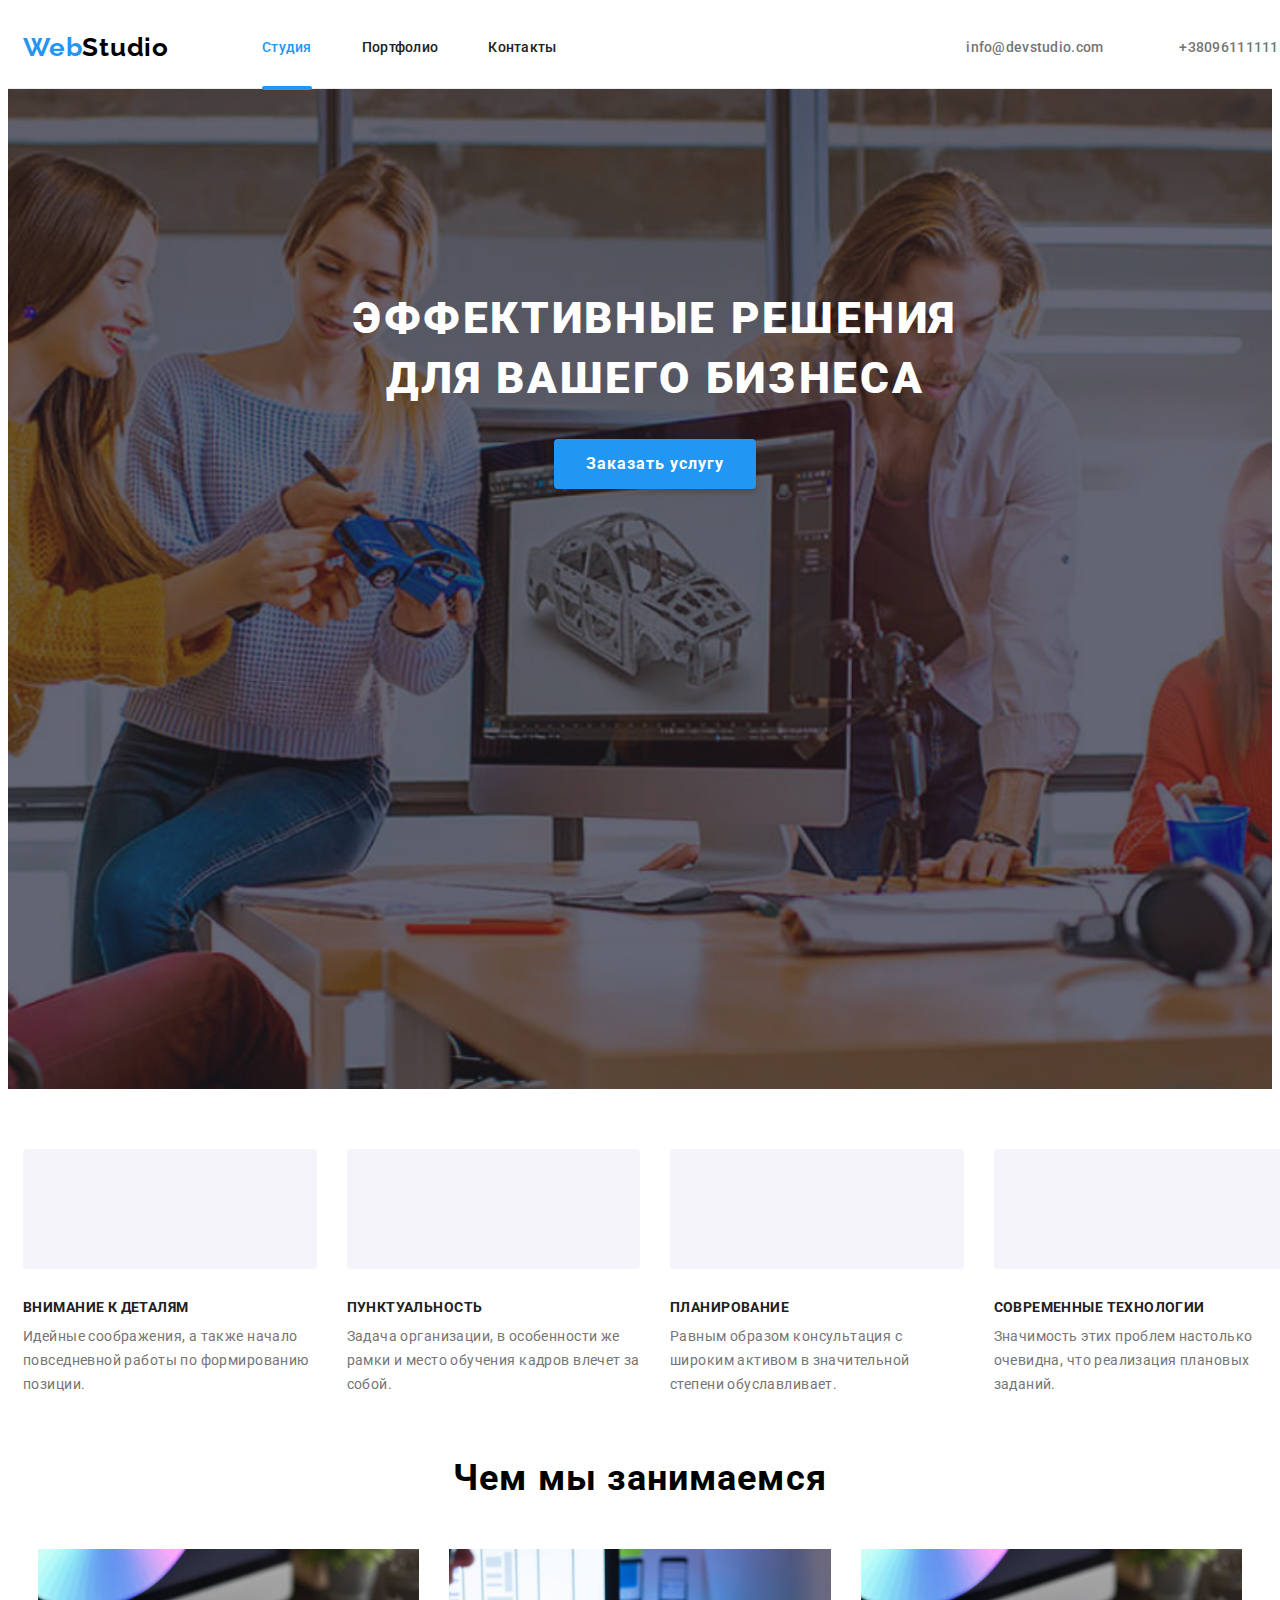
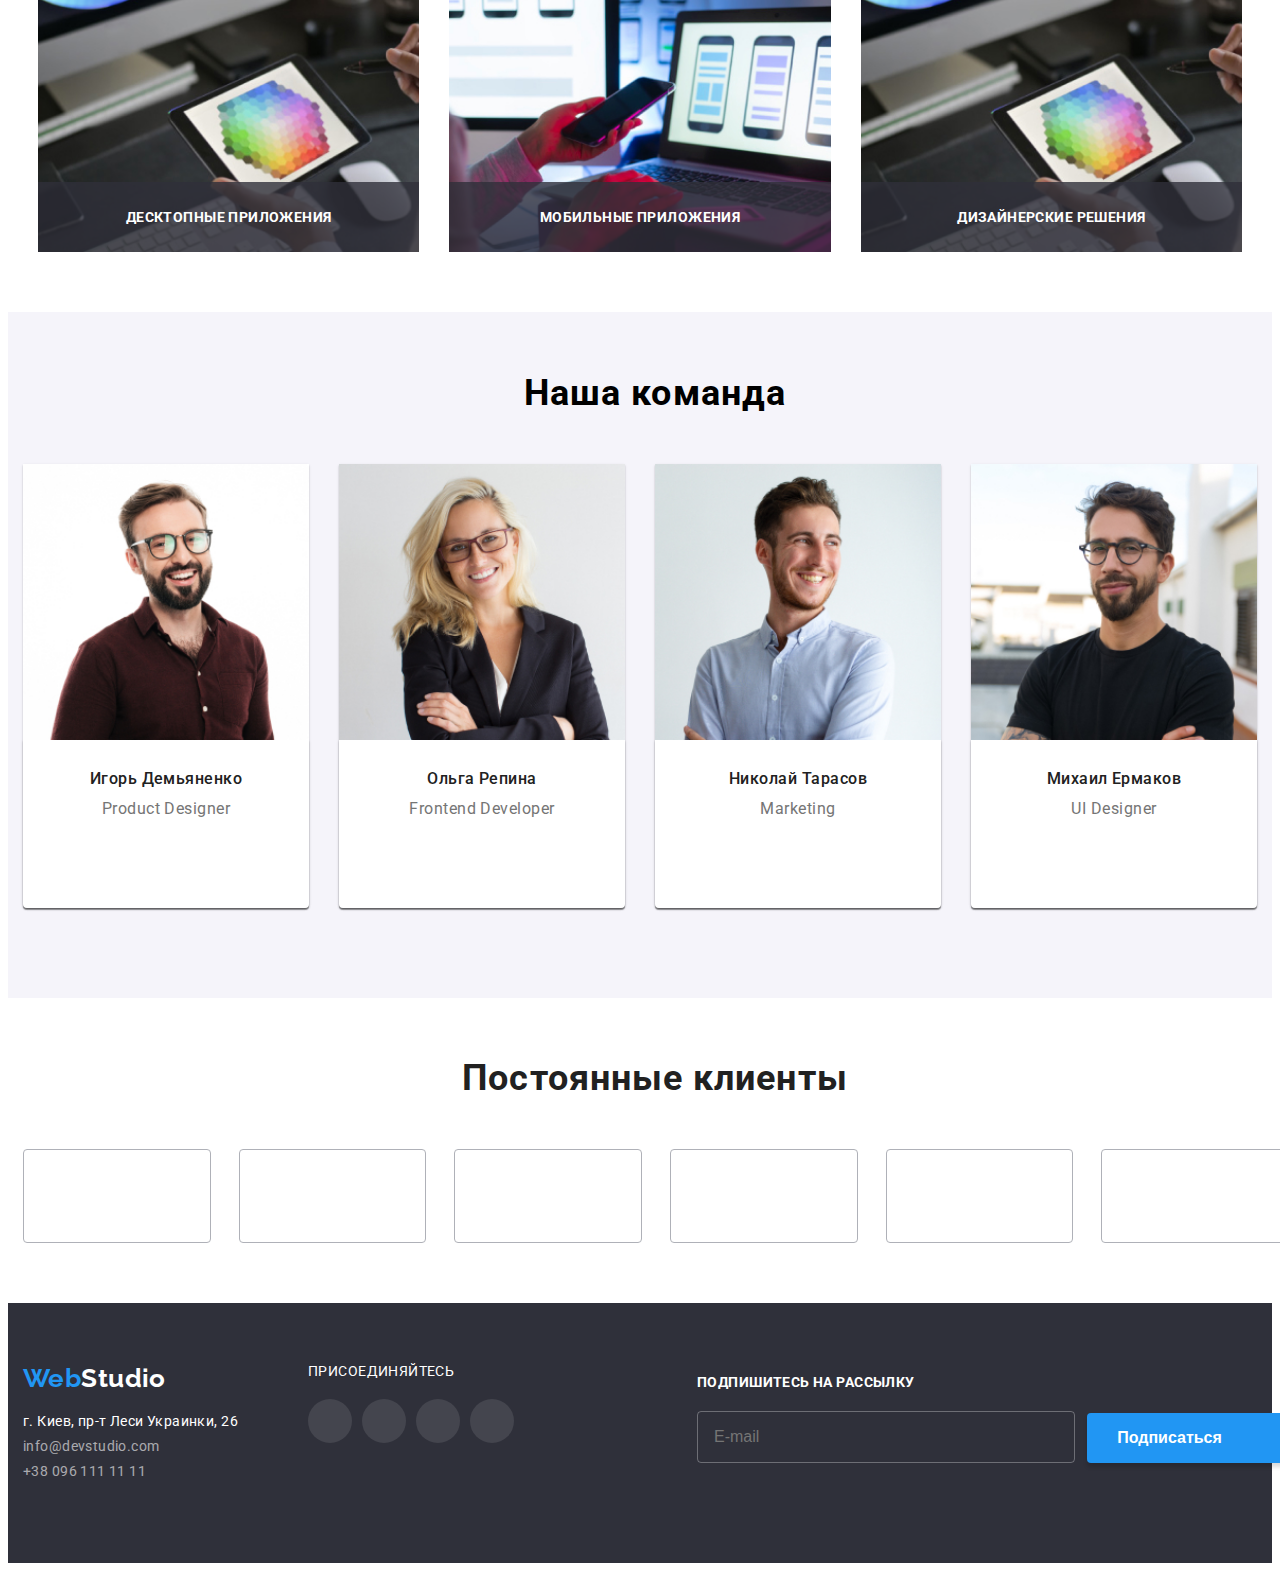
==== commit 7aaf567c: "photo" ====
--- a/index.html
+++ b/index.html
@@ -159,30 +159,18 @@
         <h2 class="section-item centered">Чем мы занимаемся</h2>
         <ul class="section-pic list">
           <li class="section-pic_item">
-            <picture>
-              <source
-              srcset="./img/work/designX1.jpg, ./img/work/designX2.jpg"
-               media="(min-width:1200px)" />
-            <img src="./img/box1.jpg" alt="Фото с ноутбуком" width="370" height="294">
-            </picture>
+           <img srcset="./img/work/designX1.jpg, ./img/work/designX2.jpg"
+             src="./img/box1.jpg" alt="Фото с ноутбуком" width="370">
             <p class="work-img-title">Десктопные приложения</p>
           </li>
           <li class="section-pic_item">
-            <picture>
-              <source
-              srcset="./img/work/mobileX1.jpg, ..//..//mobileX2.jpg"
-               media="(min-width:1200px)" />
-            <img src="./img/box2.jpg" alt="Фото с телефоном" width="370" height="294">
-            </picture>
+             <img srcset="./img/work/mobileX1.jpg, ..//..//mobileX2.jpg"
+             src="./img/box2.jpg" alt="Фото с телефоном" width="370">
             <p class="work-img-title">Мобильные приложения</p>
           </li>
           <li class="section-pic_item">
-            <picture>
-              <source
-              srcset="./img/work/designX1.jpg, ..//..//designX2.jpg"
-                   media="(min-width:1200px)" />
-            <img src="./img/box3.jpg" alt="Фото с планшетом" width="370" height="294">
-            </picture>
+            <img srcset="./img/work/designX1.jpg, ..//..//designX2.jpg"
+             src="./img/box3.jpg" alt="Фото с планшетом" width="370">
             <p class="work-img-title">Дизайнерские решения</p>
           </li>
         </ul>
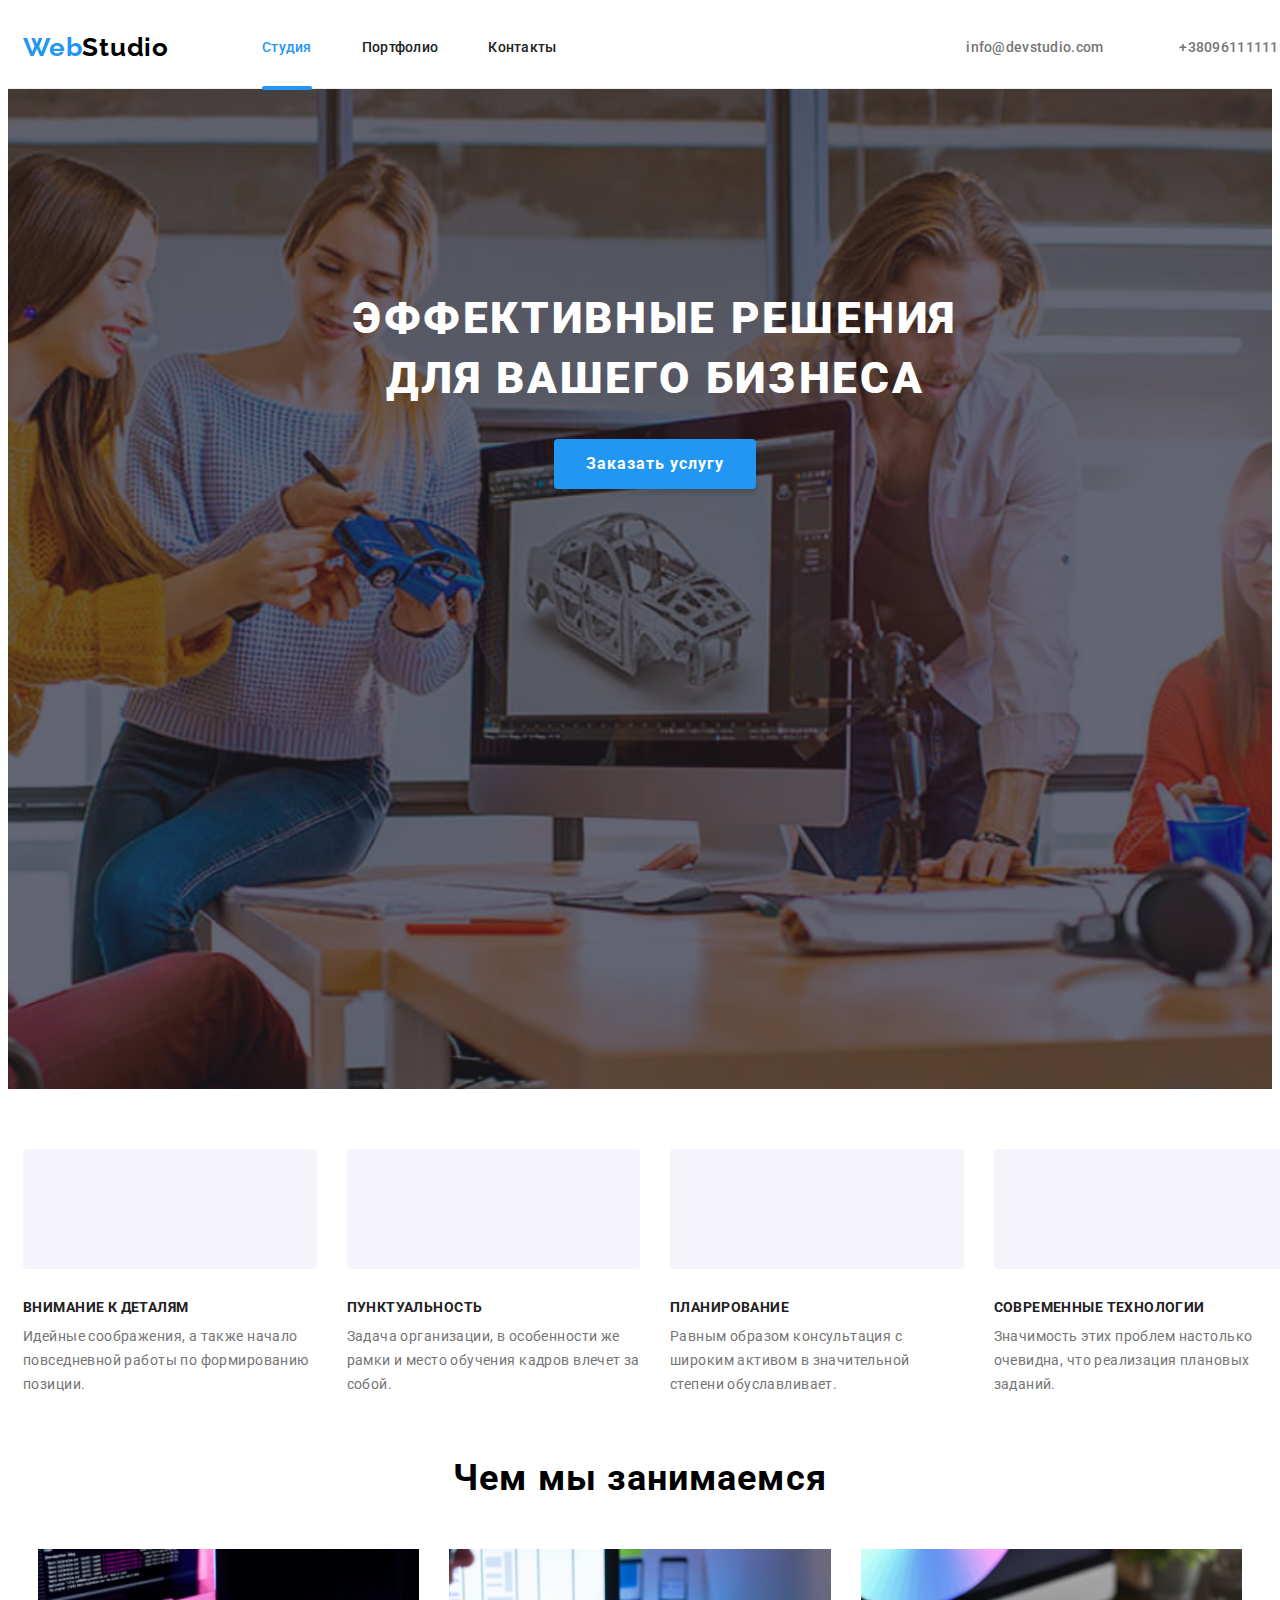
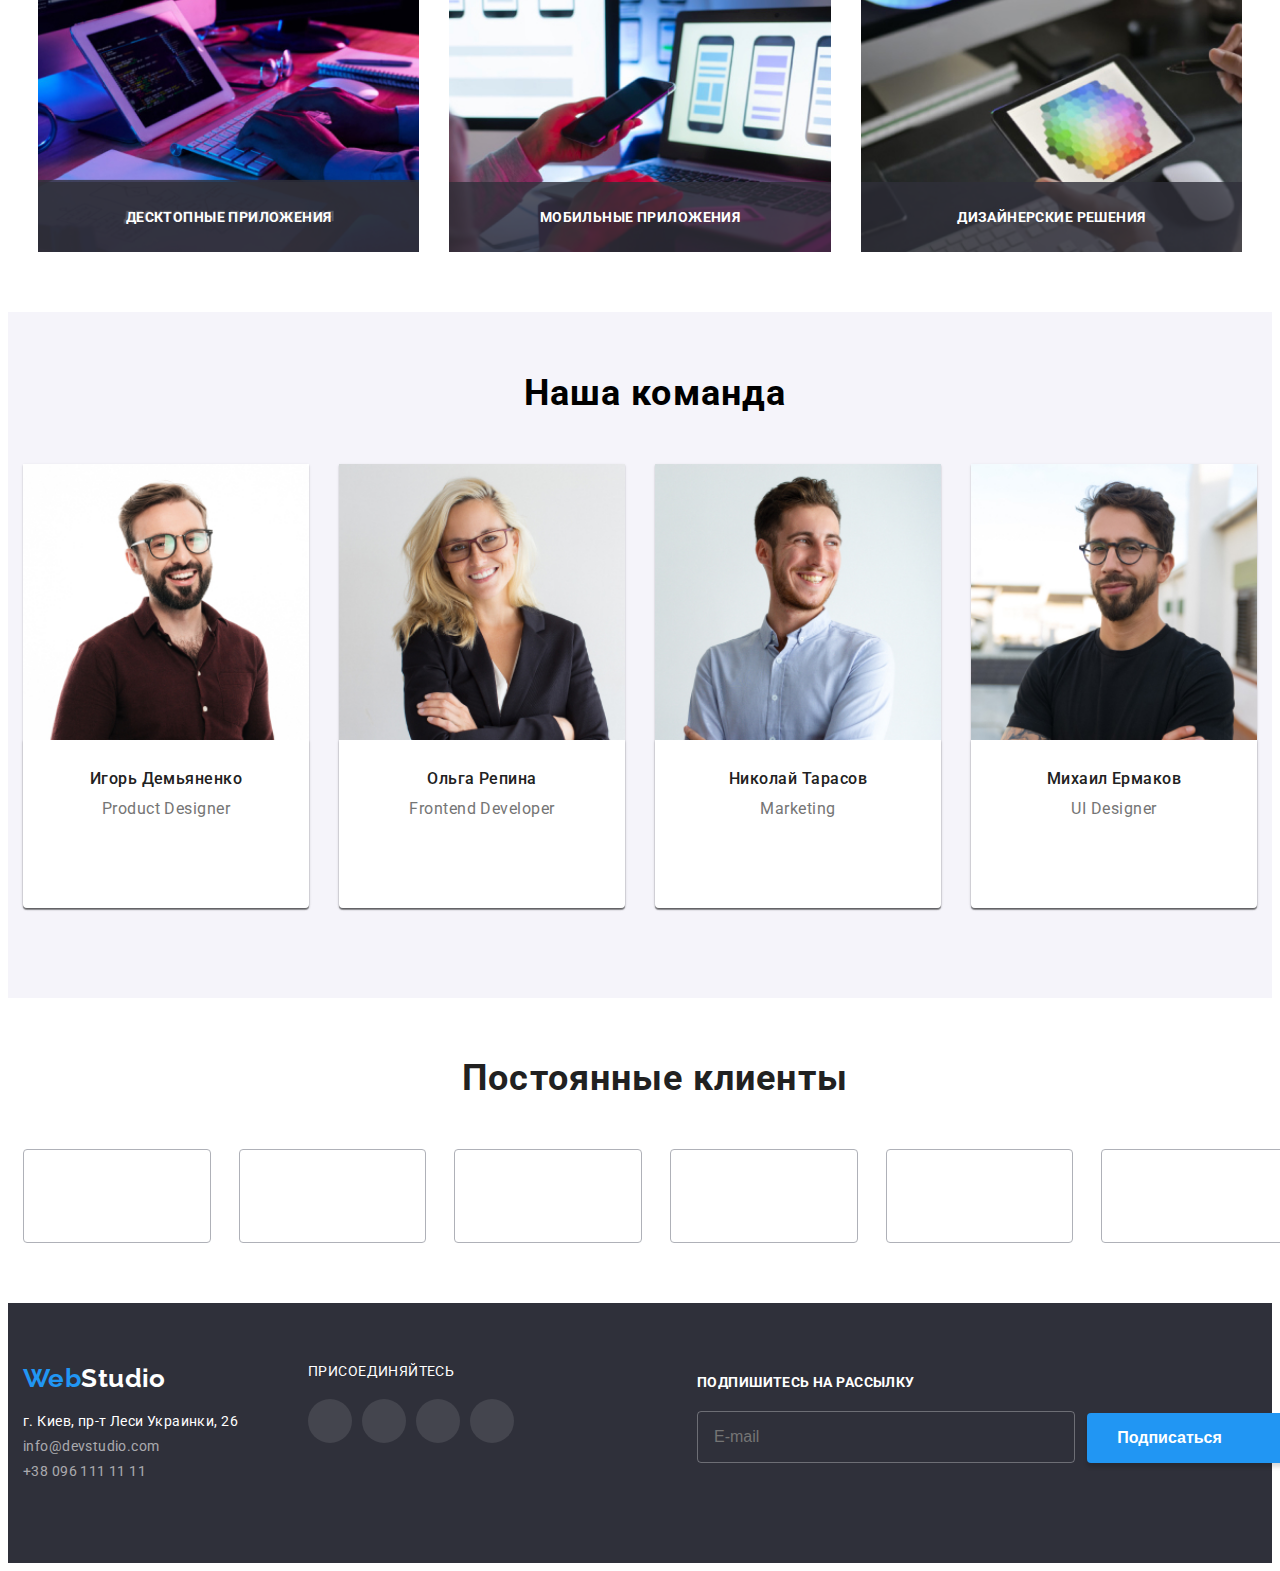
==== commit 71fd9c90: "js" ====
--- a/index.html
+++ b/index.html
@@ -159,7 +159,7 @@
         <h2 class="section-item centered">Чем мы занимаемся</h2>
         <ul class="section-pic list">
           <li class="section-pic_item">
-           <img srcset="./img/work/designX1.jpg, ./img/work/designX2.jpg"
+           <img srcset="./img/work/desktopX1.jpg, ./img/work/desktopX2.jpg"
              src="./img/box1.jpg" alt="Фото с ноутбуком" width="370">
             <p class="work-img-title">Десктопные приложения</p>
           </li>
@@ -191,7 +191,7 @@
             media="(min-width:768px)" />
             <source srcset="./img/teammobile/Демьяненко-1Х.jpg, ./img/teammobile/Демьяненко-2Х.jpg"
             media="(min-width:320px)" />
-            <img src="./img/img-01.jpg" alt="Игорь" width="270" height="260" class="team-head"/>
+            <img src="./img/img-01.jpg" alt="Игорь" width="270" width="450" class="team-head"/>
                </picture>
         
           <div class="team-text border-team-img">
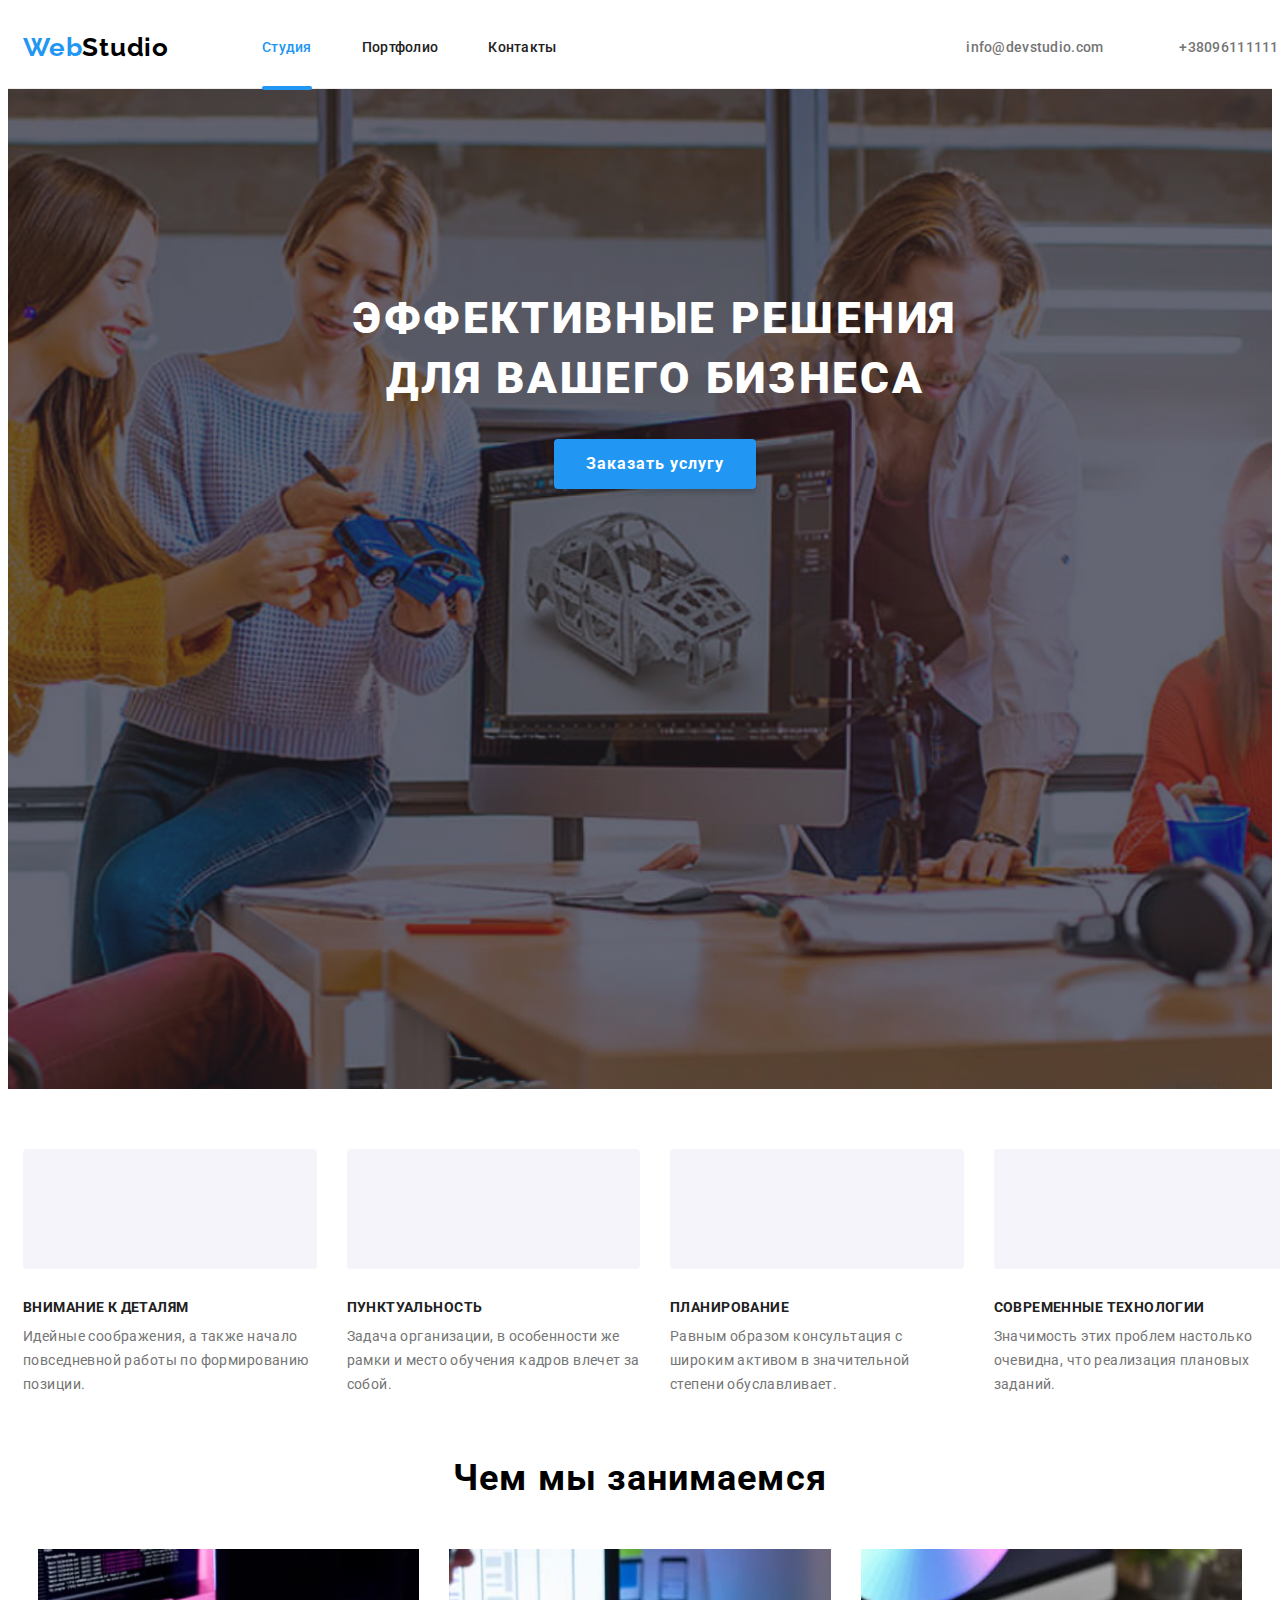
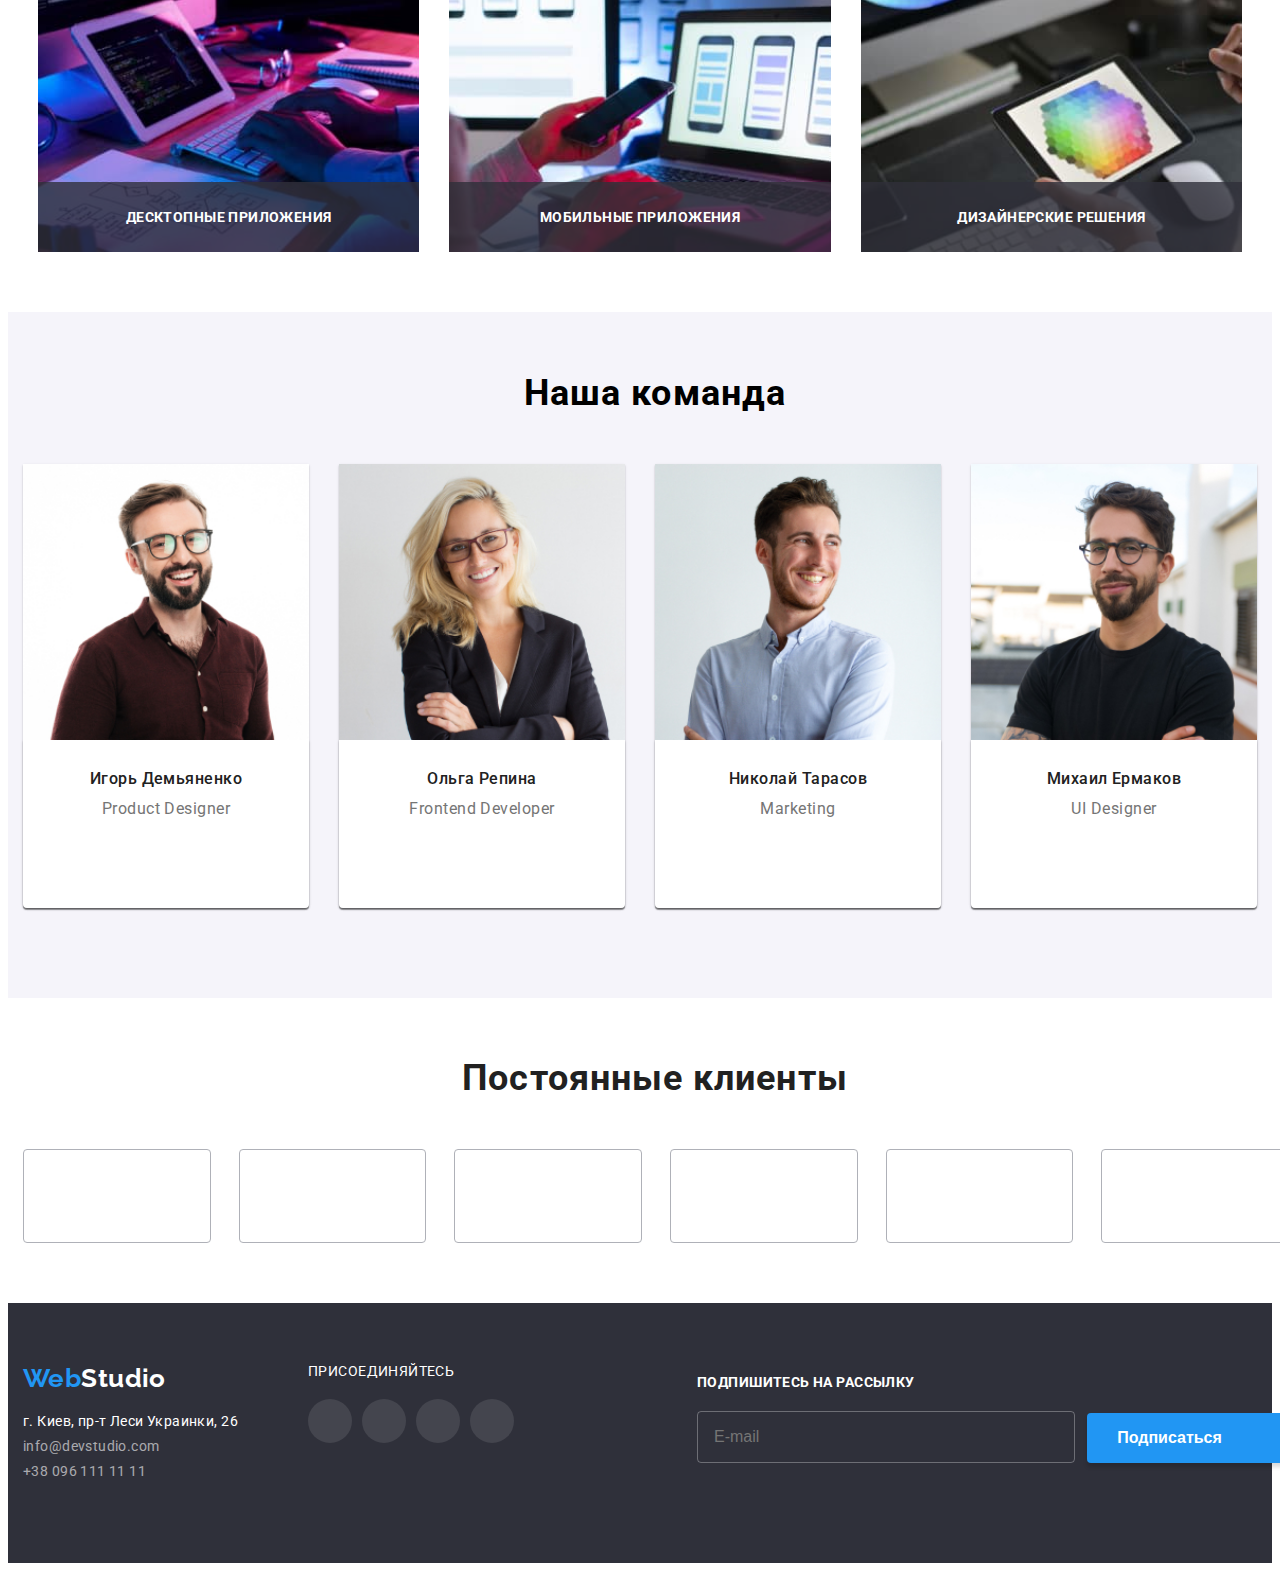
==== commit 2cc4197d: "x1_x2" ====
--- a/index.html
+++ b/index.html
@@ -159,17 +159,17 @@
         <h2 class="section-item centered">Чем мы занимаемся</h2>
         <ul class="section-pic list">
           <li class="section-pic_item">
-           <img srcset="./img/work/desktopX1.jpg, ./img/work/desktopX2.jpg"
-             src="./img/box1.jpg" alt="Фото с ноутбуком" width="370">
+             <img srcset="./img/work/desktopX1-2.jpg 1x, ./img/work/desktopX2-2.jpg 2x"
+             src="./img/box1.jpg" alt="Фото с ноутбуком" width="370" height="294" />
             <p class="work-img-title">Десктопные приложения</p>
           </li>
           <li class="section-pic_item">
-             <img srcset="./img/work/mobileX1.jpg, ..//..//mobileX2.jpg"
+             <img srcset="./img/work/mobileX1-5.jpg 1x, ./img/work/mobileX2-2.jpg 2x"
              src="./img/box2.jpg" alt="Фото с телефоном" width="370">
             <p class="work-img-title">Мобильные приложения</p>
           </li>
           <li class="section-pic_item">
-            <img srcset="./img/work/designX1.jpg, ..//..//designX2.jpg"
+            <img srcset="./img/work/designX1-2.jpg 1x, ./img/work/designX2-2.jpg 2x"
              src="./img/box3.jpg" alt="Фото с планшетом" width="370">
             <p class="work-img-title">Дизайнерские решения</p>
           </li>
@@ -185,11 +185,11 @@
       <ul class="team-pic list">
         <li class="team-image">
           <picture>
-            <source srcset="./img/teamdesk/Демьяненко1Х.jpg, ./img/teamdesk/Демьяненко2Х.jpg"
+            <source srcset="./img/teamdesk/Демьяненко1Х.jpg 1x, ./img/teamdesk/Демьяненко2Х.jpg 2x"
             media="(min-width:1200px)" />
-            <source srcset="./img/teamtablet/Демьяненко1Х.jpg, ./img/teamtablet/Демьяненко2Х.jpg"
+            <source srcset="./img/teamtablet/Демьяненко1Х.jpg 1x, ./img/teamtablet/Демьяненко2Х.jpg 2x"
             media="(min-width:768px)" />
-            <source srcset="./img/teammobile/Демьяненко-1Х.jpg, ./img/teammobile/Демьяненко-2Х.jpg"
+            <source srcset="./img/teammobile/Демьяненко-1Х.jpg 1x, ./img/teammobile/Демьяненко-2Х.jpg 2x"
             media="(min-width:320px)" />
             <img src="./img/img-01.jpg" alt="Игорь" width="270" width="450" class="team-head"/>
                </picture>
@@ -234,11 +234,11 @@
         </li>
         <li class="team-image">
           <picture>
-            <source srcset="./img/teamdesk/Репина1Х.jpg, ./img/teamdesk/Репина2Х.jpg" 
+            <source srcset="./img/teamdesk/Репина1Х.jpg 1x, ./img/teamdesk/Репина2Х.jpg 2x" 
             media="(min-width:1200px)" />
-            <source srcset="./img/teamtablet/Репина1Х.jpg, ./img/teamtablet/Репина2Х.jpg" 
+            <source srcset="./img/teamtablet/Репина1Х.jpg 1x, ./img/teamtablet/Репина2Х.jpg 2x" 
             media="(min-width:768px)" />
-            <source srcset="./img/teammobile/Репина-1Х.jpg, ./img/teammobile/Репина-2Х.jpg" 
+            <source srcset="./img/teammobile/Репина-1Х.jpg 1x, ./img/teammobile/Репина-2Х.jpg 2x" 
             media="(min-width:320px)" />
               <img src="./img/img-02.jpg" alt="Ольга" width="270" height="260" class="team-head"/>
           </picture>
@@ -283,11 +283,11 @@
         </li>
         <li class="team-image">
             <picture>
-              <source srcset="./img/teamdesk/Тарасов1Х.jpg, ./img/teamdesk/Тарасов2Х.jpg" 
+              <source srcset="./img/teamdesk/Тарасов1Х.jpg 1x, ./img/teamdesk/Тарасов2Х.jpg 2x" 
               media="(min-width:1200px)" />
-              <source srcset="./img/teamtablet/Тарасов1Х.jpg, ./img/teamtablet/Тарасов2Х.jpg" 
+              <source srcset="./img/teamtablet/Тарасов1Х.jpg 1x, ./img/teamtablet/Тарасов2Х.jpg 2x" 
               media="(min-width:768px)" />
-              <source srcset="./img/teammobile/Тарасов-1Х.jpg, ./img/teammobile/Тарасов-2Х.jpg" 
+              <source srcset="./img/teammobile/Тарасов-1Х.jpg 1x, ./img/teammobile/Тарасов-2Х.jpg 2x" 
               media="(min-width:320px)" />
                 <img src="./img/img-03.jpg" alt="Никоалй" width="270" height="260" class="team-head"/>
             </picture>
@@ -332,11 +332,11 @@
         </li>
         <li class="team-image">
               <picture>
-                <source srcset="./img/teamdesk/Ермаков1Х.jpg, ./img/teamdesk/Ермаков2Х.jpg" 
-                media="(min-width:1200px)" />
-                <source srcset="./img/teamtablet/Ермаков1Х.jpg, ./img/teamtablet/Ермаков2Х.jpg" 
+                <source srcset="./img/teamdesk/Ермаков1Х.jpg 1x, ./img/teamdesk/Ермаков2Х.jpg 2x" 
+                media="(min-width:1200px)" /> 
+                <source srcset="./img/teamtablet/Ермаков1Х.jpg 1x, ./img/teamtablet/Ермаков2Х.jpg 2x" 
                 media="(min-width:768px)" />
-                <source srcset="./img/teammobile/Ермаков-1Х.jpg, ./img/teammobile/Ермаков-2Х.jpg" 
+                <source srcset="./img/teammobile/Ермаков-1Х.jpg 1x, ./img/teammobile/Ермаков-2Х.jpg 2x" 
                 media="(min-width:320px)" />
                 <img src="./img/img-04.jpg" alt="Михаил" width="270" height="260" class="team-head"/>
               </picture>
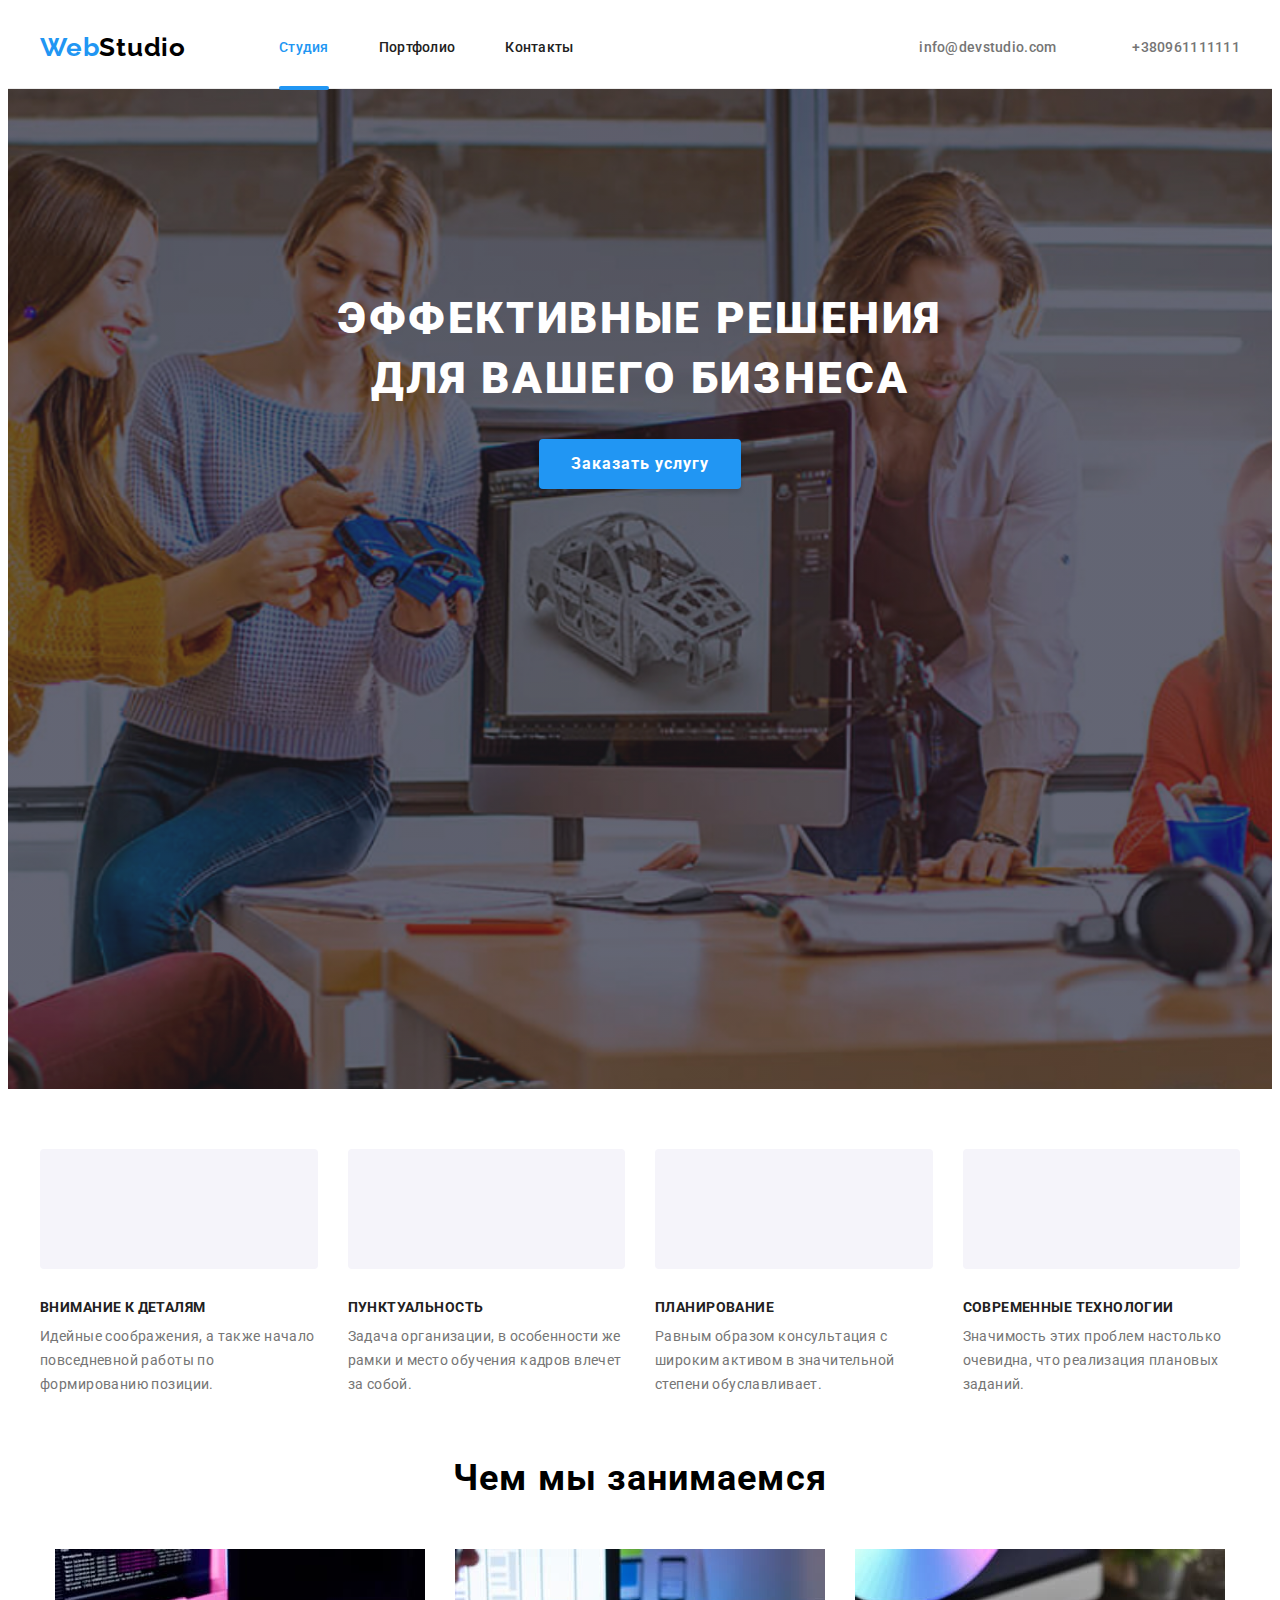
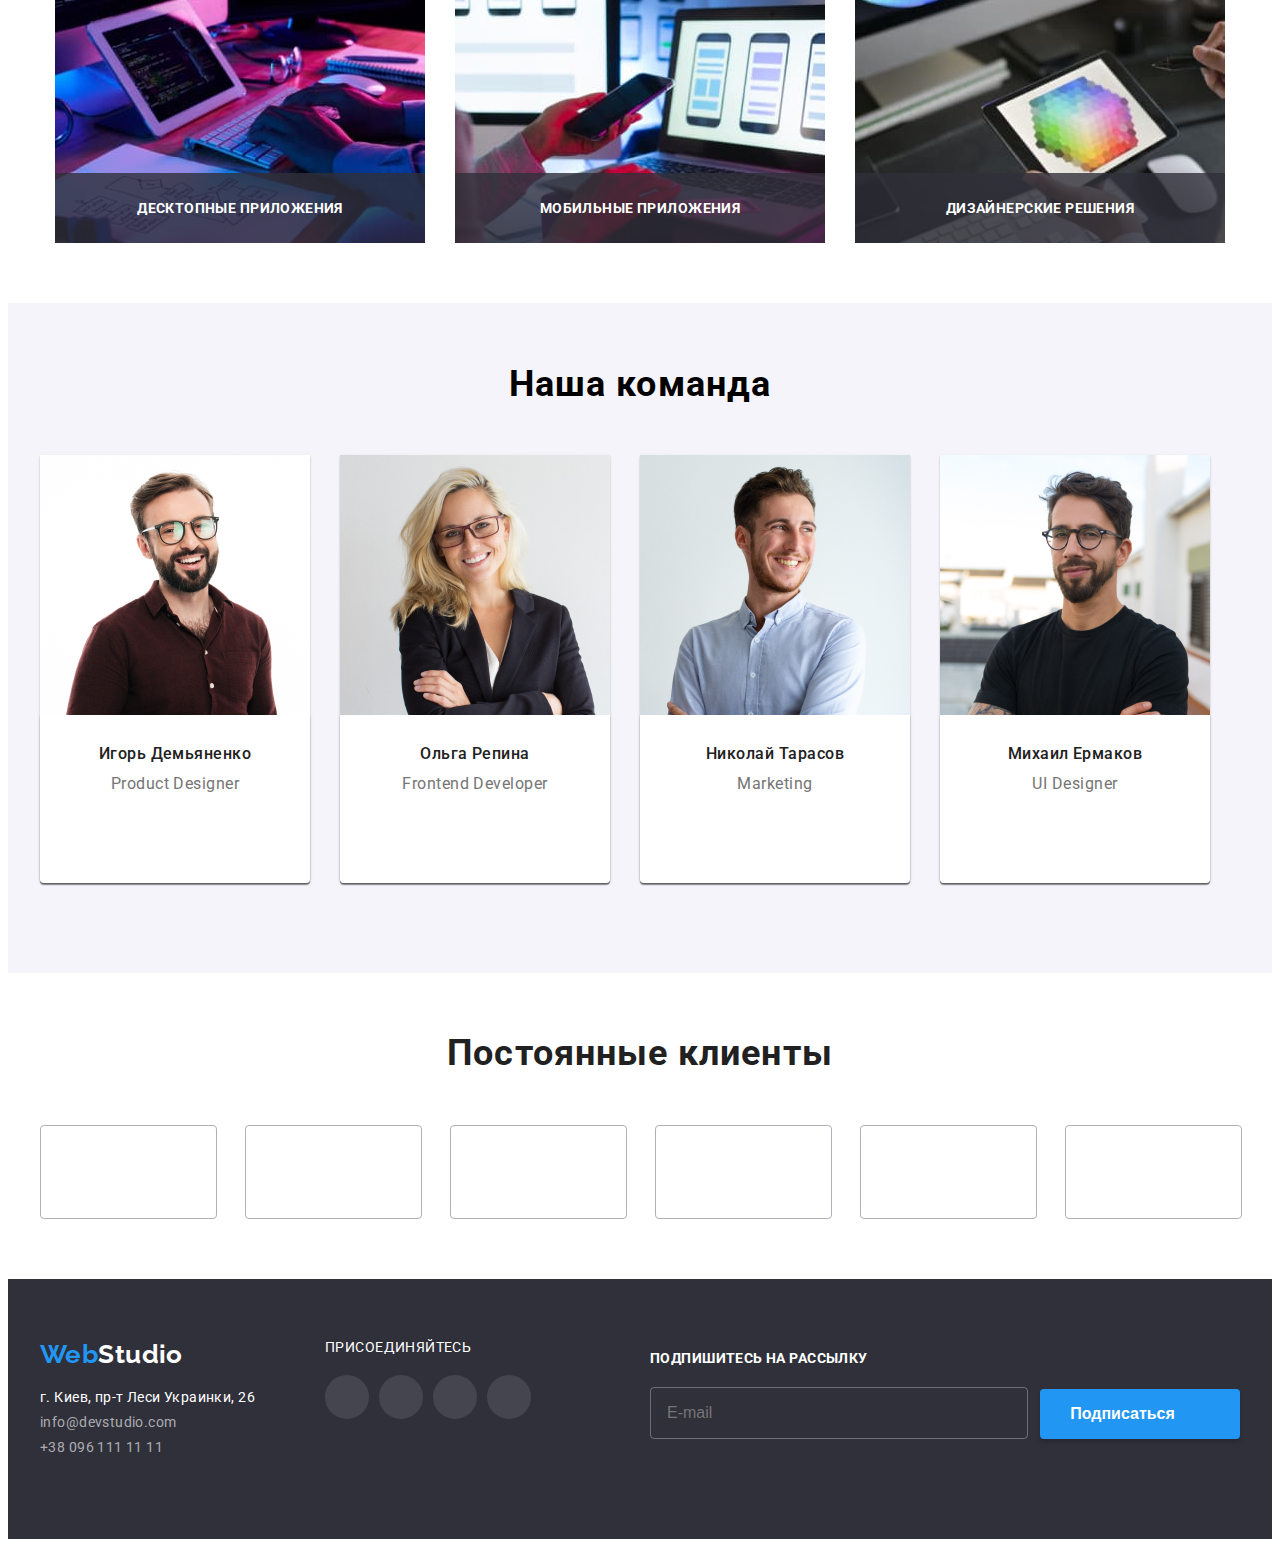
==== commit cee4f5b2: "6" ====
--- a/index.html
+++ b/index.html
@@ -96,8 +96,8 @@
   <main>
 
     <!-- hero -->
-    <section class="section hero">
-      <div class="container hero-container">
+    <section class="section-hero hero">
+      <div class="container">
         <h1 class="hero-title">
           Эффективные решения для вашего бизнеса
         </h1>
--- a/css/main.min.css
+++ b/css/main.min.css
@@ -1 +1 @@
-.submit-btn,.footer-social-link,.check-box,.check-text,.modal-close,.clients-link,.team-social-link,.work-img-title,.section-pic_item,.menu-close__btn,.header-mail,.adress-contacts,.adress-mail,.header-nav{display:-webkit-box;display:-ms-flexbox;display:flex;-webkit-box-align:center;-ms-flex-align:center;align-items:center}:root{--secondary-text-color: #757575;--primary-text-color: #212121;--primary-black-color: #000000;--accent-text-color: #2196F3;--primary-whyte-color: #ffffff;--secondary-background-color: #F5F4FA;--address-footer-color: rgba(255, 255, 255, 0.6);--footer-background-color: #2F303A;--second-accent-text-color: #2191F3;--social-icon-color: #AFB1B8;--button-hover-color: #188ce8;--effects-option: 250ms cubic-bezier(0.4, 0, 0.2, 1)}.visually-hidden{position:absolute;width:1px;height:1px;margin:1px;border:0;padding:0;white-space:nowrap;-webkit-clip-path:inset(100%);clip-path:inset(100%);clip:rect(0 0 0 0);overflow:hidden}.section{padding-top:60px;padding-bottom:60px}.container{width:100%;padding:0 15px;margin:0 auto}@media screen and (min-widht: 480px){.container{width:480px}.container .hero-container{padding:0 60px}}@media screen and (min-widht: 768px){.container{width:768px}}@media screen and (min-widht: 1200px){.container{width:1200px}}.hero .button{font-family:inherit;font-size:16px;font-weight:700;line-height:1.87;letter-spacing:.06em;color:#fff;background-color:#2196f3;cursor:pointer;border:none;padding:10px 32px;-webkit-box-shadow:0px 4px 4px rgba(0,0,0,.15);box-shadow:0px 4px 4px rgba(0,0,0,.15);border-radius:4px;-webkit-transition:color 250ms cubic-bezier(0.4, 0, 0.2, 1),background-color 250ms cubic-bezier(0.4, 0, 0.2, 1);transition:color 250ms cubic-bezier(0.4, 0, 0.2, 1),background-color 250ms cubic-bezier(0.4, 0, 0.2, 1)}.hero .button:hover,.hero .button:focus{background-color:#188ce8}.main-btn{display:-webkit-box;display:-ms-flexbox;display:flex;-ms-flex-wrap:wrap;flex-wrap:wrap;-webkit-box-pack:center;-ms-flex-pack:center;justify-content:center;margin-top:-15px;margin-bottom:30px;margin-left:-8px}@media screen and (min-widht: 768px){.main-btn{margin-bottom:30px;-webkit-box-pack:center;-ms-flex-pack:center;justify-content:center}}@media screen and (min-widht: 1200px){.main-btn{margin-bottom:50px}}.btn{cursor:pointer;border:none;-webkit-box-align:center;-ms-flex-align:center;align-items:center;color:#212121;margin-left:8px;margin-top:15px}.portfolio-btn{font-family:inherit;font-size:16px;font-weight:500;line-height:1.62;letter-spacing:.03em;text-align:center;border-radius:4px;padding:6px 22px;cursor:pointer;border:none;background-color:#f5f4fa;-webkit-transition:color 250ms cubic-bezier(0.4, 0, 0.2, 1),background-color 250ms cubic-bezier(0.4, 0, 0.2, 1),-webkit-box-shadow 250ms cubic-bezier(0.4, 0, 0.2, 1);transition:color 250ms cubic-bezier(0.4, 0, 0.2, 1),background-color 250ms cubic-bezier(0.4, 0, 0.2, 1),-webkit-box-shadow 250ms cubic-bezier(0.4, 0, 0.2, 1);transition:color 250ms cubic-bezier(0.4, 0, 0.2, 1),box-shadow 250ms cubic-bezier(0.4, 0, 0.2, 1),background-color 250ms cubic-bezier(0.4, 0, 0.2, 1);transition:color 250ms cubic-bezier(0.4, 0, 0.2, 1),box-shadow 250ms cubic-bezier(0.4, 0, 0.2, 1),background-color 250ms cubic-bezier(0.4, 0, 0.2, 1),-webkit-box-shadow 250ms cubic-bezier(0.4, 0, 0.2, 1)}.portfolio-btn:hover,.portfolio-btn:focus,.portfolio-btn:active{color:#fff;background-color:#2196f3;-webkit-box-shadow:0px 3px 1px rgba(0,0,0,.1),0px 1px 2px rgba(0,0,0,.08),0px 2px 2px rgba(0,0,0,.12);box-shadow:0px 3px 1px rgba(0,0,0,.1),0px 1px 2px rgba(0,0,0,.08),0px 2px 2px rgba(0,0,0,.12)}.top-text{font-size:36px;font-weight:700;line-height:1.16;letter-spacing:.03em;text-align:center;color:#212121}.logo{color:#2196f3;text-decoration:none;font-family:"Raleway";font-size:26px;font-weight:700;line-height:1.2;letter-spacing:.03em;display:block}@media screen and (min-width: 768px){.logo{padding-top:24px;padding-bottom:25px;margin-right:93px}}.logo-header{color:#000;text-decoration:none}.header{border-bottom:1px solid #ececec}.header-nav{width:100%}@media screen and (max-width: 767px){.header-nav{padding:10px 0 10px}}.adress-list{display:-webkit-box;display:-ms-flexbox;display:flex;margin-left:auto}@media screen and (max-width: 768px){.adress-list{display:none}}@media screen and (max-width: 1199px){.adress-list{padding:0;-webkit-box-orient:vertical;-webkit-box-direction:normal;-ms-flex-direction:column;flex-direction:column}}@media screen and (max-width: 1200px){.adress-mail{margin-bottom:10px}}.adress-contacts:not(:last-child){margin-left:50px}.header-container{display:-webkit-box;display:-ms-flexbox;display:flex;-webkit-box-align:center;-ms-flex-align:center;align-items:center}.header-list{display:-webkit-box;display:-ms-flexbox;display:flex;-webkit-box-align:center;-ms-flex-align:center;align-items:center}@media screen and (max-width: 768px){.header-menu{display:none}}.header-link{display:block;padding-top:32px;padding-bottom:32px;color:#212121;font-size:14px;font-weight:500;line-height:1.14;letter-spacing:.02em;position:relative;-webkit-transition:color 250ms cubic-bezier(0.4, 0, 0.2, 1);transition:color 250ms cubic-bezier(0.4, 0, 0.2, 1)}.header-link:hover,.header-link:focus{color:#2196f3}.header-link.current::after{content:"";width:100%;height:4px;background-color:#2196f3;border-radius:2px;position:absolute;left:0;bottom:-2px}.header-link.current{color:#2196f3}.header-item:not(:last-child),.mailtel:not(:last-child){margin-right:50px}.header-mail{color:#757575;text-decoration:none;font-size:14px;font-weight:500;line-height:1.14;letter-spacing:.02em;padding-top:30px;padding-bottom:30px}.header-contacts{display:-webkit-box;display:-ms-flexbox;display:flex;-webkit-box-align:center;-ms-flex-align:center;align-items:center;color:#757575;text-decoration:none;font-size:14px;font-weight:500;line-height:1.14;letter-spacing:.02em;padding-top:30px;padding-bottom:30px;margin-left:50px;-webkit-transition:color 250ms cubic-bezier(0.4, 0, 0.2, 1);transition:color 250ms cubic-bezier(0.4, 0, 0.2, 1)}.header-contacts:hover,.header-contacts:focus{color:#2196f3}@media screen and (max-width: 1199px){.header-contacts{padding:0}}.mailto,.telto{width:16px;height:16px;display:inline-block;vertical-align:middle;fill:currentColor;margin-right:10px}.mob-menu{position:fixed;z-index:5;inset:0;padding:48px 40px;background-color:#fff;-webkit-transition:250ms cubic-bezier(0.4, 0, 0.2, 1);transition:250ms cubic-bezier(0.4, 0, 0.2, 1)}.mob-menu.is-hidden{-webkit-transform:translateX(100%);transform:translateX(100%)}.mob-menu__wrap{display:-webkit-box;display:-ms-flexbox;display:flex;-webkit-box-orient:vertical;-webkit-box-direction:normal;-ms-flex-direction:column;flex-direction:column;-webkit-box-pack:justify;-ms-flex-pack:justify;justify-content:space-between;height:100%}.menu-open__btn{display:block;width:40px;height:40px;background-color:rgba(0,0,0,0);border:none;-webkit-transition:fill 250ms cubic-bezier(0.4, 0, 0.2, 1);transition:fill 250ms cubic-bezier(0.4, 0, 0.2, 1);margin-left:auto}.menu-open__btn:hover,.menu-open__btn:focus,.menu-open__btn:active{fill:#188ce8}@media screen and (min-width: 768px){.menu-open__btn{display:none}}.menu-close__btn{width:40px;height:40px;position:absolute;top:10px;right:15px;border:none;border-radius:50%;background-color:rgba(0,0,0,0);display:block;margin-left:auto;cursor:pointer;margin-bottom:-40px}.close-menu__icon{fill:#757575;-webkit-transition:250ms cubic-bezier(0.4, 0, 0.2, 1);transition:250ms cubic-bezier(0.4, 0, 0.2, 1)}.close-menu__icon:hover,.close-menu__icon:focus{fill:#2196f3}.open-menu__icon:hover,.open-menu__icon:focus{fill:#2196f3}.mob-menu__item:not(:last-child){margin-bottom:30px}.mob-menu__nav-link{font-size:40px;font-weight:500;letter-spacing:.02em;color:#212121}.mob-menu__nav-link:hover,.mob-menu__nav-link:focus,.mob-menu__nav-link:active,.mob-menu__nav-link_current{color:#2196f3;-webkit-transition:250ms cubic-bezier(0.4, 0, 0.2, 1);transition:250ms cubic-bezier(0.4, 0, 0.2, 1)}.mob-menu__item-link-current{color:#2196f3}.mob-menu__contacts-list{margin-bottom:64px}.mob-menu__contacts-item:not(:last-child){margin-bottom:32px}.mob-menu__contacts-mobile{font-size:34px;font-weight:500;letter-spacing:.02em;color:#2196f3}.mob-menu__contacts-mail{font-size:24px;font-weight:500;letter-spacing:.02em;color:#757575}.mob-menu__contacts-mail:hover,.mob-menu__contacts-mail:focus,.mob-menu__contacts-mail:active{color:#2196f3}.mob-menu__socials{display:-webkit-box;display:-ms-flexbox;display:flex;-ms-flex-wrap:wrap;flex-wrap:wrap;margin-left:-10px;margin-right:-10px}.social__item{padding-right:10px;margin-left:10px;margin-top:10px}.social__item:not(:last-child){border-right:1px solid rgba(33,33,33,.2)}.social__item:first-child{padding-left:0px}.mob-menu__social__link{font-size:18px;font-weight:500;line-height:1.22;letter-spacing:.02em;color:#2196f3}.hero{width:100%;background:var(--footer-background-color);padding-top:118px;padding-bottom:118px;margin-left:auto;margin-right:auto;text-align:center;background-repeat:no-repeat;background-position:center;background-size:cover;background-image:-webkit-gradient(linear, left top, left bottom, from(rgba(47, 48, 58, 0.4)), to(rgba(47, 48, 58, 0.4))),url(..//../img/Hero-img1x-mobile.jpg);background-image:linear-gradient(rgba(47, 48, 58, 0.4), rgba(47, 48, 58, 0.4)),url(..//../img/Hero-img1x-mobile.jpg)}@media(-webkit-min-device-pixel-ratio: 2),(min-resolution: 192dpi){.hero{background-image:-webkit-gradient(linear, left top, left bottom, from(rgba(47, 48, 58, 0.4)), to(rgba(47, 48, 58, 0.4))),url(..//../img/hero/Hero-img2x-mobile.jpg);background-image:linear-gradient(rgba(47, 48, 58, 0.4), rgba(47, 48, 58, 0.4)),url(..//../img/hero/Hero-img2x-mobile.jpg)}}@media screen and (-webkit-min-device-pixel-ratio: 2)and (min-width: 768px),screen and (min-resolution: 192dpi)and (min-width: 768px){.hero{background-image:-webkit-gradient(linear, left top, left bottom, from(rgba(47, 48, 58, 0.4)), to(rgba(47, 48, 58, 0.4))),url(..//../img/hero/Hero-img1x-tablet.jpg);background-image:linear-gradient(rgba(47, 48, 58, 0.4), rgba(47, 48, 58, 0.4)),url(..//../img/hero/Hero-img1x-tablet.jpg)}}@media screen and (min-width: 768px){.hero{background-image:-webkit-gradient(linear, left top, left bottom, from(rgba(47, 48, 58, 0.4)), to(rgba(47, 48, 58, 0.4))),url(..//../img/hero/Hero-img1x-tablet.jpg);background-image:linear-gradient(rgba(47, 48, 58, 0.4), rgba(47, 48, 58, 0.4)),url(..//../img/hero/Hero-img1x-tablet.jpg)}}@media screen and (min-width: 768px)and (min-device-pixel-ratio: 2),screen and (min-width: 768px)and (-webkit-min-device-pixel-ratio: 2),screen and (min-width: 768px)and (min-resolution: 192dpi),screen and (min-width: 768px)and (min-resolution: 2dppx){.hero{background-image:-webkit-gradient(linear, left top, left bottom, from(rgba(47, 48, 58, 0.4)), to(rgba(47, 48, 58, 0.4))),url(..//../img/hero/Hero-img2x-tablet.jpg);background-image:linear-gradient(rgba(47, 48, 58, 0.4), rgba(47, 48, 58, 0.4)),url(..//../img/hero/Hero-img2x-tablet.jpg)}}@media screen and (min-width: 1200px){.hero{min-height:600px;padding-bottom:200px;padding-top:200px;background-image:-webkit-gradient(linear, left top, left bottom, from(rgba(47, 48, 58, 0.4)), to(rgba(47, 48, 58, 0.4))),url(..//../img/hero/Hero-Img1x-desk.jpg);background-image:linear-gradient(rgba(47, 48, 58, 0.4), rgba(47, 48, 58, 0.4)),url(..//../img/hero/Hero-Img1x-desk.jpg)}}@media screen and (min-width: 1200px)and (min-device-pixel-ratio: 2),screen and (min-width: 1200px)and (-webkit-min-device-pixel-ratio: 2),screen and (min-width: 1200px)and (min-resolution: 192dpi),screen and (min-width: 1200px)and (min-resolution: 2dppx){.hero{background-image:-webkit-gradient(linear, left top, left bottom, from(rgba(47, 48, 58, 0.4)), to(rgba(47, 48, 58, 0.4))),url(..//../img/hero/Hero-Img2x-desk.jpg);background-image:linear-gradient(rgba(47, 48, 58, 0.4), rgba(47, 48, 58, 0.4)),url(..//../img/hero/Hero-Img2x-desk.jpg)}}.hero .hero-title{text-align:center;margin-left:auto;margin-right:auto;margin-bottom:30px;max-width:360px;text-transform:uppercase;font-size:26px;font-weight:900;line-height:1.62;letter-spacing:.06em;color:#fff}@media screen and (min-width: 1200px){.hero .hero-title{max-width:696px;font-size:44px;line-height:1.36}}@media screen and (min-width: 768px){.main-section{display:-webkit-box;display:-ms-flexbox;display:flex;-ms-flex-wrap:wrap;flex-wrap:wrap;margin-bottom:-30px;-webkit-box-pack:justify;-ms-flex-pack:justify;justify-content:space-between}}@media screen and (max-width: 767px){.main-about{width:100%;margin-bottom:30px}}@media screen and (min-width: 768px){.main-about{width:calc((100% - 30px)/2);margin-bottom:30px}}@media screen and (min-width: 1200px){.main-about{width:calc((100% - 90px)/4)}}.main-about .main-about+.main-about{margin-top:30px}@media screen and (min-width: 768px){.main-about .main-about+.main-about{margin-top:0}}.main-section-item{display:-webkit-box;display:-ms-flexbox;display:flex;-webkit-box-align:center;-ms-flex-align:center;align-items:center;-webkit-box-pack:center;-ms-flex-pack:center;justify-content:center;height:120px;width:100%;background-color:#f5f4fa;border-radius:4px}.main-title{text-transform:uppercase;text-align:center;margin-top:30px;font-weight:700;font-size:14px;color:#212121}@media screen and (min-width: 768px){.main-title{text-align:left}}.main-text{margin-top:10px;text-align:left;font-size:14px;font-weight:400;line-height:1.71;color:#757575}.about-deal{display:none;padding-top:0px}@media screen and (min-width: 1200px){.about-deal{display:-webkit-box;display:-ms-flexbox;display:flex}}.section-pic{display:-webkit-box;display:-ms-flexbox;display:flex;-ms-flex-wrap:wrap;flex-wrap:wrap;-webkit-box-pack:center;-ms-flex-pack:center;justify-content:center;margin-top:50px}.section-pic_item{-ms-flex-preferred-size:calc(33.3333333333% - 30px);flex-basis:calc(33.3333333333% - 30px);position:relative}.section-pic_item:not(:last-child){margin-right:30px}.section-item.centered,.team-item.centered{text-align:center}.section-item{font-size:36px;font-weight:700;line-height:1.17;letter-spacing:.03em;color:#000}.work-img-title{-webkit-box-pack:center;-ms-flex-pack:center;justify-content:center;position:absolute;font-weight:700;letter-spacing:.03em;text-align:center;text-transform:uppercase;color:#fff;bottom:0;background-color:rgba(47,48,58,.8);width:100%;height:70px}.our-team{background:#f5f4fa}.team-text{padding-top:30px;padding-bottom:30px;background-color:#fff;-webkit-box-shadow:0px 1px 3px rgba(0,0,0,.12),0px 1px 1px rgba(0,0,0,.14),0px 2px 1px rgba(0,0,0,.2);box-shadow:0px 1px 3px rgba(0,0,0,.12),0px 1px 1px rgba(0,0,0,.14),0px 2px 1px rgba(0,0,0,.2);border-radius:0px 0px 4px 4px}.team-head{width:100%}@media screen and (min-width: 768px){.team-pic{display:-webkit-box;display:-ms-flexbox;display:flex;-ms-flex-wrap:wrap;flex-wrap:wrap}}@media screen and (min-width: 1200px){.team-pic{-ms-flex-wrap:nowrap;flex-wrap:nowrap}}.team-image{margin-bottom:30px;-webkit-box-shadow:0px 1px 3px rgba(0,0,0,.12),0px 1px 1px rgba(0,0,0,.14),0px 2px 1px rgba(0,0,0,.2);box-shadow:0px 1px 3px rgba(0,0,0,.12),0px 1px 1px rgba(0,0,0,.14),0px 2px 1px rgba(0,0,0,.2);border-radius:0px 0px 4px 4px}@media screen and (min-width: 768px){.team-image{-ms-flex-preferred-size:calc(50% - 30px);flex-basis:calc(50% - 30px);margin-right:30px}}@media screen and (min-width: 1200px){.team-image{margin-top:0px;-ms-flex-preferred-size:calc(25% - 30px);flex-basis:calc(25% - 30px)}}.team-name{font-size:16px;font-weight:500;line-height:1.18;letter-spacing:.03em;text-align:center;color:#212121;margin-bottom:10px}.pic-text{text-align:center;font-size:16px;line-height:1.19;letter-spacing:.03em;color:#757575;margin-bottom:16px}.team-item{font-size:36px;font-weight:700;line-height:1.17;letter-spacing:.03em;margin-bottom:50px;color:#000}.team-social-list{display:-webkit-box;display:-ms-flexbox;display:flex;-webkit-box-pack:center;-ms-flex-pack:center;justify-content:center}.team-social-list:not(:last-child){margin-right:10px}.team-social-item{width:44px;height:44px}.team-social-item+.team-social-item{margin-left:10px}.team-social-link{width:100%;height:100%;border-radius:50%;-webkit-box-pack:center;-ms-flex-pack:center;justify-content:center;color:#afb1b8;-webkit-transition:color 250ms cubic-bezier(0.4, 0, 0.2, 1),background-color 250ms cubic-bezier(0.4, 0, 0.2, 1);transition:color 250ms cubic-bezier(0.4, 0, 0.2, 1),background-color 250ms cubic-bezier(0.4, 0, 0.2, 1)}.team-social-link:hover,.team-social-link:focus{background-color:#2196f3;color:#fff}.team-social-icon{fill:currentColor}.clients-list{display:-webkit-box;display:-ms-flexbox;display:flex;-ms-flex-wrap:wrap;flex-wrap:wrap;-webkit-box-pack:justify;-ms-flex-pack:justify;justify-content:space-between;margin-top:30px;margin-bottom:-30px}@media screen and (min-width: 1200px){.clients-list{margin-top:50px;margin-bottom:0}}.clients-list__item{width:calc((100% - 30px)/2);margin-bottom:30px}@media screen and (min-width: 768px){.clients-list__item{width:calc((100% - 60px)/3)}}@media screen and (min-width: 1200px){.clients-list__item{width:calc((100% - 150px)/6);margin-bottom:0}}.clients-link{width:100%;height:92px;-webkit-box-pack:center;-ms-flex-pack:center;justify-content:center;color:#afb1b8;border:1px solid #afb1b8;border-radius:4px;-webkit-transition:color 250ms cubic-bezier(0.4, 0, 0.2, 1),background-color 250ms cubic-bezier(0.4, 0, 0.2, 1);transition:color 250ms cubic-bezier(0.4, 0, 0.2, 1),background-color 250ms cubic-bezier(0.4, 0, 0.2, 1)}.clients-link:hover,.clients-link:focus{color:#2196f3;border-color:#2196f3}.clients-icon{fill:currentColor}.project-list{display:block;margin-top:40px;margin-bottom:-30px}@media screen and (min-width: 768px){.project-list{display:-webkit-box;display:-ms-flexbox;display:flex;-webkit-box-pack:justify;-ms-flex-pack:justify;justify-content:space-between;-ms-flex-wrap:wrap;flex-wrap:wrap}}@media screen and (min-width: 1200px){.project-list{margin-top:50px}}.project-list__item{margin-bottom:30px}@media screen and (min-width: 768px){.project-list__item{width:calc((100% - 30px)/2)}}@media screen and (min-width: 1200px){.project-list__item{width:calc((100% - 60px)/3)}}.project-list__link{display:-webkit-box;display:-ms-flexbox;display:flex;-webkit-box-orient:vertical;-webkit-box-direction:normal;-ms-flex-direction:column;flex-direction:column;height:100%;text-decoration:none;-webkit-transition:-webkit-box-shadow 250ms cubic-bezier(0.4, 0, 0.2, 1);transition:-webkit-box-shadow 250ms cubic-bezier(0.4, 0, 0.2, 1);transition:box-shadow 250ms cubic-bezier(0.4, 0, 0.2, 1);transition:box-shadow 250ms cubic-bezier(0.4, 0, 0.2, 1), -webkit-box-shadow 250ms cubic-bezier(0.4, 0, 0.2, 1)}.project-list__link:hover,.project-list__link:focus,.project-list__link:active{-webkit-box-shadow:0px 1px 1px rgba(0,0,0,.12),0px 4px 4px rgba(0,0,0,.06),1px 4px 6px rgba(0,0,0,.16);box-shadow:0px 1px 1px rgba(0,0,0,.12),0px 4px 4px rgba(0,0,0,.06),1px 4px 6px rgba(0,0,0,.16)}.project-list__link:hover .project-text,.project-list__link:focus .project-text,.project-list__link:active{-webkit-transform:translateY(0);transform:translateY(0)}.project-item__title{color:#212121;font-size:18px;font-weight:700;line-height:2;letter-spacing:.06em}.project-item__text{margin-top:4px;color:#757575;font-size:16px}.project-item__set{padding:20px 24px;border-width:0 1px 1px 1px;-webkit-box-flex:1;-ms-flex-positive:1;flex-grow:1;border:1px solid #eee}.project-item__wrap{position:relative;overflow:hidden}.project-text{font-size:18px;font-weight:400;line-height:1.55;color:#fff;position:absolute;width:100%;height:100%;bottom:0;background:rgba(33,150,243,.9);-webkit-transform:translateY(101%);transform:translateY(101%);-webkit-transition:background-color 250ms cubic-bezier(0.4, 0, 0.2, 1),-webkit-transform 250ms cubic-bezier(0.4, 0, 0.2, 1);transition:background-color 250ms cubic-bezier(0.4, 0, 0.2, 1),-webkit-transform 250ms cubic-bezier(0.4, 0, 0.2, 1);transition:transform 250ms cubic-bezier(0.4, 0, 0.2, 1),background-color 250ms cubic-bezier(0.4, 0, 0.2, 1);transition:transform 250ms cubic-bezier(0.4, 0, 0.2, 1),background-color 250ms cubic-bezier(0.4, 0, 0.2, 1),-webkit-transform 250ms cubic-bezier(0.4, 0, 0.2, 1);overflow-y:auto}@media screen and (max-width: 479px){.project-text{font-size:4vw;padding:10vw 5vw}}@media screen and (min-width: 480px)and (max-width: 767px){.project-text{padding:77px 24px;font-size:4vw}}@media screen and (min-width: 768px){.project-text{padding:49px 24px 77px 24px}}@media screen and (min-width: 1200px){.project-text{padding:63px 24px}}.backdrop{width:100vw;height:100vh;background-color:rgba(0,0,0,.2);position:fixed;top:0;left:0;-webkit-transition:opacity 250ms,visibility 250ms;transition:opacity 250ms,visibility 250ms}.backdrop.is-hidden .modal{-webkit-transform:translate(-50%, -50%) scale(2) rotate(180deg);transform:translate(-50%, -50%) scale(2) rotate(180deg)}.modal{width:528px;min-height:581px;background-color:#fff;-webkit-box-shadow:0px 1px 3px rgba(0,0,0,.12),0px 1px 1px rgba(0,0,0,.14),0px 2px 1px rgba(0,0,0,.2);box-shadow:0px 1px 3px rgba(0,0,0,.12),0px 1px 1px rgba(0,0,0,.14),0px 2px 1px rgba(0,0,0,.2);border-radius:4px;position:absolute;top:50%;left:50%;-webkit-transform:translate(-50%, -50%) scale(1) rotate(0);transform:translate(-50%, -50%) scale(1) rotate(0);-webkit-transition:-webkit-transform 250ms cubic-bezier(0.4, 0, 0.2, 1);transition:-webkit-transform 250ms cubic-bezier(0.4, 0, 0.2, 1);transition:transform 250ms cubic-bezier(0.4, 0, 0.2, 1);transition:transform 250ms cubic-bezier(0.4, 0, 0.2, 1), -webkit-transform 250ms cubic-bezier(0.4, 0, 0.2, 1);padding:40px}@media screen and (max-width: 479px){.modal{padding:5%;width:100%;height:100%}}@media screen and (min-width: 480px){.modal{min-width:450px;max-height:609px}}@media screen and (min-width: 1200px){.modal{width:528px;height:581px}}.modal-title{font-size:20px;font-weight:700;line-height:1.15;letter-spacing:.03em;text-align:center;color:var(--primary-text-color);margin-bottom:12px}@media screen and (max-width: 479px){.modal-title{font-size:4.17vw}}.modal-form{display:-webkit-box;display:-ms-flexbox;display:flex;-webkit-box-orient:vertical;-webkit-box-direction:normal;-ms-flex-direction:column;flex-direction:column}.modal-close{position:absolute;width:30px;height:30px;background-color:rgba(0,0,0,0);border:1px solid rgba(0,0,0,.1);border-radius:50%;position:absolute;top:8px;right:8px;cursor:pointer;-webkit-transition:fill 250ms;transition:fill 250ms;-webkit-transition-timing-function:cubic-bezier(0.4, 0, 0.2, 1);transition-timing-function:cubic-bezier(0.4, 0, 0.2, 1)}.modal-close:hover{cursor:pointer}.modal-close:hover,.modal-close:focus{fill:#2196f3}.modal-close__icon{-webkit-transition:fill 250ms cubic-bezier(0.4, 0, 0.2, 1);transition:fill 250ms cubic-bezier(0.4, 0, 0.2, 1)}.modal-field{margin-bottom:10px;position:relative;display:-webkit-box;display:-ms-flexbox;display:flex;-webkit-box-orient:vertical;-webkit-box-direction:normal;-ms-flex-direction:column;flex-direction:column;text-align:left;-webkit-transition:border-color 250ms cubic-bezier(0.4, 0, 0.2, 1);transition:border-color 250ms cubic-bezier(0.4, 0, 0.2, 1)}.modal-field:focus-within .modal-input,.modal-field:hover .modal-input{border:1px solid #2196f3;cursor:pointer}.modal-field:focus-within .input-icon,.modal-field:hover .input-icon{fill:#2196f3}.modal-input{width:100%;height:40px;display:block;padding-left:42px;border:1px solid rgba(33,33,33,.2);border-radius:4px;-webkit-transition:border-color 250ms cubic-bezier(0.4, 0, 0.2, 1);transition:border-color 250ms cubic-bezier(0.4, 0, 0.2, 1)}.modal-input:focus{outline:none;border-color:#2196f3}.modal-input:focus+.input-icon{fill:#2196f3}.modal-input-label{font-size:12px;font-weight:normal;line-height:1.16;letter-spacing:.01em;color:#757575}.modal-form-field{margin-bottom:10px;position:relative;display:-webkit-box;display:-ms-flexbox;display:flex;-webkit-box-orient:vertical;-webkit-box-direction:normal;-ms-flex-direction:column;flex-direction:column;text-align:start;-webkit-transition:border-color 250ms cubic-bezier(0.4, 0, 0.2, 1);transition:border-color 250ms cubic-bezier(0.4, 0, 0.2, 1)}.modal-form-field:focus-within .modal-text,.modal-form-field:hover .modal-text{border:1px solid #2196f3;fill:#2196f3;cursor:pointer}.modal-input-wrap{display:block;position:relative;margin-top:4px}.modal-input:focus+.input-icon{fill:#2196f3}.modal-input-label{font-size:12px;font-weight:400;line-height:1.16;letter-spacing:.01em;color:#757575}.modal-text{font-size:12px;font-weight:normal;line-height:1.16;letter-spacing:.01em;font-style:normal;width:100%;height:120px;border:1px solid rgba(33,33,33,.2);border-radius:4px;-webkit-transition:border-color 250ms cubic-bezier(0.4, 0, 0.78, 0.73);transition:border-color 250ms cubic-bezier(0.4, 0, 0.78, 0.73);margin-top:4px;resize:none;padding:12px 16px}.modal-text::-webkit-input-placeholder{font-style:normal;font-size:12px;font-weight:normal;line-height:1.16;letter-spacing:.01em;color:rgba(117,117,117,.5)}.modal-text::-moz-placeholder{font-style:normal;font-size:12px;font-weight:normal;line-height:1.16;letter-spacing:.01em;color:rgba(117,117,117,.5)}.modal-text:-ms-input-placeholder{font-style:normal;font-size:12px;font-weight:normal;line-height:1.16;letter-spacing:.01em;color:rgba(117,117,117,.5)}.modal-text::-ms-input-placeholder{font-style:normal;font-size:12px;font-weight:normal;line-height:1.16;letter-spacing:.01em;color:rgba(117,117,117,.5)}.modal-text::placeholder{font-style:normal;font-size:12px;font-weight:normal;line-height:1.16;letter-spacing:.01em;color:rgba(117,117,117,.5)}.modal-text:focus{outline:none;border-color:#2196f3}.modal-text:focus{border-color:#2196f3}.input-icon{position:absolute;top:50%;left:12px;-webkit-box-align:center;-ms-flex-align:center;align-items:center;width:18px;height:18px;-webkit-transform:translateY(-50%);transform:translateY(-50%);fill:#212121;-webkit-transition:fill 250ms cubic-bezier(0.4, 0, 0.78, 0.73);transition:fill 250ms cubic-bezier(0.4, 0, 0.78, 0.73)}.modal-button{width:200px;height:50px;left:700px;top:712px;background:#2191f3;-webkit-box-shadow:0px 4px 4px rgba(0,0,0,.15);box-shadow:0px 4px 4px rgba(0,0,0,.15);border-radius:4px;font-size:16px;font-weight:700;line-height:1.88;letter-spacing:.06em;display:block;border:none;-webkit-box-align:center;-ms-flex-align:center;align-items:center;text-align:center;color:#fff}.modal-btn-field{display:-webkit-box;display:-ms-flexbox;display:flex;-webkit-box-pack:center;-ms-flex-pack:center;justify-content:center}.is-hidden{visibility:hidden;opacity:0;pointer-events:none}.modal-btn{display:block;width:200px;height:50px;font-size:16px;font-weight:700;line-height:1.88;letter-spacing:.06em;background-color:#2196f3;color:#fff;border:none;border-radius:4px;-webkit-box-shadow:0px,4px,4px rgba(0,0,0,.15);box-shadow:0px,4px,4px rgba(0,0,0,.15);cursor:pointer}.modal-btn:hover,.modal-btn:focus{background-color:#188ce8}.modal-btn-field{display:-webkit-box;display:-ms-flexbox;display:flex;-webkit-box-pack:center;-ms-flex-pack:center;justify-content:center}.modal-check-field{margin-bottom:30px}.check-text{font-size:14px;font-weight:normal;line-height:1.71;letter-spacing:.03em;color:#757575;-webkit-box-pack:center;-ms-flex-pack:center;justify-content:center;margin-right:5px;cursor:pointer}@media screen and (max-width: 479px){.check-text{font-size:2.5vw}}@media screen and (min-width: 1200px){.check-text{font-size:14px}}.check-text-link{font-size:14px;font-weight:400;line-height:1.71;letter-spacing:.03em;font-style:normal;color:#2196f3;border-bottom:1px solid #2196f3}.check-box{width:16px;height:15px;border:2px solid #212121;border-radius:4px;-webkit-box-shadow:0px,4px,4px rgba(0,0,0,.25);box-shadow:0px,4px,4px rgba(0,0,0,.25);-webkit-box-pack:center;-ms-flex-pack:center;justify-content:center;margin-right:7px}.check-icon{fill:rgba(0,0,0,0)}.modal-check:checked+.check-text span.check-box{background-color:#2196f3;border:none}.modal-check:checked+.check-text .check-icon{fill:#fff}.footer{background:#2f303a;padding-top:60px;padding-bottom:60px;text-align:left}.footer__wrap{text-align:center}@media screen and (min-width: 1200px){.footer__wrap{display:-webkit-box;display:-ms-flexbox;display:flex;-webkit-box-align:baseline;-ms-flex-align:baseline;align-items:baseline;-webkit-box-pack:justify;-ms-flex-pack:justify;justify-content:space-between;text-align:left;margin-bottom:0}}.footer-info__wrap{margin-bottom:60px}@media screen and (min-width: 768px){.footer-info__wrap{display:-webkit-box;display:-ms-flexbox;display:flex;-ms-flex-pack:distribute;justify-content:space-around;margin-bottom:60px}}@media screen and (min-width: 1200px){.footer-info__wrap{-webkit-box-pack:unset;-ms-flex-pack:unset;justify-content:unset;margin-bottom:0}}.footer .footer-contacts__wrap{margin-bottom:60px}@media screen and (min-width: 768px){.footer .footer-contacts__wrap{margin-bottom:0}}.footer-adress__wrap,.footer-mail__wrap{margin-bottom:8px}@media screen and (min-width: 1200px){.footer-adress__wrap,.footer-mail__wrap{margin-bottom:9px}}.footer-adress{font-style:normal;color:#fff}.footer-adress:hover,.footer-adress:focus,.footer-adress:active{color:#2196f3}.footer-mail,.footer-tel{font-style:normal;color:rgba(255,255,255,.6);-webkit-transition:color 250ms cubic-bezier(0.4, 0, 0.2, 1);transition:color 250ms cubic-bezier(0.4, 0, 0.2, 1)}.footer-mail:hover,.footer-mail:focus,.footer-mail:active,.footer-tel:hover,.footer-tel:focus,.footer-tel:active{color:#2196f3}@media screen and (min-width: 768px){.footer-social__wrap{margin-bottom:0}}@media screen and (min-width: 1200px){.footer-social__wrap{margin-left:70px}}.footer-social__title{margin-bottom:20px;font-size:14px;letter-spacing:1.14;text-transform:uppercase;color:#fff}.social-list__item{width:44px;height:44px}.footer-social-link{width:100%;height:100%;border-radius:50%;background-color:rgba(255,255,255,.1);-webkit-box-pack:center;-ms-flex-pack:center;justify-content:center;color:#fff;-webkit-transition:color 250ms cubic-bezier(0.4, 0, 0.2, 1),background-color 250ms cubic-bezier(0.4, 0, 0.2, 1);transition:color 250ms cubic-bezier(0.4, 0, 0.2, 1),background-color 250ms cubic-bezier(0.4, 0, 0.2, 1)}.footer-social-link:hover,.footer-social-link:focus{background-color:#2196f3}.social-list__item+.social-list__item{margin-left:10px}.social-icon{fill:currentColor}@media screen and (min-width: 1200px){.footer-subcr__wrap{margin-left:auto}}.footer-subscr__title{font-size:14px;margin-bottom:20px;text-transform:uppercase;font-size:14px;font-weight:700;line-height:1.14;color:#fff}.social-list{display:-webkit-box;display:-ms-flexbox;display:flex;-webkit-box-pack:center;-ms-flex-pack:center;justify-content:center;margin-bottom:60px}@media screen and (min-width: 1200px){.footer-subscr__form{display:-webkit-box;display:-ms-flexbox;display:flex;-webkit-box-align:end;-ms-flex-align:end;align-items:flex-end}}.subscr{margin-left:auto;margin-right:auto;display:block;width:100%;max-width:450;height:50;padding-left:16px;padding-top:15px;padding-bottom:15px;margin-bottom:20px;background-color:rgba(0,0,0,0);border:1px solid rgba(255,255,255,.3);border-radius:4px;font-size:16px;font-weight:400;line-height:1.25;color:rgba(255,255,255,.6);outline:none}@media screen and (min-width: 768px){.subscr{width:450px}}@media screen and (min-width: 1200px){.subscr{margin-bottom:0;width:358px;margin-right:12px}}.submit-icon{fill:#fff;margin-left:10px}.submit-btn{display:-webkit-inline-box;display:-ms-inline-flexbox;display:inline-flex;-webkit-box-pack:center;-ms-flex-pack:center;justify-content:center;padding:10px 29px;font-size:16px;font-weight:700;color:#fff;border-radius:4px;text-align:center;-webkit-box-shadow:0px 4px 4px rgba(0,0,0,.15);box-shadow:0px 4px 4px rgba(0,0,0,.15);border:none;cursor:pointer;margin-left:auto;margin-right:auto;min-width:200px;height:50px;background-color:#2196f3;-webkit-transition:color 250ms cubic-bezier(0.4, 0, 0.2, 1),background-color 250ms cubic-bezier(0.4, 0, 0.2, 1);transition:color 250ms cubic-bezier(0.4, 0, 0.2, 1),background-color 250ms cubic-bezier(0.4, 0, 0.2, 1)}.submit-btn:hover,.submit-btn:focus,.submit-btn:active{background-color:#188ce8}.footer-logo{font-family:Raleway;font-size:26px;font-weight:700;font-style:normal;display:block;margin-bottom:20px}.footer-logo-web{color:#2196f3}.footer-logo-studio{color:#fff}p,h1,h2,h3,h4,h5,h6{margin:0}ul{margin:0;padding:0;list-style:none}img{display:block;max-width:100%;height:auto;width:100%}address{font-style:normal}.list{list-style:none}.link{text-decoration:none}body{font-family:"Roboto",sans-serif;background-color:#fff;color:#212121;letter-spacing:.03em;font-size:14px}adress{font-style:normal}/*# sourceMappingURL=main.min.css.map */+.submit-btn,.footer-social-link,.check-box,.check-text,.modal-close,.clients-link,.team-social-link,.work-img-title,.section-pic_item,.menu-close__btn,.header-mail,.adress-contacts,.adress-mail,.header-nav{display:-webkit-box;display:-ms-flexbox;display:flex;-webkit-box-align:center;-ms-flex-align:center;align-items:center}:root{--secondary-text-color: #757575;--primary-text-color: #212121;--primary-black-color: #000000;--accent-text-color: #2196F3;--primary-whyte-color: #ffffff;--secondary-background-color: #F5F4FA;--address-footer-color: rgba(255, 255, 255, 0.6);--footer-background-color: #2F303A;--second-accent-text-color: #2191F3;--social-icon-color: #AFB1B8;--button-hover-color: #188ce8;--effects-option: 250ms cubic-bezier(0.4, 0, 0.2, 1)}.visually-hidden{position:absolute;width:1px;height:1px;margin:1px;border:0;padding:0;white-space:nowrap;-webkit-clip-path:inset(100%);clip-path:inset(100%);clip:rect(0 0 0 0);overflow:hidden}.section{padding-top:60px;padding-bottom:60px}.container{width:100%;padding:0 15px;margin:0 auto}@media screen and (min-width: 480px){.container{width:480px}.hero-section .container{padding:0 60px}}@media screen and (min-width: 768px){.container{width:768px}}@media screen and (min-width: 1200px){.container{width:1200px}}.hero .button{font-family:inherit;font-size:16px;font-weight:700;line-height:1.87;letter-spacing:.06em;color:#fff;background-color:#2196f3;cursor:pointer;border:none;padding:10px 32px;-webkit-box-shadow:0px 4px 4px rgba(0,0,0,.15);box-shadow:0px 4px 4px rgba(0,0,0,.15);border-radius:4px;-webkit-transition:color 250ms cubic-bezier(0.4, 0, 0.2, 1),background-color 250ms cubic-bezier(0.4, 0, 0.2, 1);transition:color 250ms cubic-bezier(0.4, 0, 0.2, 1),background-color 250ms cubic-bezier(0.4, 0, 0.2, 1)}.hero .button:hover,.hero .button:focus{background-color:#188ce8}.main-btn{display:-webkit-box;display:-ms-flexbox;display:flex;-ms-flex-wrap:wrap;flex-wrap:wrap;-webkit-box-pack:start;-ms-flex-pack:start;justify-content:flex-start;margin-top:-15px;margin-bottom:40px;margin-left:-8px}@media screen and (min-widht: 768px){.main-btn{margin-bottom:30px;-webkit-box-pack:center;-ms-flex-pack:center;justify-content:center}}@media screen and (min-widht: 1200px){.main-btn{margin-bottom:50px}}.btn{cursor:pointer;border:none;-webkit-box-align:center;-ms-flex-align:center;align-items:center;color:#212121;margin-left:8px;margin-top:15px}.portfolio-btn{font-family:inherit;font-size:16px;font-weight:500;line-height:1.62;letter-spacing:.03em;text-align:center;border-radius:4px;padding:6px 22px;cursor:pointer;border:none;background-color:#f5f4fa;-webkit-transition:color 250ms cubic-bezier(0.4, 0, 0.2, 1),background-color 250ms cubic-bezier(0.4, 0, 0.2, 1),-webkit-box-shadow 250ms cubic-bezier(0.4, 0, 0.2, 1);transition:color 250ms cubic-bezier(0.4, 0, 0.2, 1),background-color 250ms cubic-bezier(0.4, 0, 0.2, 1),-webkit-box-shadow 250ms cubic-bezier(0.4, 0, 0.2, 1);transition:color 250ms cubic-bezier(0.4, 0, 0.2, 1),box-shadow 250ms cubic-bezier(0.4, 0, 0.2, 1),background-color 250ms cubic-bezier(0.4, 0, 0.2, 1);transition:color 250ms cubic-bezier(0.4, 0, 0.2, 1),box-shadow 250ms cubic-bezier(0.4, 0, 0.2, 1),background-color 250ms cubic-bezier(0.4, 0, 0.2, 1),-webkit-box-shadow 250ms cubic-bezier(0.4, 0, 0.2, 1)}.portfolio-btn:hover,.portfolio-btn:focus,.portfolio-btn:active{color:#fff;background-color:#2196f3;-webkit-box-shadow:0px 3px 1px rgba(0,0,0,.1),0px 1px 2px rgba(0,0,0,.08),0px 2px 2px rgba(0,0,0,.12);box-shadow:0px 3px 1px rgba(0,0,0,.1),0px 1px 2px rgba(0,0,0,.08),0px 2px 2px rgba(0,0,0,.12)}.top-text{font-size:36px;font-weight:700;line-height:1.16;letter-spacing:.03em;text-align:center;color:#212121}.logo{color:#2196f3;text-decoration:none;font-family:"Raleway";font-size:26px;font-weight:700;line-height:1.2;letter-spacing:.03em;display:block}@media screen and (min-width: 768px){.logo{padding-top:24px;padding-bottom:25px;margin-right:93px}}.logo-header{color:#000;text-decoration:none}.header{border-bottom:1px solid #ececec}.header-nav{width:100%}@media screen and (max-width: 767px){.header-nav{padding:10px 0 10px}}.adress-list{display:-webkit-box;display:-ms-flexbox;display:flex;margin-left:auto}@media screen and (max-width: 768px){.adress-list{display:none}}@media screen and (max-width: 1199px){.adress-list{padding:0;-webkit-box-orient:vertical;-webkit-box-direction:normal;-ms-flex-direction:column;flex-direction:column}}@media screen and (max-width: 1200px){.adress-mail{margin-bottom:10px}}.adress-contacts:not(:last-child){margin-left:50px}.header-container{display:-webkit-box;display:-ms-flexbox;display:flex;-webkit-box-align:center;-ms-flex-align:center;align-items:center}.header-list{display:-webkit-box;display:-ms-flexbox;display:flex;-webkit-box-align:center;-ms-flex-align:center;align-items:center}@media screen and (max-width: 768px){.header-menu{display:none}}.header-link{display:block;padding-top:32px;padding-bottom:32px;color:#212121;font-size:14px;font-weight:500;line-height:1.14;letter-spacing:.02em;position:relative;-webkit-transition:color 250ms cubic-bezier(0.4, 0, 0.2, 1);transition:color 250ms cubic-bezier(0.4, 0, 0.2, 1)}.header-link:hover,.header-link:focus{color:#2196f3}.header-link.current::after{content:"";width:100%;height:4px;background-color:#2196f3;border-radius:2px;position:absolute;left:0;bottom:-2px}.header-link.current{color:#2196f3}.header-item:not(:last-child),.mailtel:not(:last-child){margin-right:50px}.header-mail{color:#757575;text-decoration:none;font-size:14px;font-weight:500;line-height:1.14;letter-spacing:.02em;padding-top:30px;padding-bottom:30px}.header-contacts{display:-webkit-box;display:-ms-flexbox;display:flex;-webkit-box-align:center;-ms-flex-align:center;align-items:center;color:#757575;text-decoration:none;font-size:14px;font-weight:500;line-height:1.14;letter-spacing:.02em;padding-top:30px;padding-bottom:30px;margin-left:50px;-webkit-transition:color 250ms cubic-bezier(0.4, 0, 0.2, 1);transition:color 250ms cubic-bezier(0.4, 0, 0.2, 1)}.header-contacts:hover,.header-contacts:focus{color:#2196f3}@media screen and (max-width: 1199px){.header-contacts{padding:0}}.mailto,.telto{width:16px;height:16px;display:inline-block;vertical-align:middle;fill:currentColor;margin-right:10px}.mob-menu{position:fixed;z-index:5;inset:0;padding:48px 40px;background-color:#fff;-webkit-transition:250ms cubic-bezier(0.4, 0, 0.2, 1);transition:250ms cubic-bezier(0.4, 0, 0.2, 1)}.mob-menu.is-hidden{-webkit-transform:translateX(100%);transform:translateX(100%)}.mob-menu__wrap{display:-webkit-box;display:-ms-flexbox;display:flex;-webkit-box-orient:vertical;-webkit-box-direction:normal;-ms-flex-direction:column;flex-direction:column;-webkit-box-pack:justify;-ms-flex-pack:justify;justify-content:space-between;height:100%}.menu-open__btn{display:block;width:40px;height:40px;background-color:rgba(0,0,0,0);border:none;-webkit-transition:fill 250ms cubic-bezier(0.4, 0, 0.2, 1);transition:fill 250ms cubic-bezier(0.4, 0, 0.2, 1);margin-left:auto}.menu-open__btn:hover,.menu-open__btn:focus,.menu-open__btn:active{fill:#188ce8}@media screen and (min-width: 768px){.menu-open__btn{display:none}}.menu-close__btn{width:40px;height:40px;position:absolute;top:10px;right:15px;border:none;border-radius:50%;background-color:rgba(0,0,0,0);display:block;margin-left:auto;cursor:pointer;margin-bottom:-40px}.close-menu__icon{fill:#757575;-webkit-transition:250ms cubic-bezier(0.4, 0, 0.2, 1);transition:250ms cubic-bezier(0.4, 0, 0.2, 1)}.close-menu__icon:hover,.close-menu__icon:focus{fill:#2196f3}.open-menu__icon:hover,.open-menu__icon:focus{fill:#2196f3}.mob-menu__item:not(:last-child){margin-bottom:30px}.mob-menu__nav-link{font-size:40px;font-weight:500;letter-spacing:.02em;color:#212121}.mob-menu__nav-link:hover,.mob-menu__nav-link:focus,.mob-menu__nav-link:active,.mob-menu__nav-link_current{color:#2196f3;-webkit-transition:250ms cubic-bezier(0.4, 0, 0.2, 1);transition:250ms cubic-bezier(0.4, 0, 0.2, 1)}.mob-menu__item-link-current{color:#2196f3}.mob-menu__contacts-list{margin-bottom:64px}.mob-menu__contacts-item:not(:last-child){margin-bottom:32px}.mob-menu__contacts-mobile{font-size:34px;font-weight:500;letter-spacing:.02em;color:#2196f3}.mob-menu__contacts-mail{font-size:24px;font-weight:500;letter-spacing:.02em;color:#757575}.mob-menu__contacts-mail:hover,.mob-menu__contacts-mail:focus,.mob-menu__contacts-mail:active{color:#2196f3}.mob-menu__socials{display:-webkit-box;display:-ms-flexbox;display:flex;-ms-flex-wrap:wrap;flex-wrap:wrap;margin-left:-10px;margin-right:-10px}.social__item{padding-right:10px;margin-left:10px;margin-top:10px}.social__item:not(:last-child){border-right:1px solid rgba(33,33,33,.2)}.social__item:first-child{padding-left:0px}.mob-menu__social__link{font-size:18px;font-weight:500;line-height:1.22;letter-spacing:.02em;color:#2196f3}.hero{width:100%;background:var(--footer-background-color);padding-top:118px;padding-bottom:118px;margin-left:auto;margin-right:auto;text-align:center;background-repeat:no-repeat;background-position:center;background-size:cover;background-image:-webkit-gradient(linear, left top, left bottom, from(rgba(47, 48, 58, 0.4)), to(rgba(47, 48, 58, 0.4))),url(..//../img/Hero-img1x-mobile.jpg);background-image:linear-gradient(rgba(47, 48, 58, 0.4), rgba(47, 48, 58, 0.4)),url(..//../img/Hero-img1x-mobile.jpg)}@media(-webkit-min-device-pixel-ratio: 2),(min-resolution: 192dpi){.hero{background-image:-webkit-gradient(linear, left top, left bottom, from(rgba(47, 48, 58, 0.4)), to(rgba(47, 48, 58, 0.4))),url(..//../img/hero/Hero-img2x-mobile.jpg);background-image:linear-gradient(rgba(47, 48, 58, 0.4), rgba(47, 48, 58, 0.4)),url(..//../img/hero/Hero-img2x-mobile.jpg)}}@media screen and (-webkit-min-device-pixel-ratio: 2)and (min-width: 768px),screen and (min-resolution: 192dpi)and (min-width: 768px){.hero{background-image:-webkit-gradient(linear, left top, left bottom, from(rgba(47, 48, 58, 0.4)), to(rgba(47, 48, 58, 0.4))),url(..//../img/hero/Hero-img1x-tablet.jpg);background-image:linear-gradient(rgba(47, 48, 58, 0.4), rgba(47, 48, 58, 0.4)),url(..//../img/hero/Hero-img1x-tablet.jpg)}}@media screen and (min-width: 768px){.hero{background-image:-webkit-gradient(linear, left top, left bottom, from(rgba(47, 48, 58, 0.4)), to(rgba(47, 48, 58, 0.4))),url(..//../img/hero/Hero-img1x-tablet.jpg);background-image:linear-gradient(rgba(47, 48, 58, 0.4), rgba(47, 48, 58, 0.4)),url(..//../img/hero/Hero-img1x-tablet.jpg)}}@media screen and (min-width: 768px)and (min-device-pixel-ratio: 2),screen and (min-width: 768px)and (-webkit-min-device-pixel-ratio: 2),screen and (min-width: 768px)and (min-resolution: 192dpi),screen and (min-width: 768px)and (min-resolution: 2dppx){.hero{background-image:-webkit-gradient(linear, left top, left bottom, from(rgba(47, 48, 58, 0.4)), to(rgba(47, 48, 58, 0.4))),url(..//../img/hero/Hero-img2x-tablet.jpg);background-image:linear-gradient(rgba(47, 48, 58, 0.4), rgba(47, 48, 58, 0.4)),url(..//../img/hero/Hero-img2x-tablet.jpg)}}@media screen and (min-width: 1200px){.hero{min-height:600px;padding-bottom:200px;padding-top:200px;background-image:-webkit-gradient(linear, left top, left bottom, from(rgba(47, 48, 58, 0.4)), to(rgba(47, 48, 58, 0.4))),url(..//../img/hero/Hero-Img1x-desk.jpg);background-image:linear-gradient(rgba(47, 48, 58, 0.4), rgba(47, 48, 58, 0.4)),url(..//../img/hero/Hero-Img1x-desk.jpg)}}@media screen and (min-width: 1200px)and (min-device-pixel-ratio: 2),screen and (min-width: 1200px)and (-webkit-min-device-pixel-ratio: 2),screen and (min-width: 1200px)and (min-resolution: 192dpi),screen and (min-width: 1200px)and (min-resolution: 2dppx){.hero{background-image:-webkit-gradient(linear, left top, left bottom, from(rgba(47, 48, 58, 0.4)), to(rgba(47, 48, 58, 0.4))),url(..//../img/hero/Hero-Img2x-desk.jpg);background-image:linear-gradient(rgba(47, 48, 58, 0.4), rgba(47, 48, 58, 0.4)),url(..//../img/hero/Hero-Img2x-desk.jpg)}}.hero .hero-title{text-align:center;margin-left:auto;margin-right:auto;margin-bottom:30px;max-width:360px;text-transform:uppercase;font-size:26px;font-weight:900;line-height:1.62;letter-spacing:.06em;color:#fff}@media screen and (min-width: 1200px){.hero .hero-title{max-width:696px;font-size:44px;line-height:1.36}}@media screen and (min-width: 768px){.main-section{display:-webkit-box;display:-ms-flexbox;display:flex;-ms-flex-wrap:wrap;flex-wrap:wrap;margin-bottom:-30px;-webkit-box-pack:justify;-ms-flex-pack:justify;justify-content:space-between}}@media screen and (max-width: 767px){.main-about{width:100%;margin-bottom:30px}}@media screen and (min-width: 768px){.main-about{width:calc((100% - 30px)/2);margin-bottom:30px}}@media screen and (min-width: 1200px){.main-about{width:calc((100% - 90px)/4)}}.main-about .main-about+.main-about{margin-top:30px}@media screen and (min-width: 768px){.main-about .main-about+.main-about{margin-top:0}}.main-section-item{display:-webkit-box;display:-ms-flexbox;display:flex;-webkit-box-align:center;-ms-flex-align:center;align-items:center;-webkit-box-pack:center;-ms-flex-pack:center;justify-content:center;height:120px;width:100%;background-color:#f5f4fa;border-radius:4px}.main-title{text-transform:uppercase;text-align:center;margin-top:30px;font-weight:700;font-size:14px;color:#212121}@media screen and (min-width: 768px){.main-title{text-align:left}}.main-text{margin-top:10px;text-align:left;font-size:14px;font-weight:400;line-height:1.71;color:#757575}.about-deal{display:none;padding-top:0px}@media screen and (min-width: 1200px){.about-deal{display:-webkit-box;display:-ms-flexbox;display:flex}}.section-pic{display:-webkit-box;display:-ms-flexbox;display:flex;-ms-flex-wrap:wrap;flex-wrap:wrap;-webkit-box-pack:center;-ms-flex-pack:center;justify-content:center;margin-top:50px}.section-pic_item{-ms-flex-preferred-size:calc(33.3333333333% - 30px);flex-basis:calc(33.3333333333% - 30px);position:relative}.section-pic_item:not(:last-child){margin-right:30px}.section-item.centered,.team-item.centered{text-align:center}.section-item{font-size:36px;font-weight:700;line-height:1.17;letter-spacing:.03em;color:#000}.work-img-title{-webkit-box-pack:center;-ms-flex-pack:center;justify-content:center;position:absolute;font-weight:700;letter-spacing:.03em;text-align:center;text-transform:uppercase;color:#fff;bottom:0;background-color:rgba(47,48,58,.8);width:100%;height:70px}.our-team{background:#f5f4fa}.team-text{padding-top:30px;padding-bottom:30px;background-color:#fff;-webkit-box-shadow:0px 1px 3px rgba(0,0,0,.12),0px 1px 1px rgba(0,0,0,.14),0px 2px 1px rgba(0,0,0,.2);box-shadow:0px 1px 3px rgba(0,0,0,.12),0px 1px 1px rgba(0,0,0,.14),0px 2px 1px rgba(0,0,0,.2);border-radius:0px 0px 4px 4px}.team-head{width:100%}@media screen and (min-width: 768px){.team-pic{display:-webkit-box;display:-ms-flexbox;display:flex;-ms-flex-wrap:wrap;flex-wrap:wrap}}@media screen and (min-width: 1200px){.team-pic{-ms-flex-wrap:nowrap;flex-wrap:nowrap}}.team-image{margin-bottom:30px;-webkit-box-shadow:0px 1px 3px rgba(0,0,0,.12),0px 1px 1px rgba(0,0,0,.14),0px 2px 1px rgba(0,0,0,.2);box-shadow:0px 1px 3px rgba(0,0,0,.12),0px 1px 1px rgba(0,0,0,.14),0px 2px 1px rgba(0,0,0,.2);border-radius:0px 0px 4px 4px}@media screen and (min-width: 768px){.team-image{-ms-flex-preferred-size:calc(50% - 30px);flex-basis:calc(50% - 30px);margin-right:30px}}@media screen and (min-width: 1200px){.team-image{margin-top:0px;-ms-flex-preferred-size:calc(25% - 30px);flex-basis:calc(25% - 30px)}}.team-name{font-size:16px;font-weight:500;line-height:1.18;letter-spacing:.03em;text-align:center;color:#212121;margin-bottom:10px}.pic-text{text-align:center;font-size:16px;line-height:1.19;letter-spacing:.03em;color:#757575;margin-bottom:16px}.team-item{font-size:28px;font-weight:700;line-height:1.17;letter-spacing:.03em;color:#000;margin-bottom:30px}@media screen and (min-width: 1200px){.team-item{font-size:36px;line-height:1.17;margin-bottom:50px}}.team-social-list{display:-webkit-box;display:-ms-flexbox;display:flex;-webkit-box-pack:center;-ms-flex-pack:center;justify-content:center}.team-social-list:not(:last-child){margin-right:10px}.team-social-item{width:44px;height:44px}.team-social-item+.team-social-item{margin-left:10px}.team-social-link{width:100%;height:100%;border-radius:50%;-webkit-box-pack:center;-ms-flex-pack:center;justify-content:center;color:#afb1b8;-webkit-transition:color 250ms cubic-bezier(0.4, 0, 0.2, 1),background-color 250ms cubic-bezier(0.4, 0, 0.2, 1);transition:color 250ms cubic-bezier(0.4, 0, 0.2, 1),background-color 250ms cubic-bezier(0.4, 0, 0.2, 1)}.team-social-link:hover,.team-social-link:focus{background-color:#2196f3;color:#fff}.team-social-icon{fill:currentColor}.clients-list{display:-webkit-box;display:-ms-flexbox;display:flex;-ms-flex-wrap:wrap;flex-wrap:wrap;-webkit-box-pack:justify;-ms-flex-pack:justify;justify-content:space-between;margin-top:30px;margin-bottom:-30px}@media screen and (min-width: 1200px){.clients-list{margin-top:50px;margin-bottom:0}}.clients-list__item{width:calc((100% - 30px)/2);margin-bottom:30px}@media screen and (min-width: 768px){.clients-list__item{width:calc((100% - 60px)/3)}}@media screen and (min-width: 1200px){.clients-list__item{width:calc((100% - 150px)/6);margin-bottom:0}}.clients-link{width:100%;height:92px;-webkit-box-pack:center;-ms-flex-pack:center;justify-content:center;color:#afb1b8;border:1px solid #afb1b8;border-radius:4px;-webkit-transition:color 250ms cubic-bezier(0.4, 0, 0.2, 1),background-color 250ms cubic-bezier(0.4, 0, 0.2, 1);transition:color 250ms cubic-bezier(0.4, 0, 0.2, 1),background-color 250ms cubic-bezier(0.4, 0, 0.2, 1)}.clients-link:hover,.clients-link:focus{color:#2196f3;border-color:#2196f3}.clients-icon{fill:currentColor}.project-list{display:block;margin-top:40px;margin-bottom:-30px}@media screen and (min-width: 768px){.project-list{display:-webkit-box;display:-ms-flexbox;display:flex;-webkit-box-pack:justify;-ms-flex-pack:justify;justify-content:space-between;-ms-flex-wrap:wrap;flex-wrap:wrap}}@media screen and (min-width: 1200px){.project-list{margin-top:50px}}.project-list__item{margin-bottom:30px}@media screen and (min-width: 768px){.project-list__item{width:calc((100% - 30px)/2)}}@media screen and (min-width: 1200px){.project-list__item{width:calc((100% - 60px)/3)}}.project-list__link{display:-webkit-box;display:-ms-flexbox;display:flex;-webkit-box-orient:vertical;-webkit-box-direction:normal;-ms-flex-direction:column;flex-direction:column;height:100%;text-decoration:none;-webkit-transition:-webkit-box-shadow 250ms cubic-bezier(0.4, 0, 0.2, 1);transition:-webkit-box-shadow 250ms cubic-bezier(0.4, 0, 0.2, 1);transition:box-shadow 250ms cubic-bezier(0.4, 0, 0.2, 1);transition:box-shadow 250ms cubic-bezier(0.4, 0, 0.2, 1), -webkit-box-shadow 250ms cubic-bezier(0.4, 0, 0.2, 1)}.project-list__link:hover,.project-list__link:focus,.project-list__link:active{-webkit-box-shadow:0px 1px 1px rgba(0,0,0,.12),0px 4px 4px rgba(0,0,0,.06),1px 4px 6px rgba(0,0,0,.16);box-shadow:0px 1px 1px rgba(0,0,0,.12),0px 4px 4px rgba(0,0,0,.06),1px 4px 6px rgba(0,0,0,.16)}.project-list__link:hover .project-text,.project-list__link:focus .project-text,.project-list__link:active{-webkit-transform:translateY(0);transform:translateY(0)}.project-item__title{color:#212121;font-size:18px;font-weight:700;line-height:2;letter-spacing:.06em}.project-item__text{margin-top:4px;color:#757575;font-size:16px}.project-item__set{padding:20px 24px;border-width:0 1px 1px 1px;-webkit-box-flex:1;-ms-flex-positive:1;flex-grow:1;border:1px solid #eee}.project-item__wrap{position:relative;overflow:hidden}.project-text{font-size:18px;font-weight:400;line-height:1.55;color:#fff;position:absolute;width:100%;height:100%;bottom:0;background:rgba(33,150,243,.9);-webkit-transform:translateY(101%);transform:translateY(101%);-webkit-transition:background-color 250ms cubic-bezier(0.4, 0, 0.2, 1),-webkit-transform 250ms cubic-bezier(0.4, 0, 0.2, 1);transition:background-color 250ms cubic-bezier(0.4, 0, 0.2, 1),-webkit-transform 250ms cubic-bezier(0.4, 0, 0.2, 1);transition:transform 250ms cubic-bezier(0.4, 0, 0.2, 1),background-color 250ms cubic-bezier(0.4, 0, 0.2, 1);transition:transform 250ms cubic-bezier(0.4, 0, 0.2, 1),background-color 250ms cubic-bezier(0.4, 0, 0.2, 1),-webkit-transform 250ms cubic-bezier(0.4, 0, 0.2, 1);overflow-y:auto}@media screen and (max-width: 479px){.project-text{font-size:4vw;padding:10vw 5vw}}@media screen and (min-width: 480px)and (max-width: 767px){.project-text{padding:77px 24px;font-size:4vw}}@media screen and (min-width: 768px){.project-text{padding:49px 24px 77px 24px}}@media screen and (min-width: 1200px){.project-text{padding:63px 24px}}.backdrop{width:100vw;height:100vh;background-color:rgba(0,0,0,.2);position:fixed;top:0;left:0;-webkit-transition:opacity 250ms,visibility 250ms;transition:opacity 250ms,visibility 250ms}.backdrop.is-hidden .modal{-webkit-transform:translate(-50%, -50%) scale(2) rotate(180deg);transform:translate(-50%, -50%) scale(2) rotate(180deg)}.modal{width:528px;min-height:581px;background-color:#fff;-webkit-box-shadow:0px 1px 3px rgba(0,0,0,.12),0px 1px 1px rgba(0,0,0,.14),0px 2px 1px rgba(0,0,0,.2);box-shadow:0px 1px 3px rgba(0,0,0,.12),0px 1px 1px rgba(0,0,0,.14),0px 2px 1px rgba(0,0,0,.2);border-radius:4px;position:absolute;top:50%;left:50%;-webkit-transform:translate(-50%, -50%) scale(1) rotate(0);transform:translate(-50%, -50%) scale(1) rotate(0);-webkit-transition:-webkit-transform 250ms cubic-bezier(0.4, 0, 0.2, 1);transition:-webkit-transform 250ms cubic-bezier(0.4, 0, 0.2, 1);transition:transform 250ms cubic-bezier(0.4, 0, 0.2, 1);transition:transform 250ms cubic-bezier(0.4, 0, 0.2, 1), -webkit-transform 250ms cubic-bezier(0.4, 0, 0.2, 1);padding:40px}@media screen and (max-width: 479px){.modal{padding:5%;width:100%;height:100%}}@media screen and (min-width: 480px){.modal{min-width:450px;max-height:609px}}@media screen and (min-width: 1200px){.modal{width:528px;height:581px}}.modal-title{font-size:20px;font-weight:700;line-height:1.15;letter-spacing:.03em;text-align:center;color:var(--primary-text-color);margin-bottom:12px}@media screen and (max-width: 479px){.modal-title{font-size:4.17vw}}.modal-form{display:-webkit-box;display:-ms-flexbox;display:flex;-webkit-box-orient:vertical;-webkit-box-direction:normal;-ms-flex-direction:column;flex-direction:column}.modal-close{position:absolute;width:30px;height:30px;background-color:rgba(0,0,0,0);border:1px solid rgba(0,0,0,.1);border-radius:50%;position:absolute;top:8px;right:8px;cursor:pointer;-webkit-transition:fill 250ms;transition:fill 250ms;-webkit-transition-timing-function:cubic-bezier(0.4, 0, 0.2, 1);transition-timing-function:cubic-bezier(0.4, 0, 0.2, 1)}.modal-close:hover{cursor:pointer}.modal-close:hover,.modal-close:focus{fill:#2196f3}.modal-close__icon{-webkit-transition:fill 250ms cubic-bezier(0.4, 0, 0.2, 1);transition:fill 250ms cubic-bezier(0.4, 0, 0.2, 1)}.modal-field{margin-bottom:10px;position:relative;display:-webkit-box;display:-ms-flexbox;display:flex;-webkit-box-orient:vertical;-webkit-box-direction:normal;-ms-flex-direction:column;flex-direction:column;text-align:left;-webkit-transition:border-color 250ms cubic-bezier(0.4, 0, 0.2, 1);transition:border-color 250ms cubic-bezier(0.4, 0, 0.2, 1)}.modal-field:focus-within .modal-input,.modal-field:hover .modal-input{border:1px solid #2196f3;cursor:pointer}.modal-field:focus-within .input-icon,.modal-field:hover .input-icon{fill:#2196f3}.modal-input{width:100%;height:40px;display:block;padding-left:42px;border:1px solid rgba(33,33,33,.2);border-radius:4px;-webkit-transition:border-color 250ms cubic-bezier(0.4, 0, 0.2, 1);transition:border-color 250ms cubic-bezier(0.4, 0, 0.2, 1)}.modal-input:focus{outline:none;border-color:#2196f3}.modal-input:focus+.input-icon{fill:#2196f3}.modal-input-label{font-size:12px;font-weight:normal;line-height:1.16;letter-spacing:.01em;color:#757575}.modal-form-field{margin-bottom:10px;position:relative;display:-webkit-box;display:-ms-flexbox;display:flex;-webkit-box-orient:vertical;-webkit-box-direction:normal;-ms-flex-direction:column;flex-direction:column;text-align:start;-webkit-transition:border-color 250ms cubic-bezier(0.4, 0, 0.2, 1);transition:border-color 250ms cubic-bezier(0.4, 0, 0.2, 1)}.modal-form-field:focus-within .modal-text,.modal-form-field:hover .modal-text{border:1px solid #2196f3;fill:#2196f3;cursor:pointer}.modal-input-wrap{display:block;position:relative;margin-top:4px}.modal-input:focus+.input-icon{fill:#2196f3}.modal-input-label{font-size:12px;font-weight:400;line-height:1.16;letter-spacing:.01em;color:#757575}.modal-text{font-size:12px;font-weight:normal;line-height:1.16;letter-spacing:.01em;font-style:normal;width:100%;height:120px;border:1px solid rgba(33,33,33,.2);border-radius:4px;-webkit-transition:border-color 250ms cubic-bezier(0.4, 0, 0.78, 0.73);transition:border-color 250ms cubic-bezier(0.4, 0, 0.78, 0.73);margin-top:4px;resize:none;padding:12px 16px}.modal-text::-webkit-input-placeholder{font-style:normal;font-size:12px;font-weight:normal;line-height:1.16;letter-spacing:.01em;color:rgba(117,117,117,.5)}.modal-text::-moz-placeholder{font-style:normal;font-size:12px;font-weight:normal;line-height:1.16;letter-spacing:.01em;color:rgba(117,117,117,.5)}.modal-text:-ms-input-placeholder{font-style:normal;font-size:12px;font-weight:normal;line-height:1.16;letter-spacing:.01em;color:rgba(117,117,117,.5)}.modal-text::-ms-input-placeholder{font-style:normal;font-size:12px;font-weight:normal;line-height:1.16;letter-spacing:.01em;color:rgba(117,117,117,.5)}.modal-text::placeholder{font-style:normal;font-size:12px;font-weight:normal;line-height:1.16;letter-spacing:.01em;color:rgba(117,117,117,.5)}.modal-text:focus{outline:none;border-color:#2196f3}.modal-text:focus{border-color:#2196f3}.input-icon{position:absolute;top:50%;left:12px;-webkit-box-align:center;-ms-flex-align:center;align-items:center;width:18px;height:18px;-webkit-transform:translateY(-50%);transform:translateY(-50%);fill:#212121;-webkit-transition:fill 250ms cubic-bezier(0.4, 0, 0.78, 0.73);transition:fill 250ms cubic-bezier(0.4, 0, 0.78, 0.73)}.modal-button{width:200px;height:50px;left:700px;top:712px;background:#2191f3;-webkit-box-shadow:0px 4px 4px rgba(0,0,0,.15);box-shadow:0px 4px 4px rgba(0,0,0,.15);border-radius:4px;font-size:16px;font-weight:700;line-height:1.88;letter-spacing:.06em;display:block;border:none;-webkit-box-align:center;-ms-flex-align:center;align-items:center;text-align:center;color:#fff}.modal-btn-field{display:-webkit-box;display:-ms-flexbox;display:flex;-webkit-box-pack:center;-ms-flex-pack:center;justify-content:center}.is-hidden{visibility:hidden;opacity:0;pointer-events:none}.modal-btn{display:block;width:200px;height:50px;font-size:16px;font-weight:700;line-height:1.88;letter-spacing:.06em;background-color:#2196f3;color:#fff;border:none;border-radius:4px;-webkit-box-shadow:0px,4px,4px rgba(0,0,0,.15);box-shadow:0px,4px,4px rgba(0,0,0,.15);cursor:pointer}.modal-btn:hover,.modal-btn:focus{background-color:#188ce8}.modal-btn-field{display:-webkit-box;display:-ms-flexbox;display:flex;-webkit-box-pack:center;-ms-flex-pack:center;justify-content:center}.modal-check-field{margin-bottom:30px}.check-text{font-size:14px;font-weight:normal;line-height:1.71;letter-spacing:.03em;color:#757575;-webkit-box-pack:center;-ms-flex-pack:center;justify-content:center;margin-right:5px;cursor:pointer}@media screen and (max-width: 479px){.check-text{font-size:2.5vw}}@media screen and (min-width: 1200px){.check-text{font-size:14px}}.check-text-link{font-size:14px;font-weight:400;line-height:1.71;letter-spacing:.03em;font-style:normal;color:#2196f3;border-bottom:1px solid #2196f3}.check-box{width:16px;height:15px;border:2px solid #212121;border-radius:4px;-webkit-box-shadow:0px,4px,4px rgba(0,0,0,.25);box-shadow:0px,4px,4px rgba(0,0,0,.25);-webkit-box-pack:center;-ms-flex-pack:center;justify-content:center;margin-right:7px}.check-icon{fill:rgba(0,0,0,0)}.modal-check:checked+.check-text span.check-box{background-color:#2196f3;border:none}.modal-check:checked+.check-text .check-icon{fill:#fff}.footer{background:#2f303a;padding-top:60px;padding-bottom:60px;text-align:left}.footer__wrap{text-align:center}@media screen and (min-width: 1200px){.footer__wrap{display:-webkit-box;display:-ms-flexbox;display:flex;-webkit-box-align:baseline;-ms-flex-align:baseline;align-items:baseline;-webkit-box-pack:justify;-ms-flex-pack:justify;justify-content:space-between;text-align:left;margin-bottom:0}}.footer-info__wrap{margin-bottom:60px}@media screen and (min-width: 768px){.footer-info__wrap{display:-webkit-box;display:-ms-flexbox;display:flex;-ms-flex-pack:distribute;justify-content:space-around;margin-bottom:60px}}@media screen and (min-width: 1200px){.footer-info__wrap{-webkit-box-pack:unset;-ms-flex-pack:unset;justify-content:unset;margin-bottom:0}}.footer .footer-contacts__wrap{margin-bottom:60px}@media screen and (min-width: 768px){.footer .footer-contacts__wrap{margin-bottom:0}}.footer-adress__wrap,.footer-mail__wrap{margin-bottom:8px}@media screen and (min-width: 1200px){.footer-adress__wrap,.footer-mail__wrap{margin-bottom:9px}}.footer-adress{font-style:normal;color:#fff}.footer-adress:hover,.footer-adress:focus,.footer-adress:active{color:#2196f3}.footer-mail,.footer-tel{font-style:normal;color:rgba(255,255,255,.6);-webkit-transition:color 250ms cubic-bezier(0.4, 0, 0.2, 1);transition:color 250ms cubic-bezier(0.4, 0, 0.2, 1)}.footer-mail:hover,.footer-mail:focus,.footer-mail:active,.footer-tel:hover,.footer-tel:focus,.footer-tel:active{color:#2196f3}@media screen and (min-width: 768px){.footer-social__wrap{margin-bottom:0}}@media screen and (min-width: 1200px){.footer-social__wrap{margin-left:70px}}.footer-social__title{margin-bottom:20px;font-size:14px;letter-spacing:1.14;text-transform:uppercase;color:#fff}.social-list__item{width:44px;height:44px}.footer-social-link{width:100%;height:100%;border-radius:50%;background-color:rgba(255,255,255,.1);-webkit-box-pack:center;-ms-flex-pack:center;justify-content:center;color:#fff;-webkit-transition:color 250ms cubic-bezier(0.4, 0, 0.2, 1),background-color 250ms cubic-bezier(0.4, 0, 0.2, 1);transition:color 250ms cubic-bezier(0.4, 0, 0.2, 1),background-color 250ms cubic-bezier(0.4, 0, 0.2, 1)}.footer-social-link:hover,.footer-social-link:focus{background-color:#2196f3}.social-list__item+.social-list__item{margin-left:10px}.social-icon{fill:currentColor}@media screen and (min-width: 1200px){.footer-subcr__wrap{margin-left:auto}}.footer-subscr__title{font-size:14px;margin-bottom:20px;text-transform:uppercase;font-size:14px;font-weight:700;line-height:1.14;color:#fff}.social-list{display:-webkit-box;display:-ms-flexbox;display:flex;-webkit-box-pack:center;-ms-flex-pack:center;justify-content:center;margin-bottom:60px}@media screen and (min-width: 1200px){.footer-subscr__form{display:-webkit-box;display:-ms-flexbox;display:flex;-webkit-box-align:end;-ms-flex-align:end;align-items:flex-end}}.subscr{margin-left:auto;margin-right:auto;display:block;width:100%;max-width:450;height:50;padding-left:16px;padding-top:15px;padding-bottom:15px;margin-bottom:20px;background-color:rgba(0,0,0,0);border:1px solid rgba(255,255,255,.3);border-radius:4px;font-size:16px;font-weight:400;line-height:1.25;color:rgba(255,255,255,.6);outline:none}@media screen and (min-width: 768px){.subscr{width:450px}}@media screen and (min-width: 1200px){.subscr{margin-bottom:0;width:358px;margin-right:12px}}.submit-icon{fill:#fff;margin-left:10px}.submit-btn{display:-webkit-inline-box;display:-ms-inline-flexbox;display:inline-flex;-webkit-box-pack:center;-ms-flex-pack:center;justify-content:center;padding:10px 29px;font-size:16px;font-weight:700;color:#fff;border-radius:4px;text-align:center;-webkit-box-shadow:0px 4px 4px rgba(0,0,0,.15);box-shadow:0px 4px 4px rgba(0,0,0,.15);border:none;cursor:pointer;margin-left:auto;margin-right:auto;min-width:200px;height:50px;background-color:#2196f3;-webkit-transition:color 250ms cubic-bezier(0.4, 0, 0.2, 1),background-color 250ms cubic-bezier(0.4, 0, 0.2, 1);transition:color 250ms cubic-bezier(0.4, 0, 0.2, 1),background-color 250ms cubic-bezier(0.4, 0, 0.2, 1)}.submit-btn:hover,.submit-btn:focus,.submit-btn:active{background-color:#188ce8}.footer-logo{font-family:Raleway;font-size:26px;font-weight:700;font-style:normal;display:block;margin-bottom:20px}.footer-logo-web{color:#2196f3}.footer-logo-studio{color:#fff}p,h1,h2,h3,h4,h5,h6{margin:0}ul{margin:0;padding:0;list-style:none}img{display:block;max-width:100%;height:auto;width:100%}address{font-style:normal}.list{list-style:none}.link{text-decoration:none}body{font-family:"Roboto",sans-serif;background-color:#fff;color:#212121;letter-spacing:.03em;font-size:14px}adress{font-style:normal}/*# sourceMappingURL=main.min.css.map */